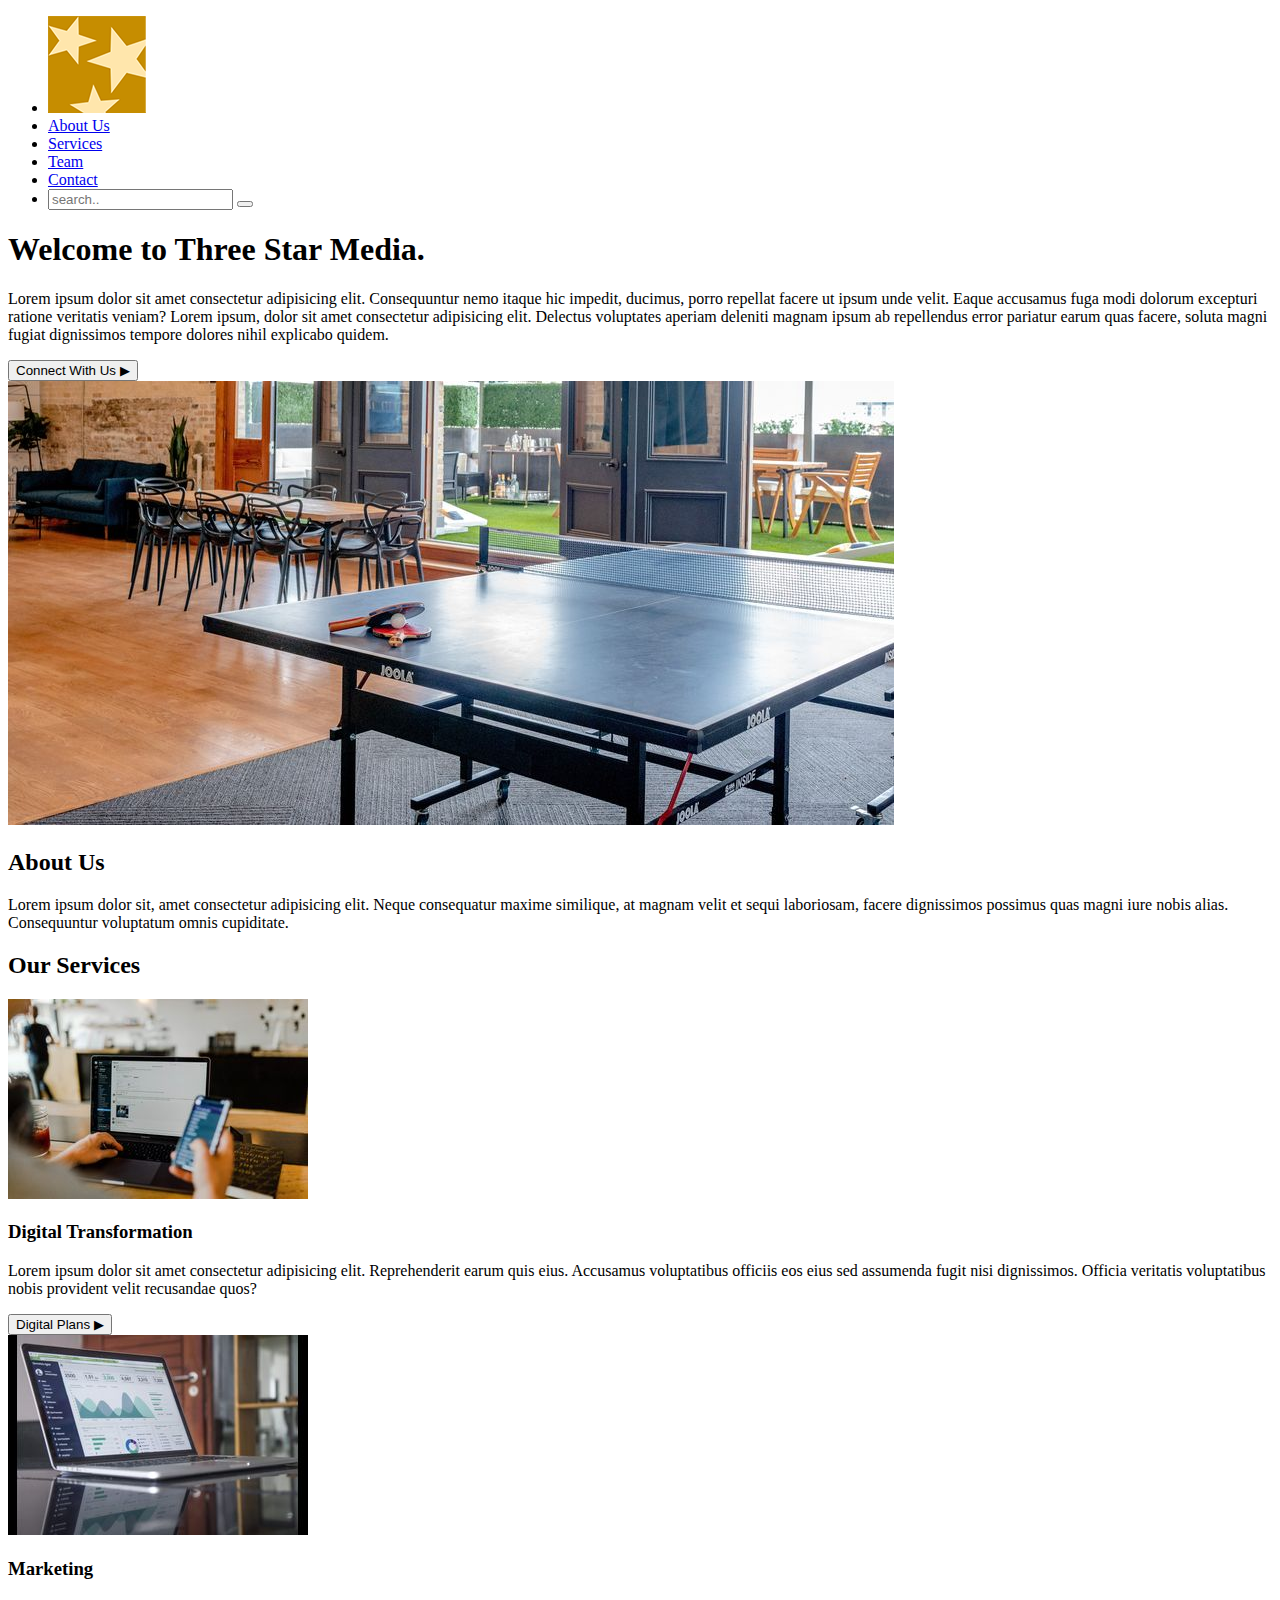
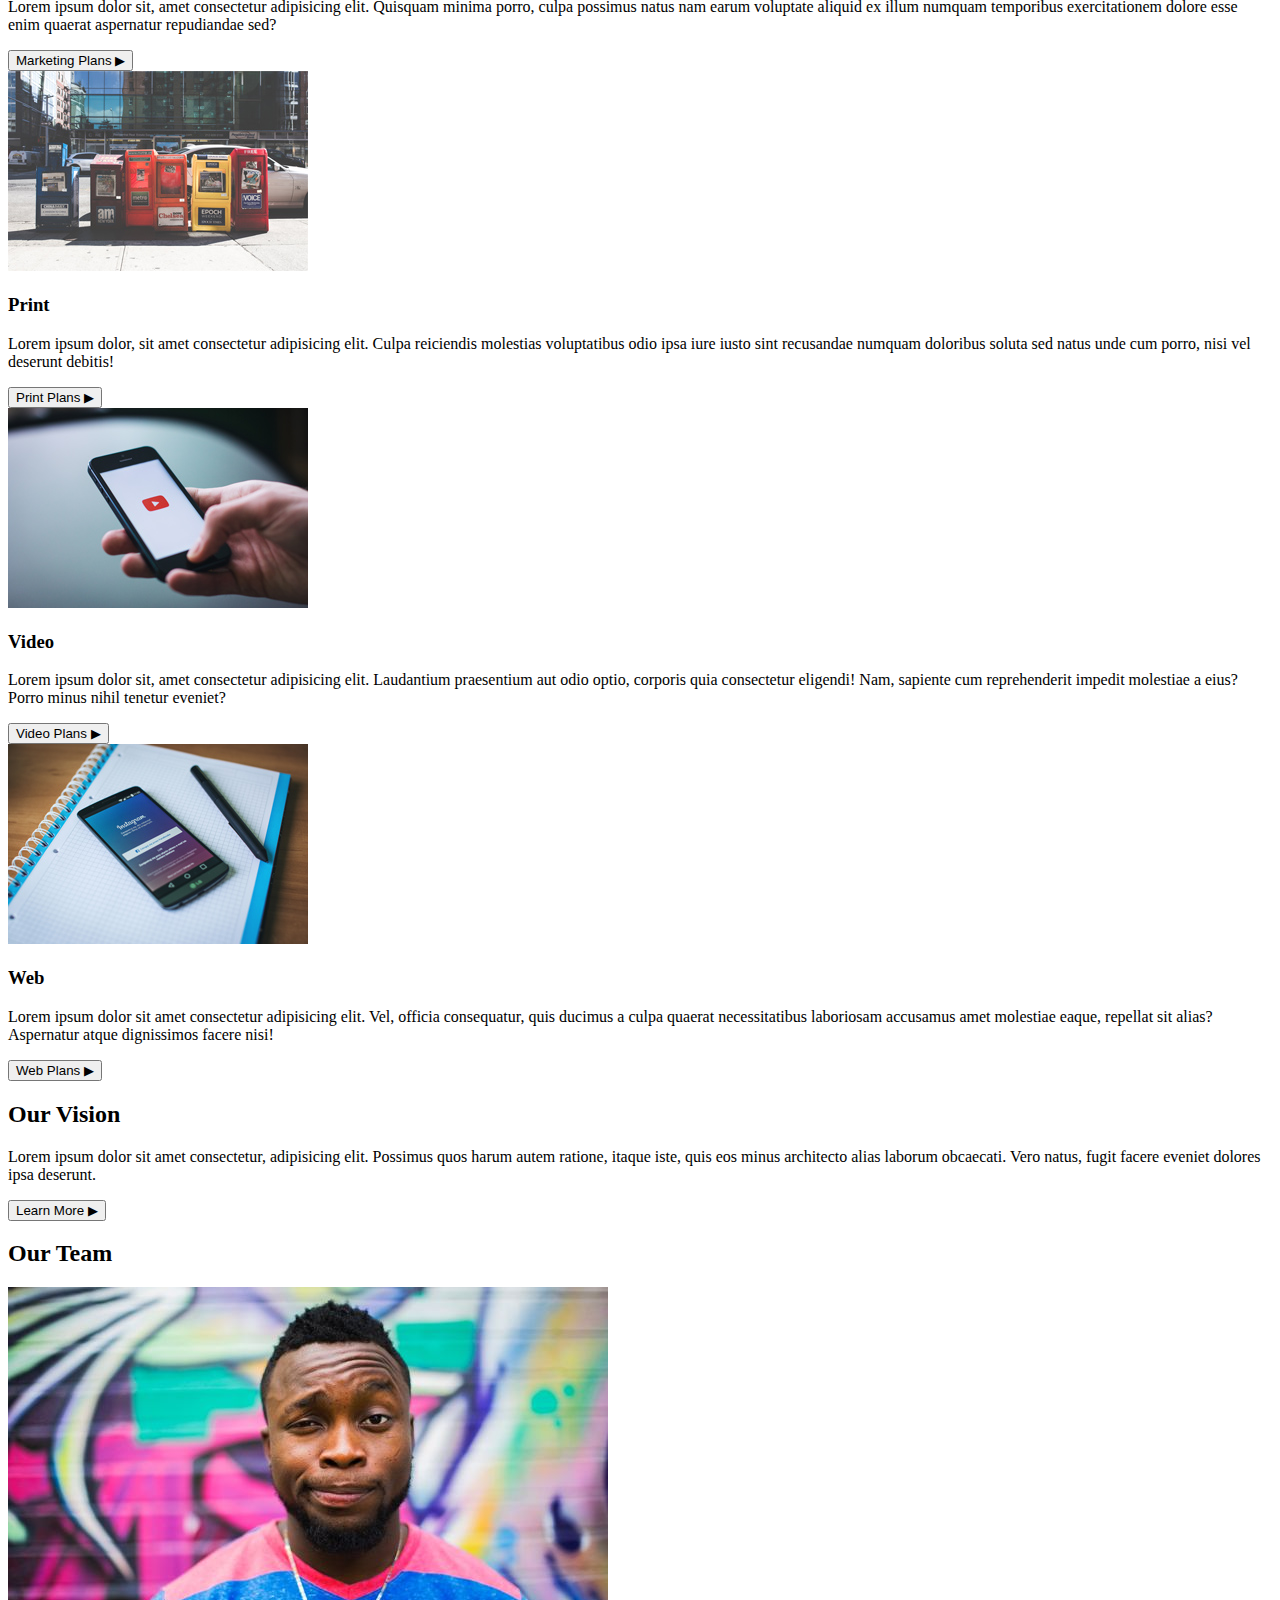
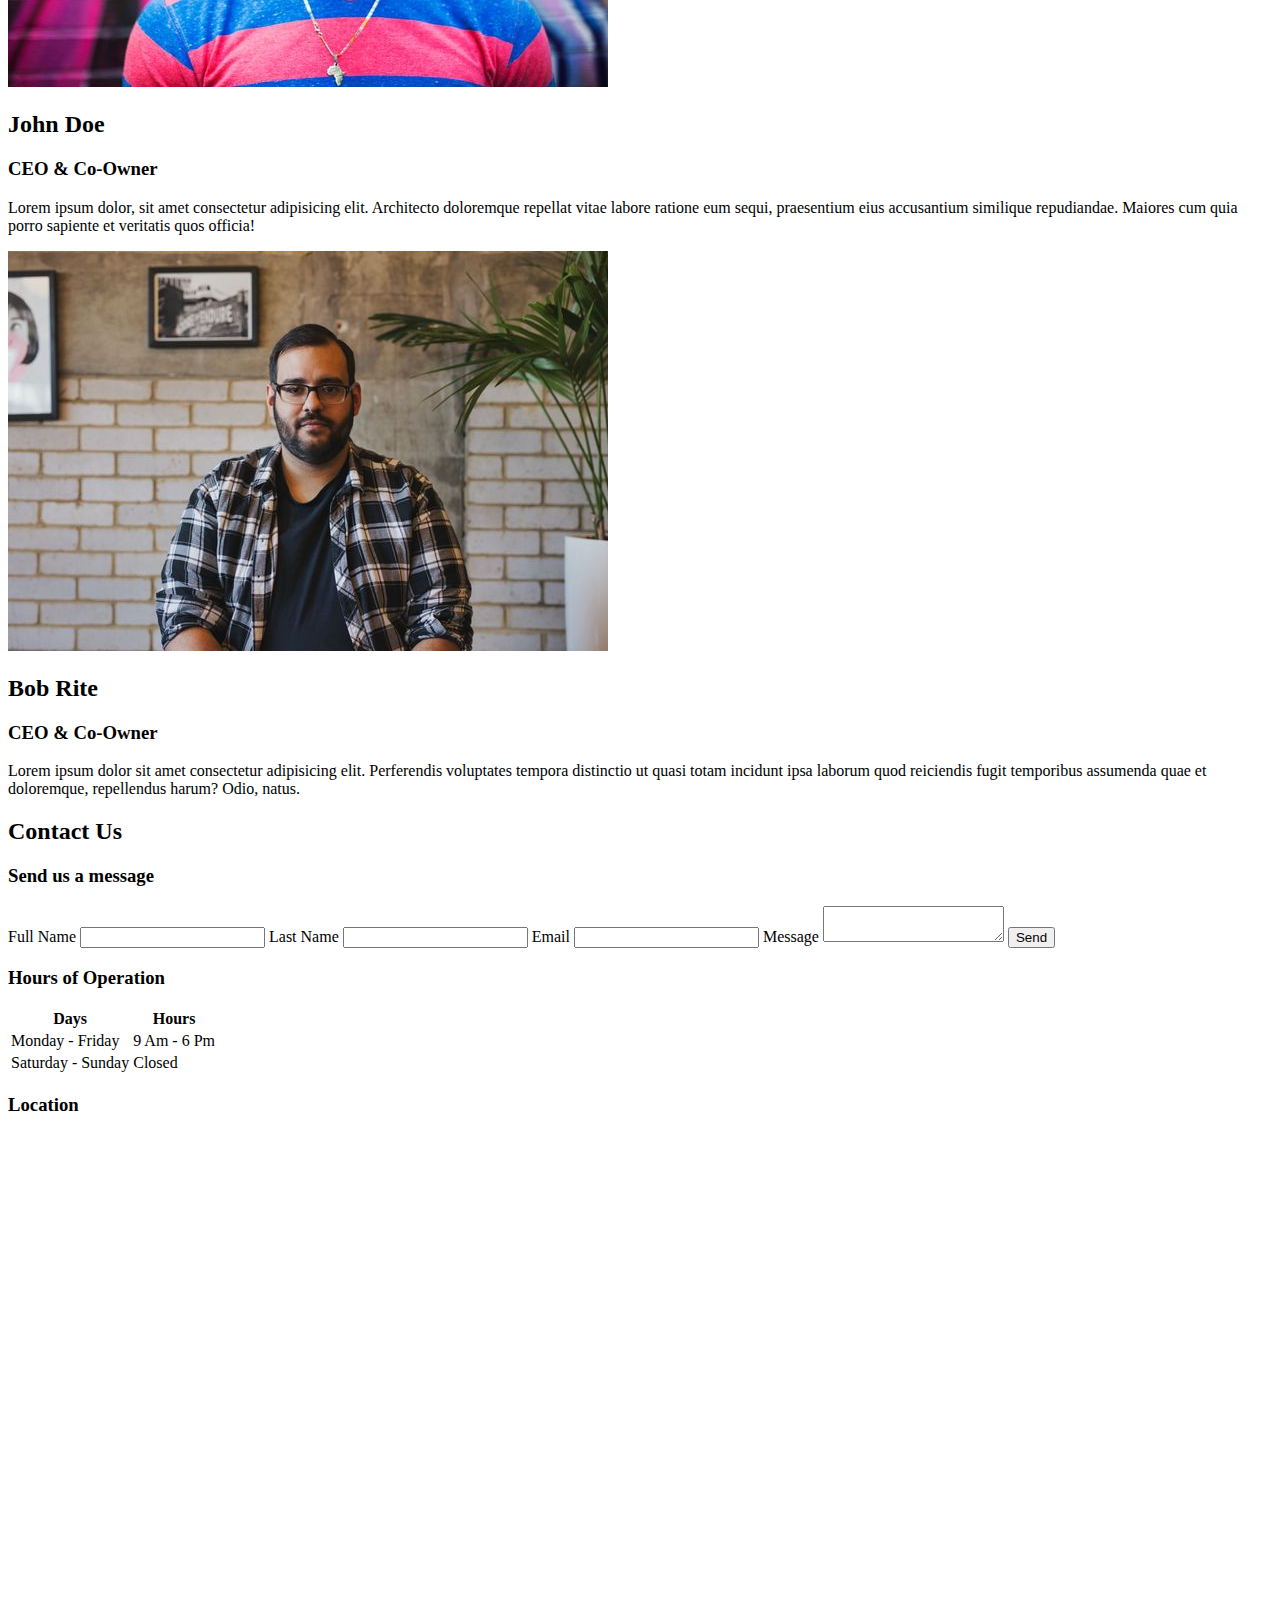
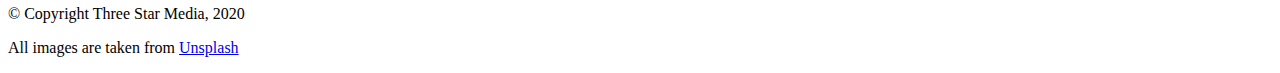
==== final-project/index.html @ 32928494 "Change text" ====
<!DOCTYPE html>
<html lang="zxx">
<head>
    <meta charset="UTF-8">
    <meta http-equiv="X-UA-Compatible" content="IE=edge">
    <meta name="viewport" content="width=device-width, initial-scale=1.0">
    <title>Final Project</title>
    <link href="css/main.css" rel="stylesheet">
</head>  



<body>
    <header>
        <nav class="container">
            <ul>
                <li id="logo"><a href=""><img src="./images/logo.png" alt="Logo"></a></li> <!--Site Logo-->
                <li class="nav-item"><a href="#about">About Us</a></li>
                <li class="nav-item"><a href="#services">Services</a></li>
                <li class="nav-item"><a href="#team">Team</a></li>
                <li class="nav-item"><a href="#contact">Contact</a></li>
                <!--Define a list items-->
                <li>

                    <div class="search-container">
                        <form>
                            <input type="text" placeholder="search.." name="Search">
                            <button type="submit"><i class="fa-search"></i></button>
<!--Search Bar-->
                        </form>
                    </div>
                </li>
            </ul>
        </nav>
    </header>

    <main>
        <!--Hero / Banner Section-->
        <section class="hero" id="banner"> 
            <div class="hero-back">
            <div class="container hero-text">
                <!--Contains the banner text-->
                <h1>Welcome to Three Star Media.</h1>
                <p>
                    Lorem ipsum dolor sit amet consectetur adipisicing elit. Consequuntur nemo itaque hic impedit, ducimus, porro repellat facere ut ipsum unde velit. Eaque accusamus fuga modi dolorum excepturi ratione veritatis veniam? Lorem ipsum, dolor sit amet consectetur adipisicing elit. Delectus voluptates aperiam deleniti magnam ipsum ab repellendus error pariatur earum quas facere, soluta magni fugiat dignissimos tempore dolores nihil explicabo quidem. 
                </p>
                    
                    <button>Connect With Us &#9654; </button> <!--call to action button with shape -->
                
            </div>
            </div>

        </section>


        <section class="about-us" id="about">
            <img class="about-image" src=".//images/about-us.jpg" alt="About Us Image">
            <div class="about-text">
                <h2>About Us</h2>
                <p>
                    Lorem ipsum dolor sit, amet consectetur adipisicing elit. Neque consequatur maxime similique, at magnam velit et sequi laboriosam, facere dignissimos possimus quas magni iure nobis alias. Consequuntur voluptatum omnis cupiditate.
                </p>
                <!--About the company-->


            </div> 
    </section>

<!--Service Section-->
<section class="container service-section" id="services">

    <h2>Our Services</h2>
    <div class="top-cards">
        <article class="service digital">
            <!--Info About Digital Transformation Services-->
            <img src="./images/digital.jpg" alt="newspaper boxes">

            <div class="info">
                <h3>Digital Transformation</h3>
                <p>Lorem ipsum dolor sit amet consectetur adipisicing elit. Reprehenderit earum quis eius. Accusamus voluptatibus officiis eos eius sed assumenda fugit nisi dignissimos. Officia veritatis voluptatibus nobis provident velit recusandae quos?</p>
<button>Digital Plans &#9654;</button>
<!--Action button for Digital Plans-->


    </div>
        </article>

    <article class="Service Marketing">
        <img src="./images/marketing.jpg" alt="newspaper boxes">
        <div class="info">
            <h3>Marketing</h3>
            <p>Lorem ipsum dolor sit, amet consectetur adipisicing elit. Quisquam minima porro, culpa possimus natus nam earum voluptate aliquid ex illum numquam temporibus exercitationem dolore esse enim quaerat aspernatur repudiandae sed?</p> <!--Info Marketing-->
            <button>Marketing Plans &#9654; </button>
        </div>
    </article>
</div>


    <div class="bottom-cards">
    <article class="Service Print"> 
        <img src="./images/print.jpg" alt="newspaper boxes">
        <div class="info">
            <h3>Print</h3>
            <p>Lorem ipsum dolor, sit amet consectetur adipisicing elit. Culpa reiciendis molestias voluptatibus odio ipsa iure iusto sint recusandae numquam doloribus soluta sed natus unde cum porro, nisi vel deserunt debitis!</p> <!--information about print -->
            <button>Print Plans &#9654;</button>
        </div>
        </article>

        <article class="Service Videos">
            <img src="./images/video.jpg" alt="Smartphone in hand">
            <div class="info">
                <h3>Video</h3>
                <p>Lorem ipsum dolor sit, amet consectetur adipisicing elit. Laudantium praesentium aut odio optio, corporis quia consectetur eligendi! Nam, sapiente cum reprehenderit impedit molestiae a eius? Porro minus nihil tenetur eveniet?</p>
                <button>Video Plans &#9654; </button>
        </div>
    </article>

    <article class="Service Website">
        <img src="./images/web.jpg" alt="Smartphone on table with pen">
        <div class="info">
            <h3>Web</h3>
            <p>Lorem ipsum dolor sit amet consectetur adipisicing elit. Vel, officia consequatur, quis ducimus a culpa quaerat necessitatibus laboriosam accusamus amet molestiae eaque, repellat sit alias? Aspernatur atque dignissimos facere nisi!</p>
            <button>Web Plans &#9654;</button>
            </div>
            </article>
            </div>

    </section>

    <!--Vision Section-->
    <section class="Our-Vision" id="Vision">
    <div class="container Vision-content">
        <h2>Our Vision</h2>
        <p>
            Lorem ipsum dolor sit amet consectetur, adipisicing elit. Possimus quos harum autem ratione, itaque iste, quis eos minus architecto alias laborum obcaecati. Vero natus, fugit facere eveniet dolores ipsa deserunt.
        </p>
        <button>Learn More &#9654;</button>
        </div>
        </section>

        <section class="container our-team" id="team">
            <h2>Our Team</h2>
            <div class="row"> <!--Row of columns-->
            <div class="column"> <!--column of info about John Doe's - team members-->
            <div class="team-card"> <!--Displays information about a team member-->
            <img src="./images/john.jpg" alt="Doe's Image">

            <div class="team-teaxt">
                <h2>John Doe</h2>
                <h3 class="title">CEO & Co-Owner</h3>
                <p>Lorem ipsum dolor, sit amet consectetur adipisicing elit. Architecto doloremque repellat vitae labore ratione eum sequi, praesentium eius accusantium similique repudiandae. Maiores cum quia porro sapiente et veritatis quos officia!</p>
            </div>
            </div>
            </div>

            <div class="column">
            <div class="team-card">
            <img src="./images/bob.jpg" alt="Bob Rite's Image">
            <div class="team-text">
                <h2>Bob Rite</h2>
                <h3 class="title">CEO & Co-Owner</h3>
                <p>Lorem ipsum dolor sit amet consectetur adipisicing elit. Perferendis voluptates tempora distinctio ut quasi totam incidunt ipsa laborum quod reiciendis fugit temporibus assumenda quae et doloremque, repellendus harum? Odio, natus.</p>

            </div>
            </div>
            </div>
            </div>
        </section>
        
        <section class="container contact-us" id="contact">
            <h2>Contact Us</h2>
            <div class="row"> <!--row of columns-->
            <div class="column">
            <h3>Send us a message</h3>
            <label for="fname">Full Name</label>
            <input type="text" name="fname" id="fname" required> <!--full Name and input field-->
            <label for="lname">Last Name</label>
            <input type="text" name="lname" id="lname" required>
            <!--Last Name with input field-->
            <label for="email">Email</label>
            <input type="email" name="email" id="email" required>
            <label for="message">Message</label>
            <textarea name="message" id="message" required></textarea> 
        
         <button type="submit">Send</button>
            </div>

            <div class="column">
            <h3>Hours of Operation</h3>
            <table>
                <thead> <!--group header content-->
                    <tr> <!--row in table.-->
                        <th>Days</th> <!--Header Cell-->
                        <th>Hours</th>
                    </tr>
                </thead>
                <tbody>
                    <tr>
                        <td>Monday - Friday</td> <!--Describe days of operation-->
                        <td>9 Am - 6 Pm</td>
                        <!--Describe the hours of operation-->
                    </tr>

                    <tr>
                        <td>Saturday - Sunday</td>
                        <!--Days of Operation-->
                        <td>Closed</td>
                        <!--Describe the hours of operation-->
                    </tr>
                    </tbody>
                    </table>
            </div>

            <!--Map section-->
            <div class="column map">
            <h3>Location</h3>
            <div class="iframe-container">
            <iframe
            src="https://www.google.com/maps/embed?pb=!1m18!1m12!1m3!1d2803.944738965276!2d-75.75751172397877!3d45.34992777107232!2m3!1f0!2f0!3f0!3m2!1i1024!2i768!4f131!3m3!1m2!1s0x4cce0718cc4a6ad7%3A0xc6cc467725843e2b!2sAlgonquin%20College%20Ottawa%20Campus!5e0!3m2!1sen!2sca!4v1680107224656!5m2!1sen!2sca" 
            width="600" height="450" style="border:0" allowfullscreen></iframe>
            </div>
            </div>
            </div>
        </section>
    </main>

    <footer>
        <div class="container footer-content"> <!--Footer Content-->
        <p>&copy; Copyright Three Star Media, 2020</p>
        <p>All images are taken from <a href="http://unsplash.com/">Unsplash</a></p> <!--Source of the images used by the company-->
        </div>
    </footer>
    </body>
</html>
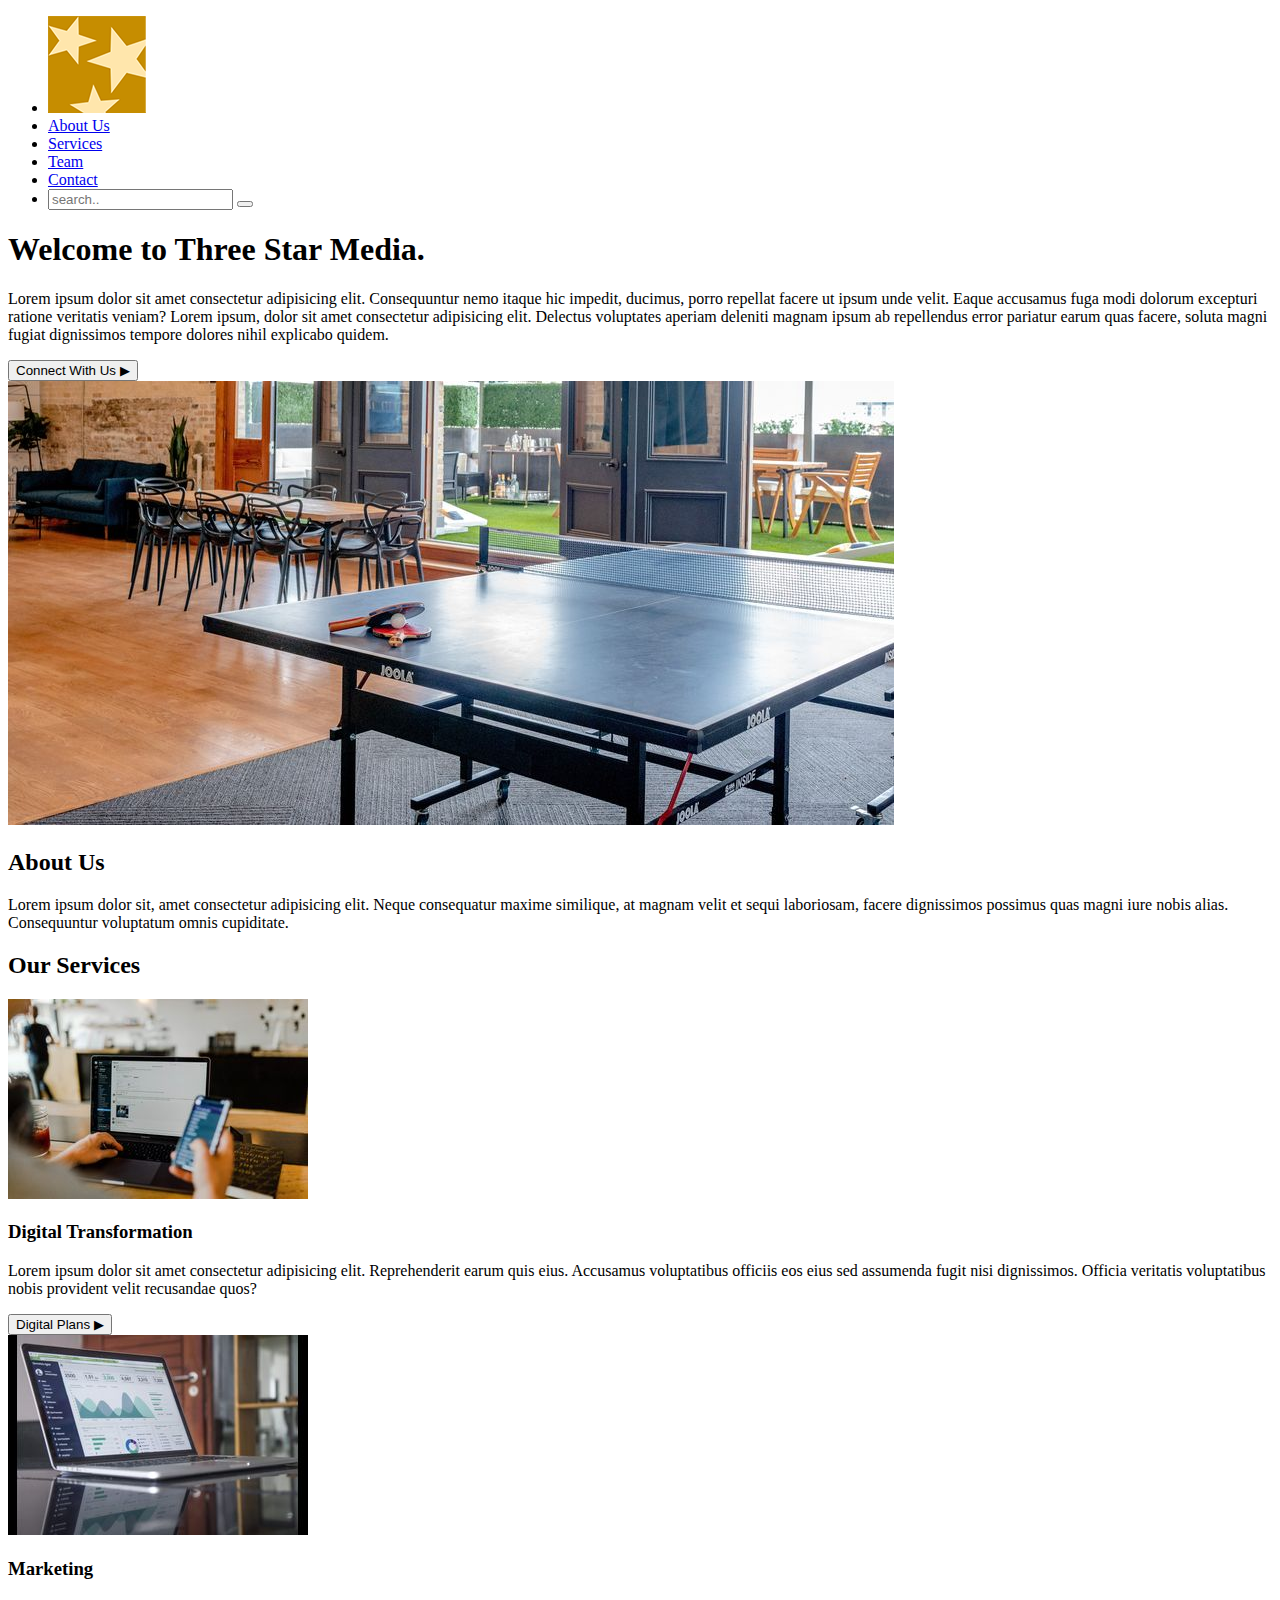
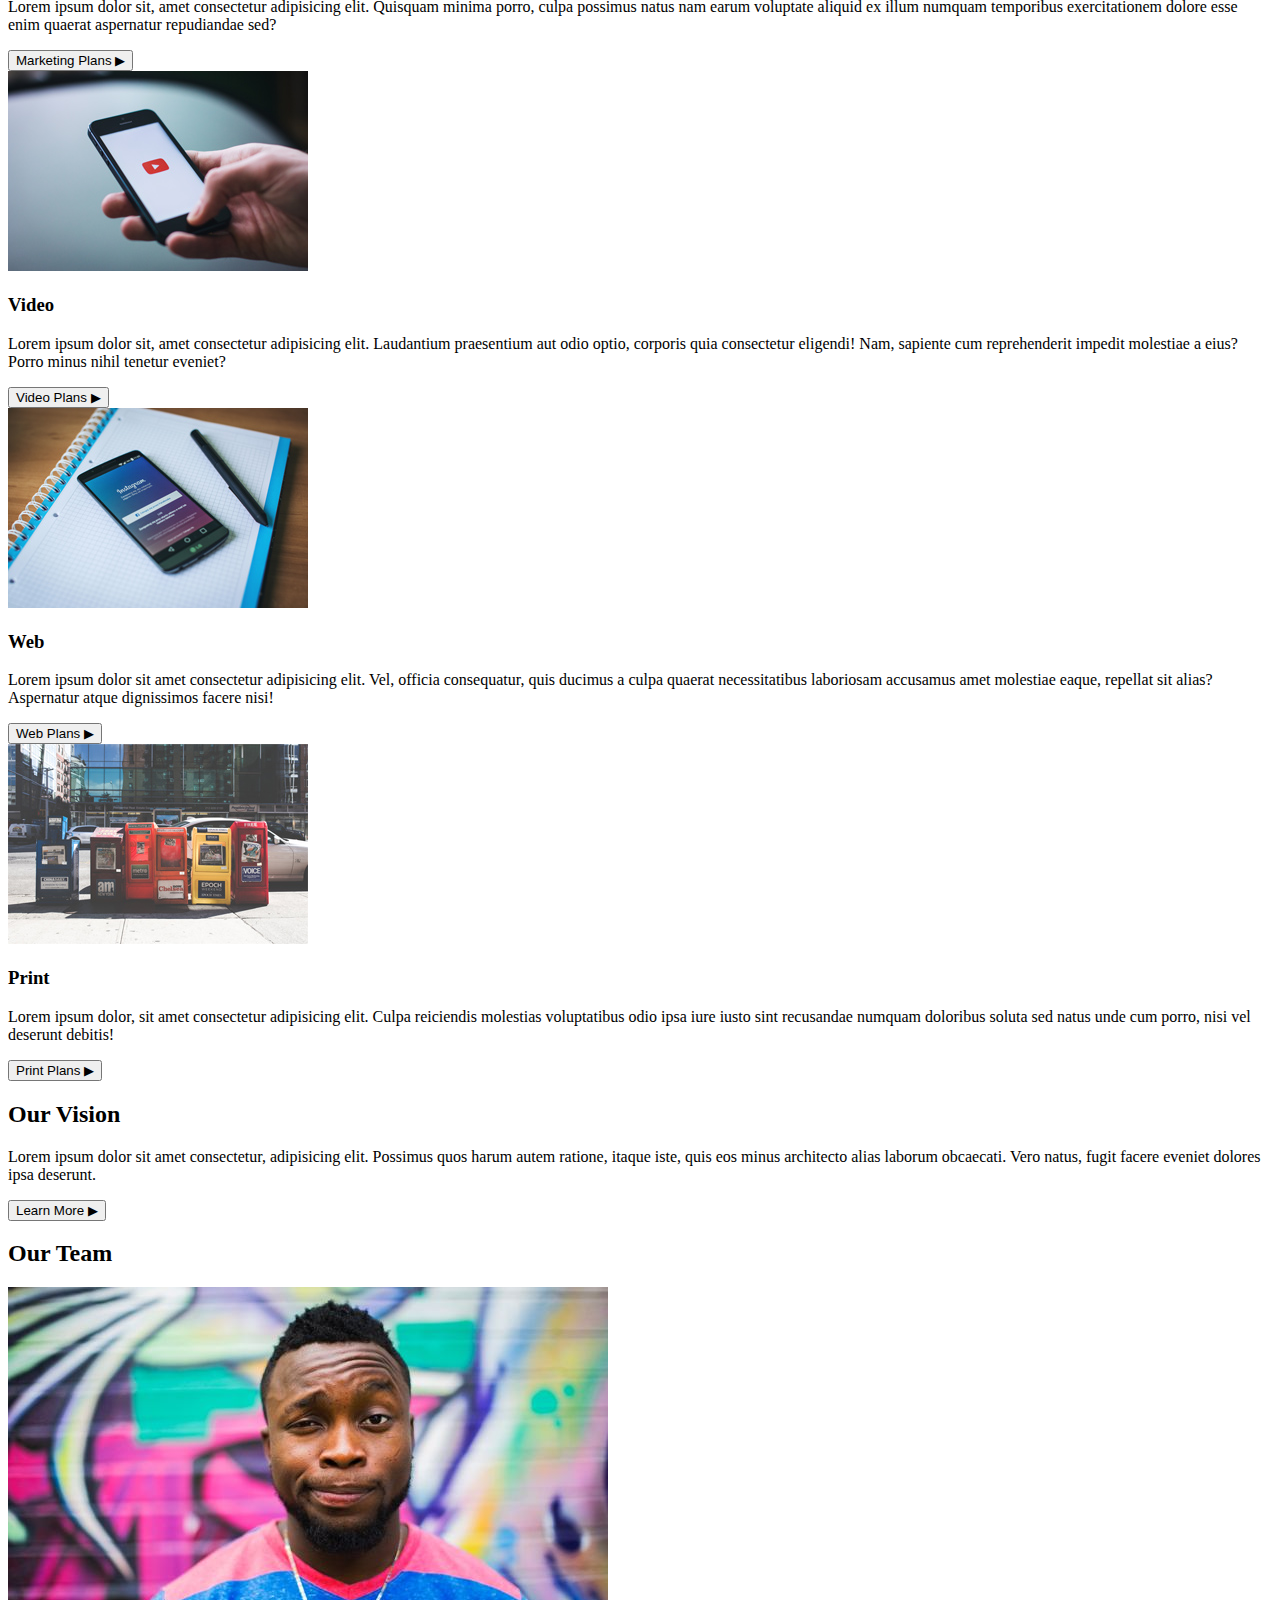
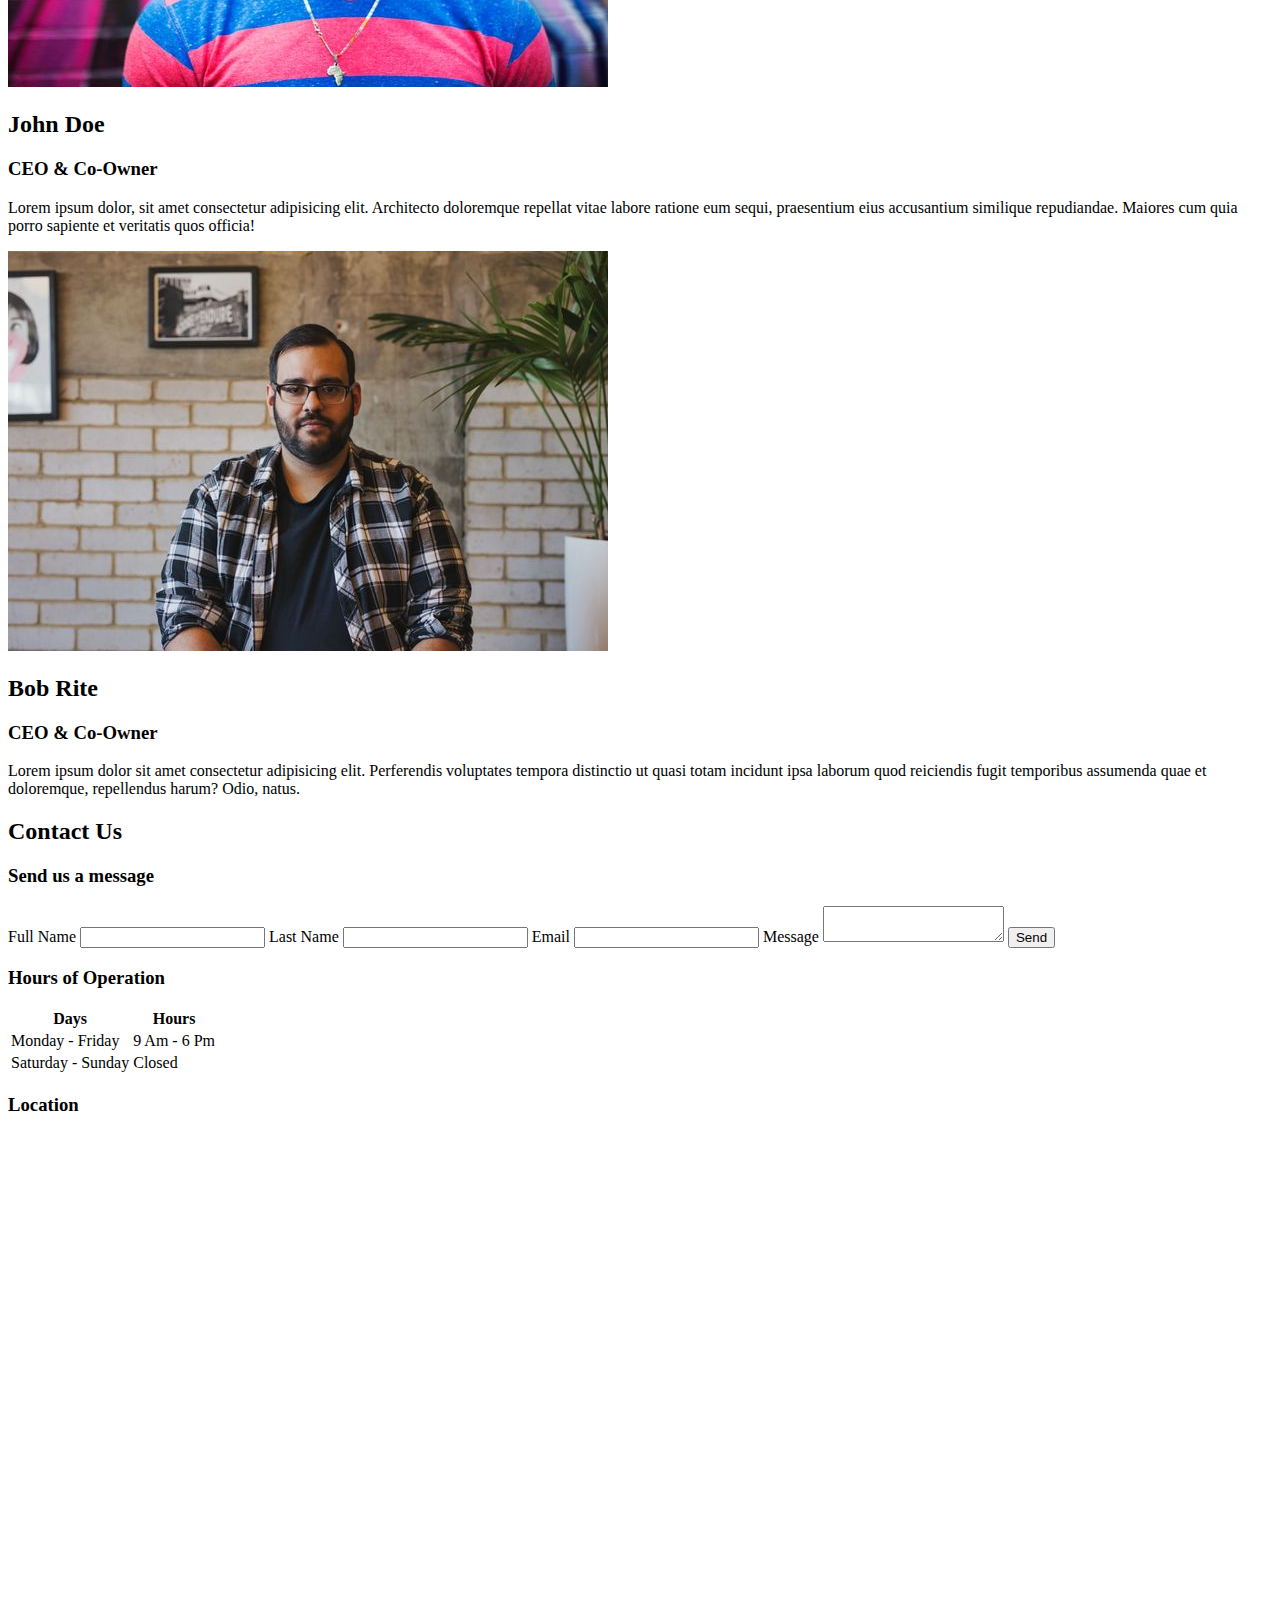
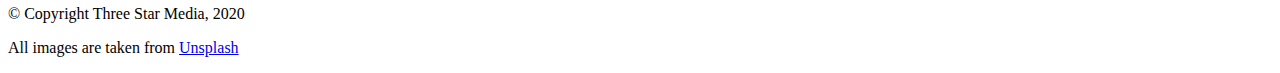
==== commit dd1d9ad7: "Change location print service" ====
--- a/final-project/index.html
+++ b/final-project/index.html
@@ -96,16 +96,6 @@
 </div>
 
 
-    <div class="bottom-cards">
-    <article class="Service Print"> 
-        <img src="./images/print.jpg" alt="newspaper boxes">
-        <div class="info">
-            <h3>Print</h3>
-            <p>Lorem ipsum dolor, sit amet consectetur adipisicing elit. Culpa reiciendis molestias voluptatibus odio ipsa iure iusto sint recusandae numquam doloribus soluta sed natus unde cum porro, nisi vel deserunt debitis!</p> <!--information about print -->
-            <button>Print Plans &#9654;</button>
-        </div>
-        </article>
-
         <article class="Service Videos">
             <img src="./images/video.jpg" alt="Smartphone in hand">
             <div class="info">
@@ -124,6 +114,16 @@
             </div>
             </article>
             </div>
+
+            <div class="bottom-cards">
+                <article class="Service Print"> 
+                    <img src="./images/print.jpg" alt="newspaper boxes">
+                    <div class="info">
+                        <h3>Print</h3>
+                        <p>Lorem ipsum dolor, sit amet consectetur adipisicing elit. Culpa reiciendis molestias voluptatibus odio ipsa iure iusto sint recusandae numquam doloribus soluta sed natus unde cum porro, nisi vel deserunt debitis!</p> <!--information about print -->
+                        <button>Print Plans &#9654;</button>
+                    </div>
+                    </article>
 
     </section>
 
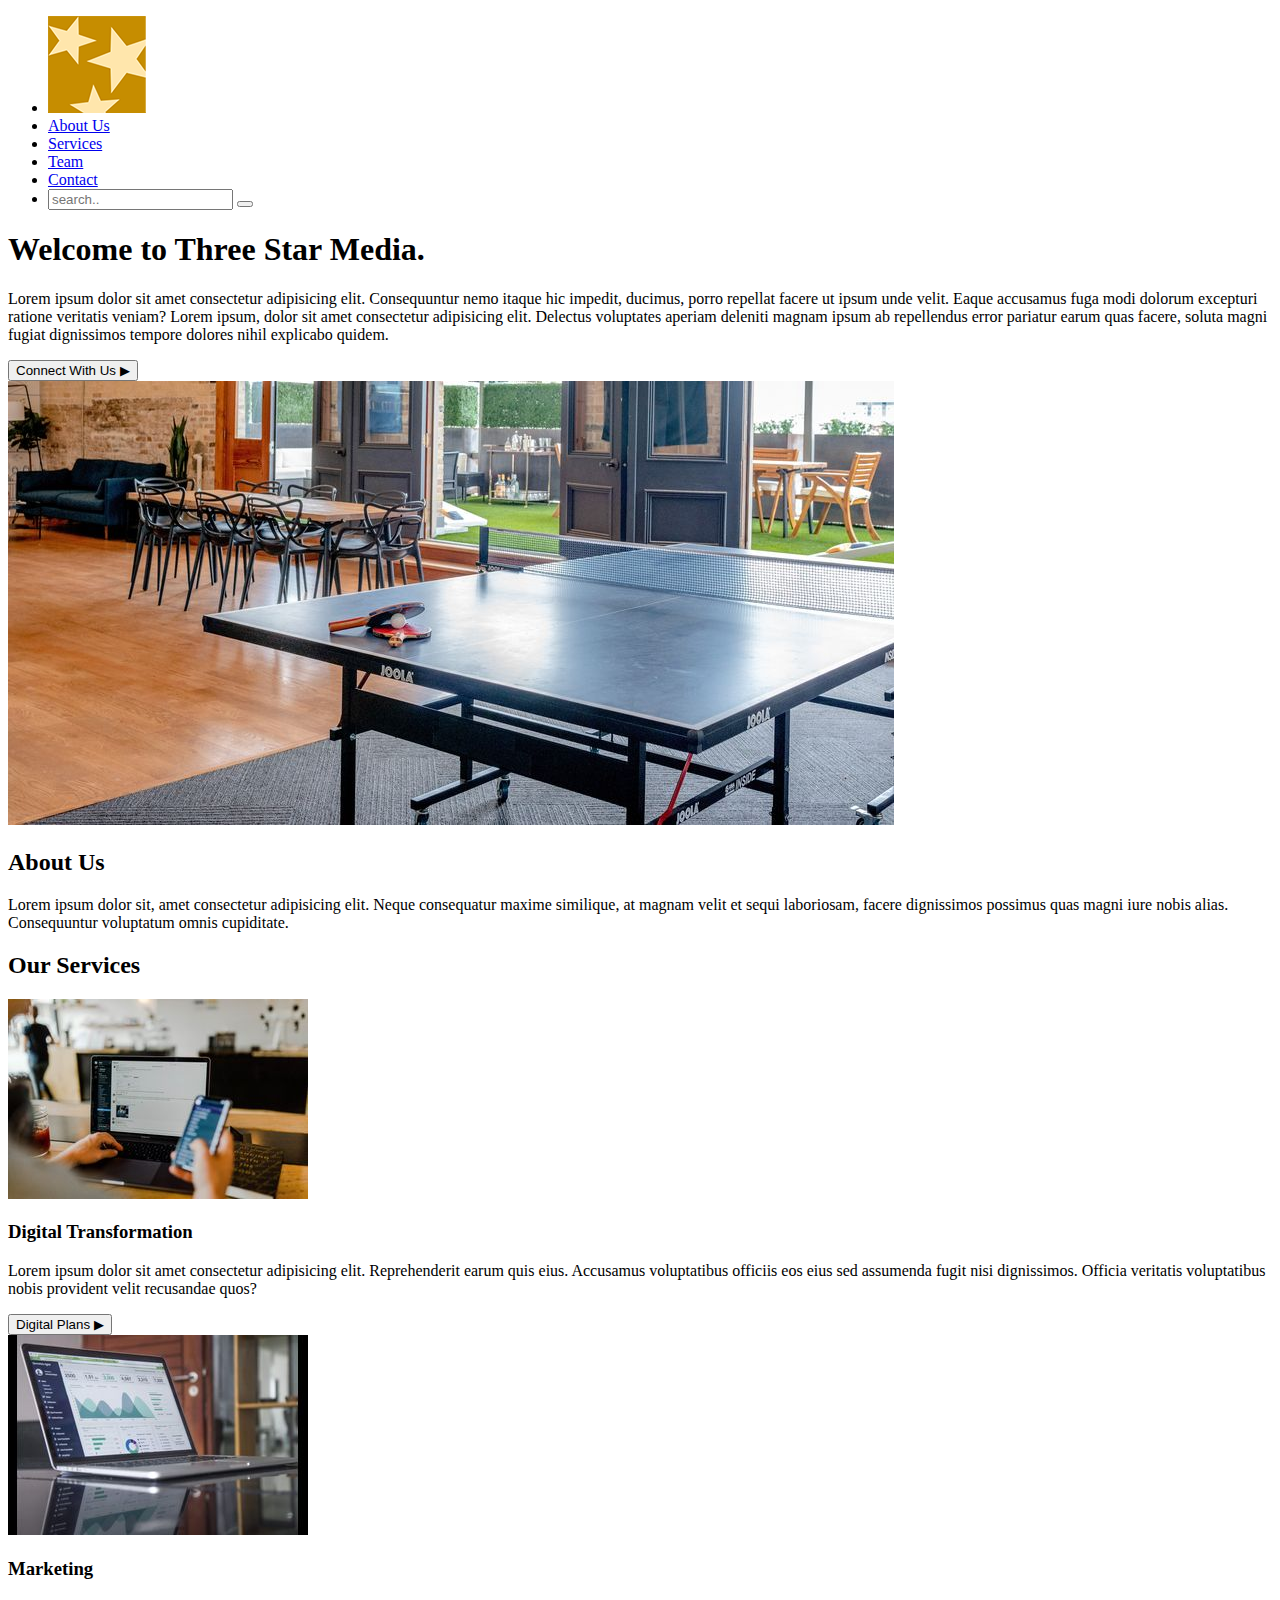
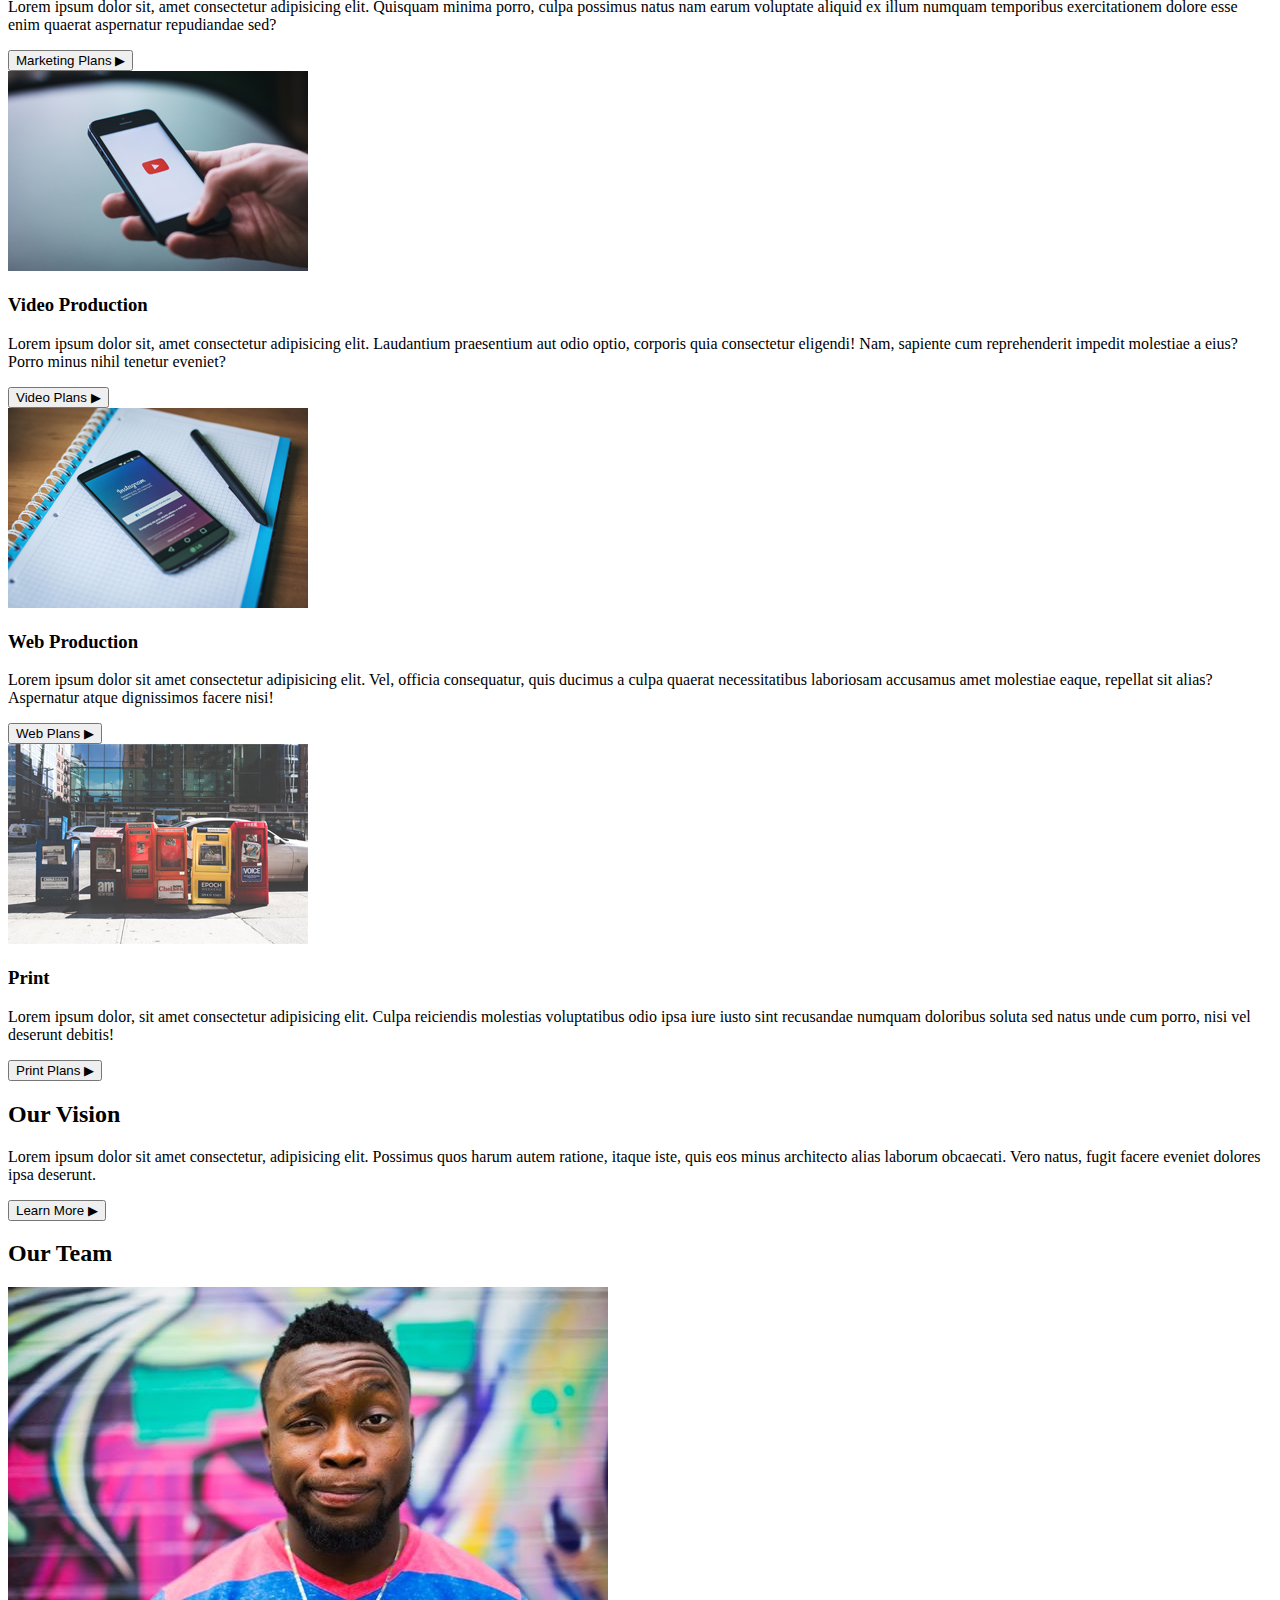
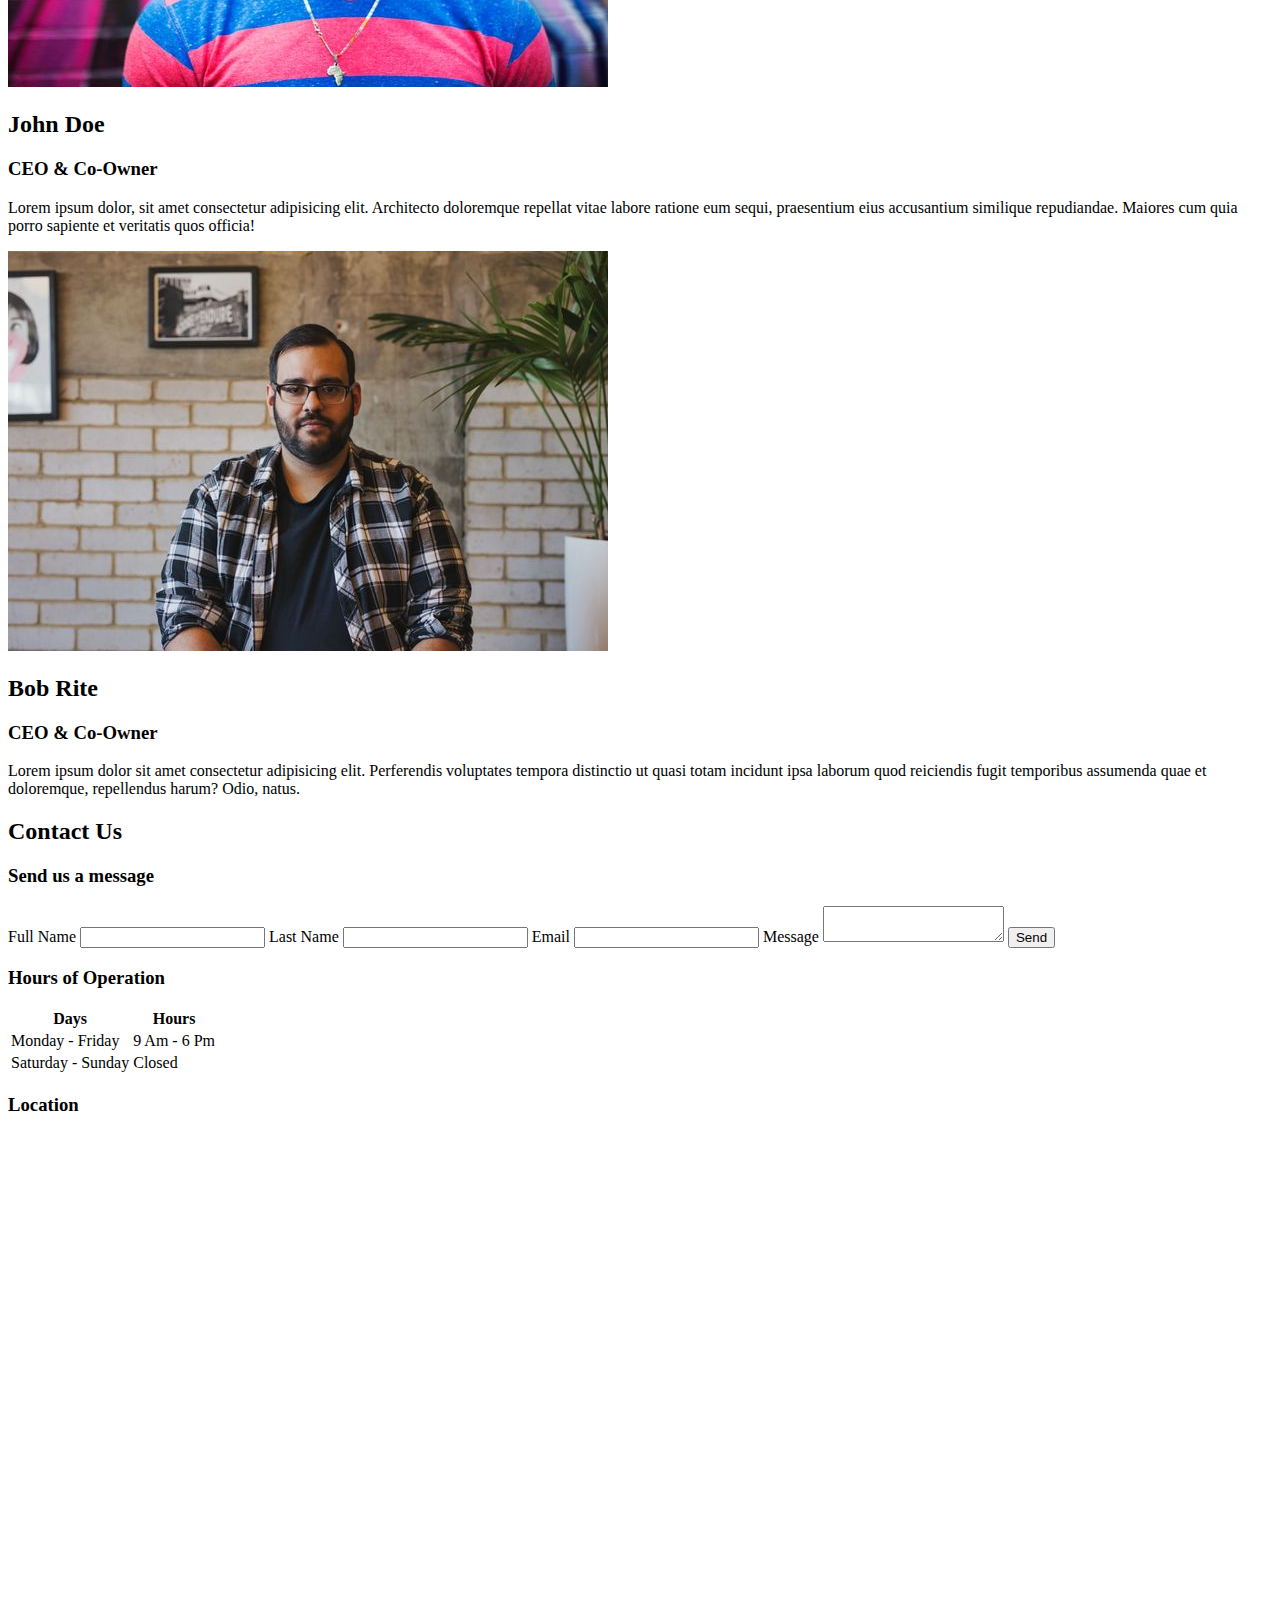
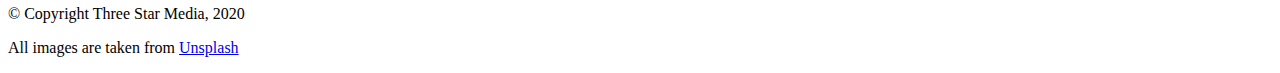
==== commit 99f18af9: "Add missing words for web and video" ====
--- a/final-project/index.html
+++ b/final-project/index.html
@@ -99,7 +99,7 @@
         <article class="Service Videos">
             <img src="./images/video.jpg" alt="Smartphone in hand">
             <div class="info">
-                <h3>Video</h3>
+                <h3>Video Production</h3>
                 <p>Lorem ipsum dolor sit, amet consectetur adipisicing elit. Laudantium praesentium aut odio optio, corporis quia consectetur eligendi! Nam, sapiente cum reprehenderit impedit molestiae a eius? Porro minus nihil tenetur eveniet?</p>
                 <button>Video Plans &#9654; </button>
         </div>
@@ -108,7 +108,7 @@
     <article class="Service Website">
         <img src="./images/web.jpg" alt="Smartphone on table with pen">
         <div class="info">
-            <h3>Web</h3>
+            <h3>Web Production</h3>
             <p>Lorem ipsum dolor sit amet consectetur adipisicing elit. Vel, officia consequatur, quis ducimus a culpa quaerat necessitatibus laboriosam accusamus amet molestiae eaque, repellat sit alias? Aspernatur atque dignissimos facere nisi!</p>
             <button>Web Plans &#9654;</button>
             </div>
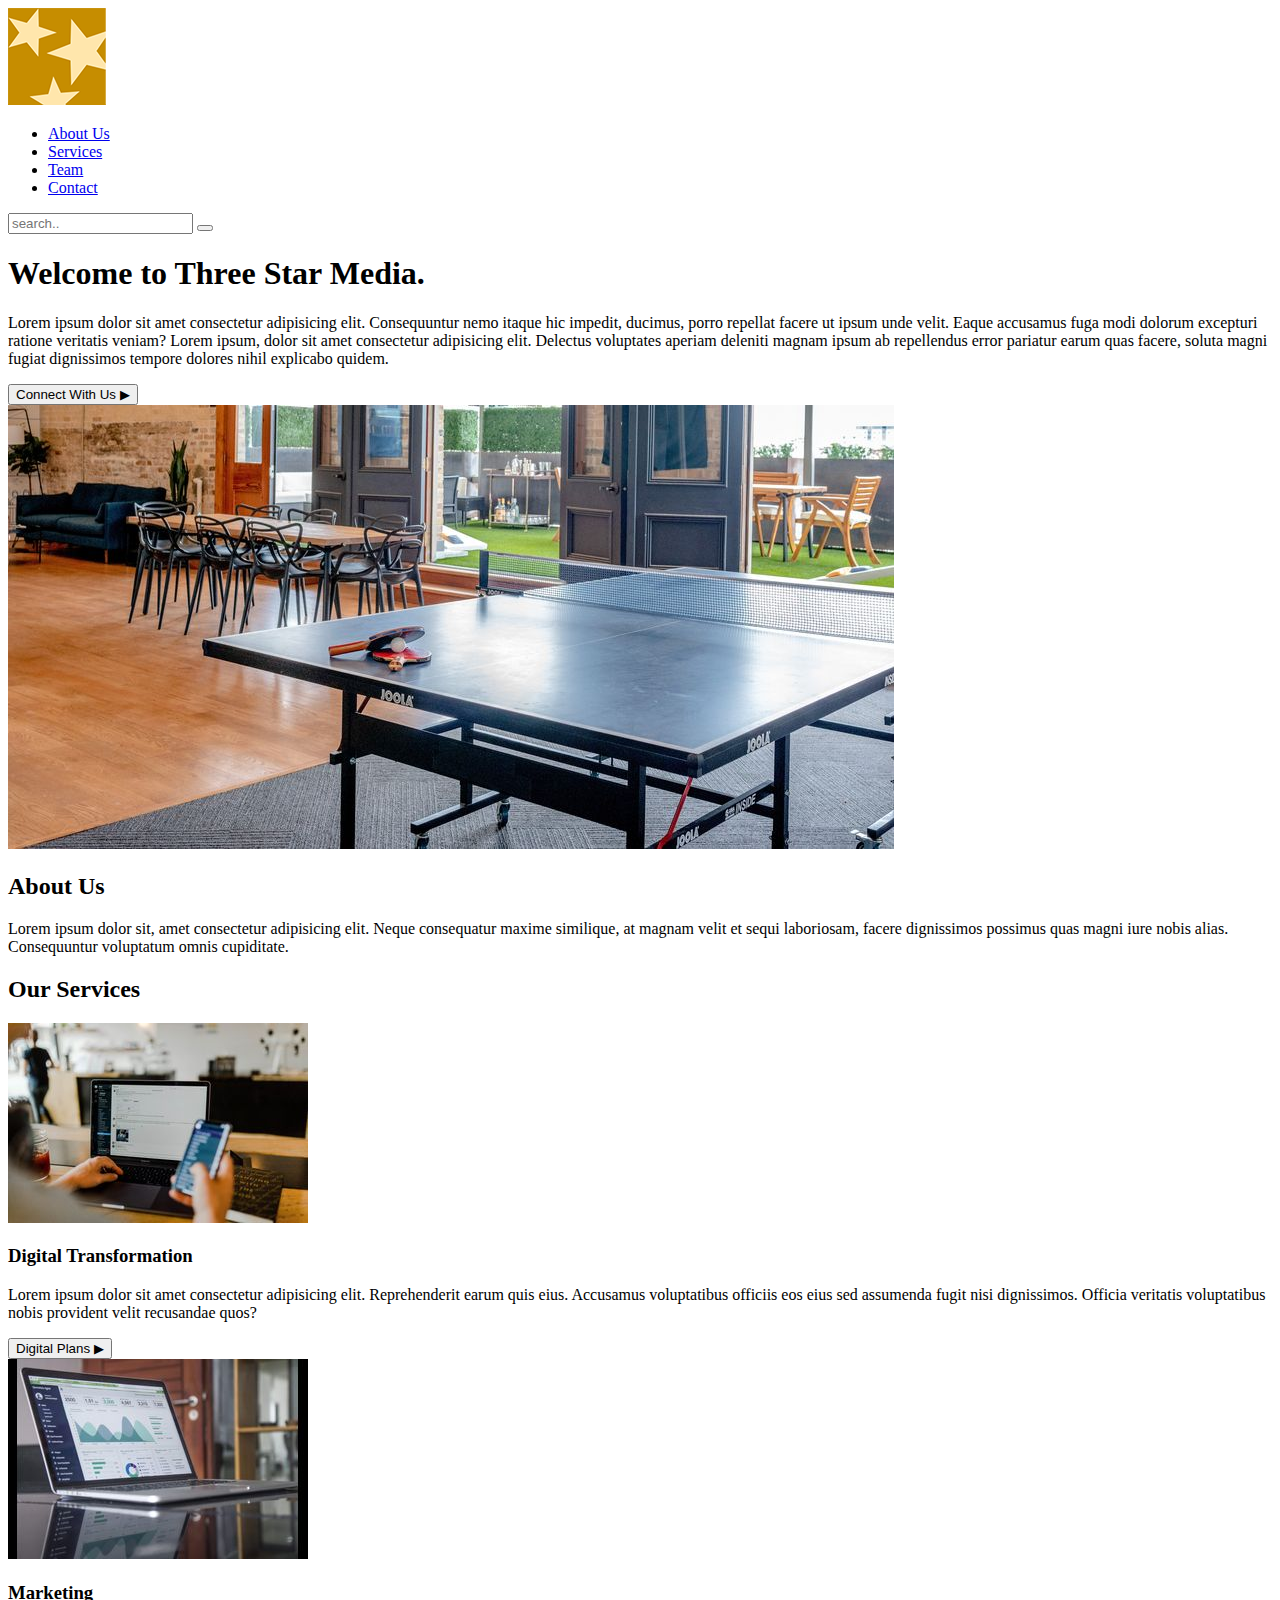
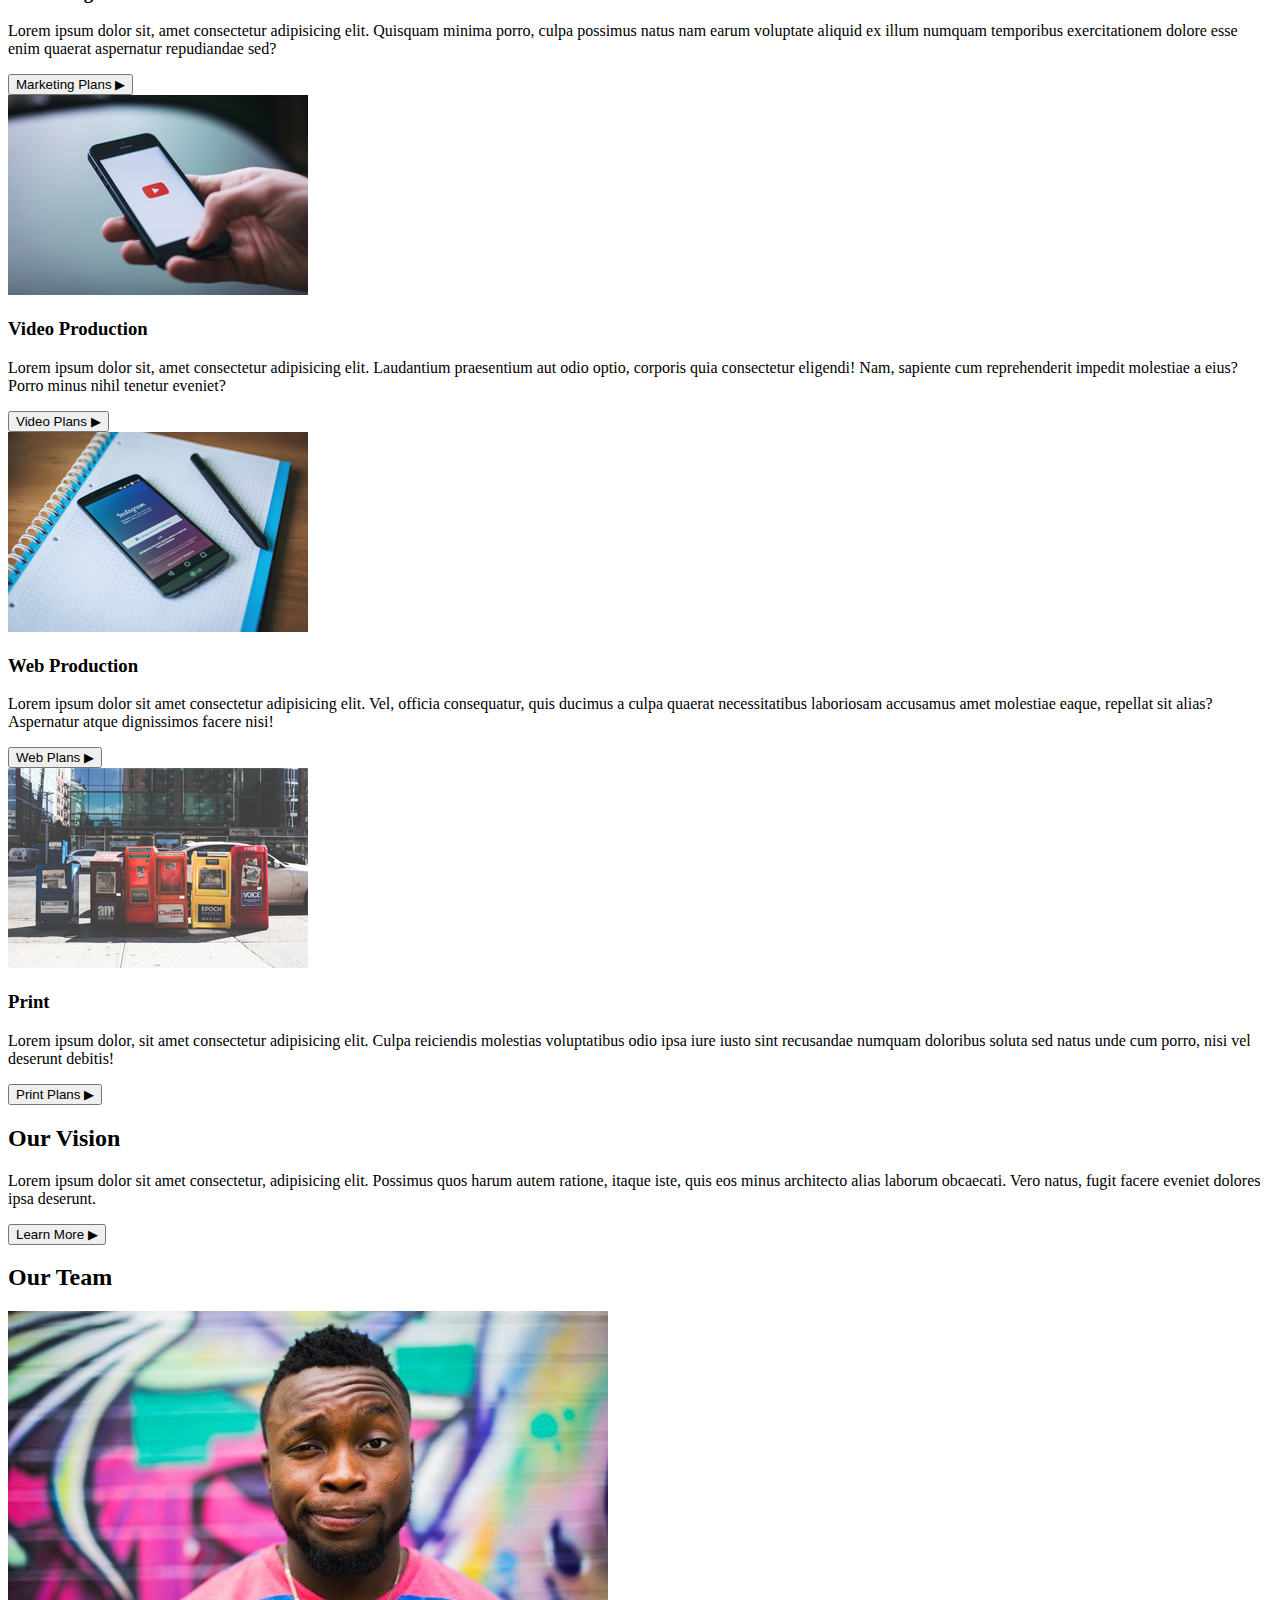
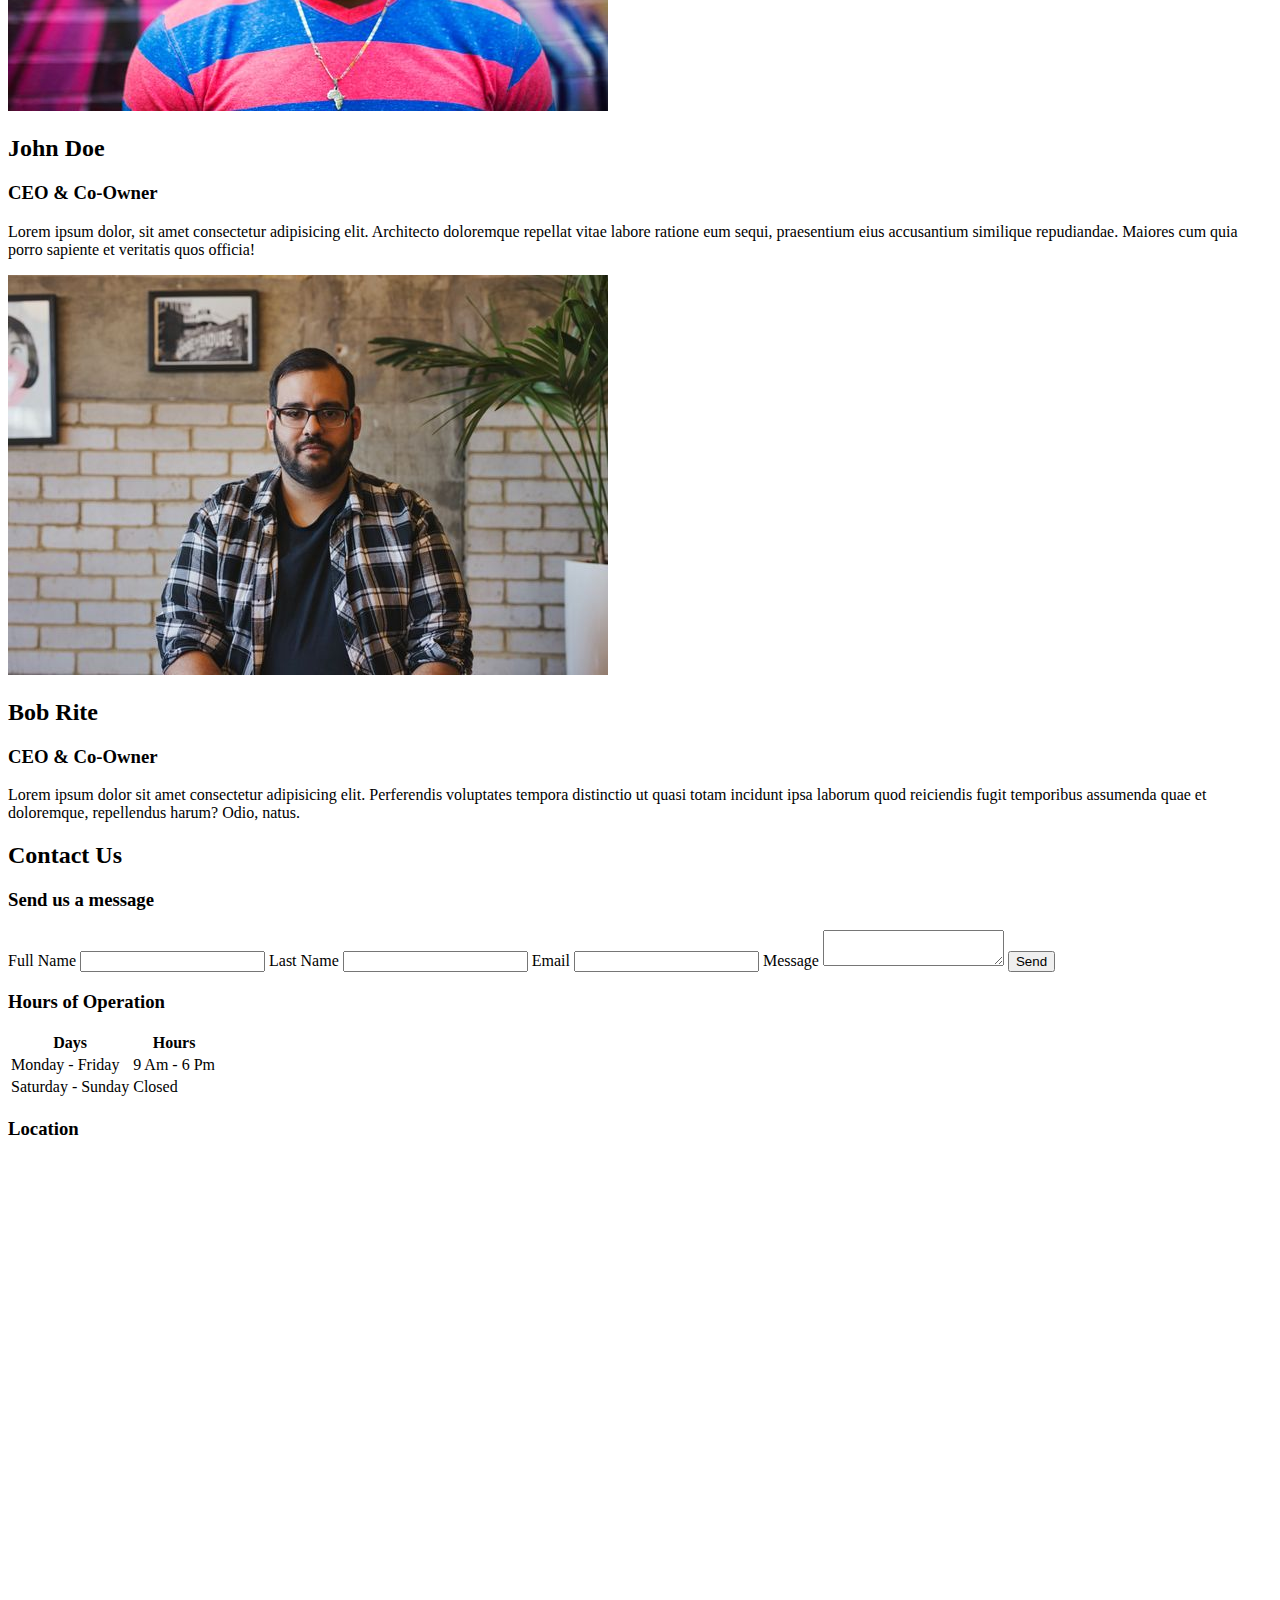
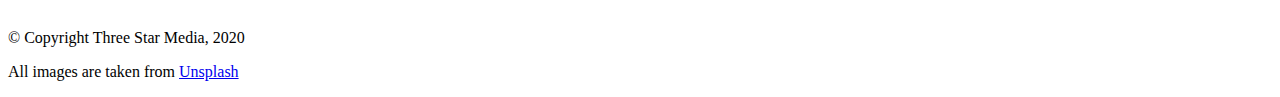
==== commit 8f13d693: "error debugging" ====
--- a/final-project/index.html
+++ b/final-project/index.html
@@ -13,27 +13,25 @@
 <body>
     <header>
         <nav class="container">
+            <img src="./images/logo.png" alt="Logo"> <!--Site Logo-->
             <ul>
-                <li id="logo"><a href=""><img src="./images/logo.png" alt="Logo"></a></li> <!--Site Logo-->
-                <li class="nav-item"><a href="#about">About Us</a></li>
-                <li class="nav-item"><a href="#services">Services</a></li>
-                <li class="nav-item"><a href="#team">Team</a></li>
-                <li class="nav-item"><a href="#contact">Contact</a></li>
+                <li class="nav-item"><a href="#">About Us</a></li>
+                <li class="nav-item"><a href="#">Services</a></li>
+                <li class="nav-item"><a href="#">Team</a></li>
+                <li class="nav-item"><a href="#">Contact</a></li>
                 <!--Define a list items-->
-                <li>
-
-                    <div class="search-container">
-                        <form>
-                            <input type="text" placeholder="search.." name="Search">
-                            <button type="submit"><i class="fa-search"></i></button>
-<!--Search Bar-->
-                        </form>
-                    </div>
-                </li>
+
+
             </ul>
         </nav>
     </header>
-
+    <!--Search Bar-->
+    <div class="search-container">
+        <form>
+            <input type="text" placeholder="search.." name="Search">
+            <button type="submit"><i class="fa-search"></i></button>
+    </form>
+    </div>
     <main>
         <!--Hero / Banner Section-->
         <section class="hero" id="banner"> 
@@ -113,7 +111,6 @@
             <button>Web Plans &#9654;</button>
             </div>
             </article>
-            </div>
 
             <div class="bottom-cards">
                 <article class="Service Print"> 
@@ -124,6 +121,7 @@
                         <button>Print Plans &#9654;</button>
                     </div>
                     </article>
+            </div>
 
     </section>
 
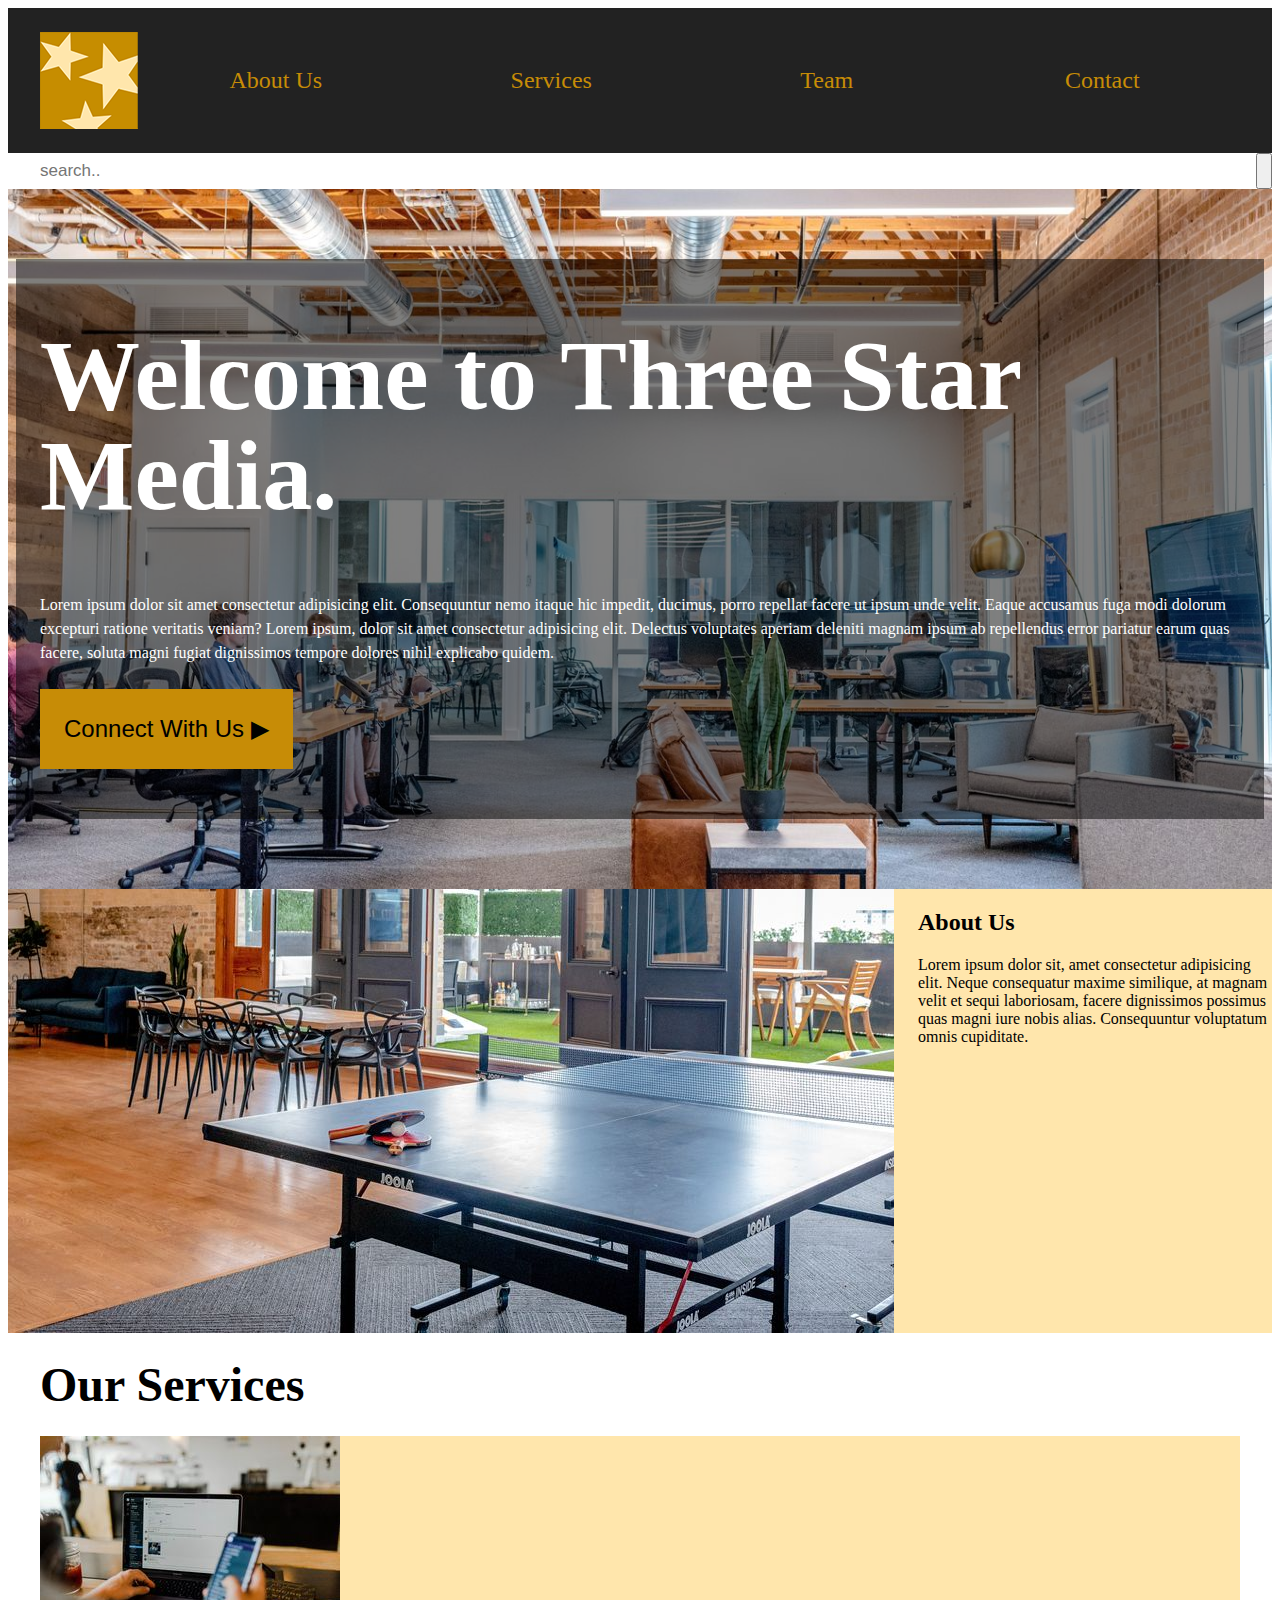
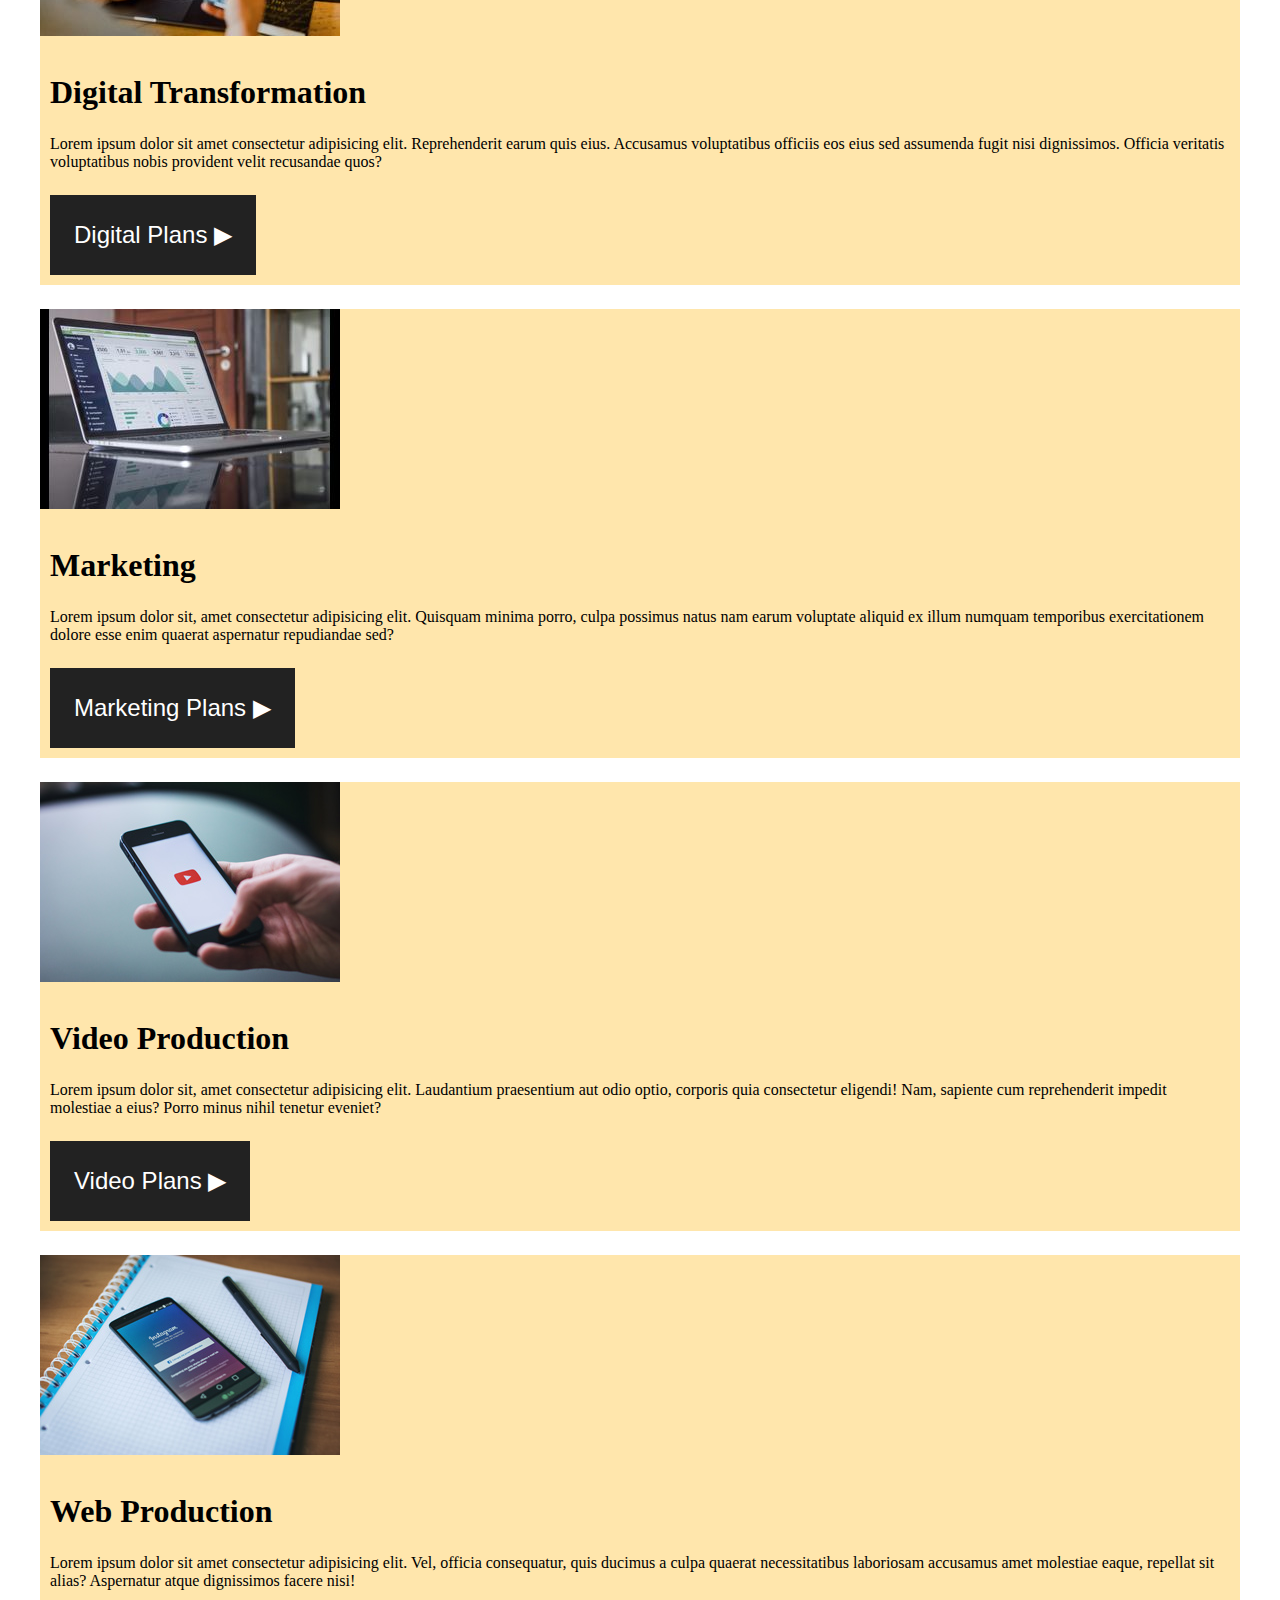
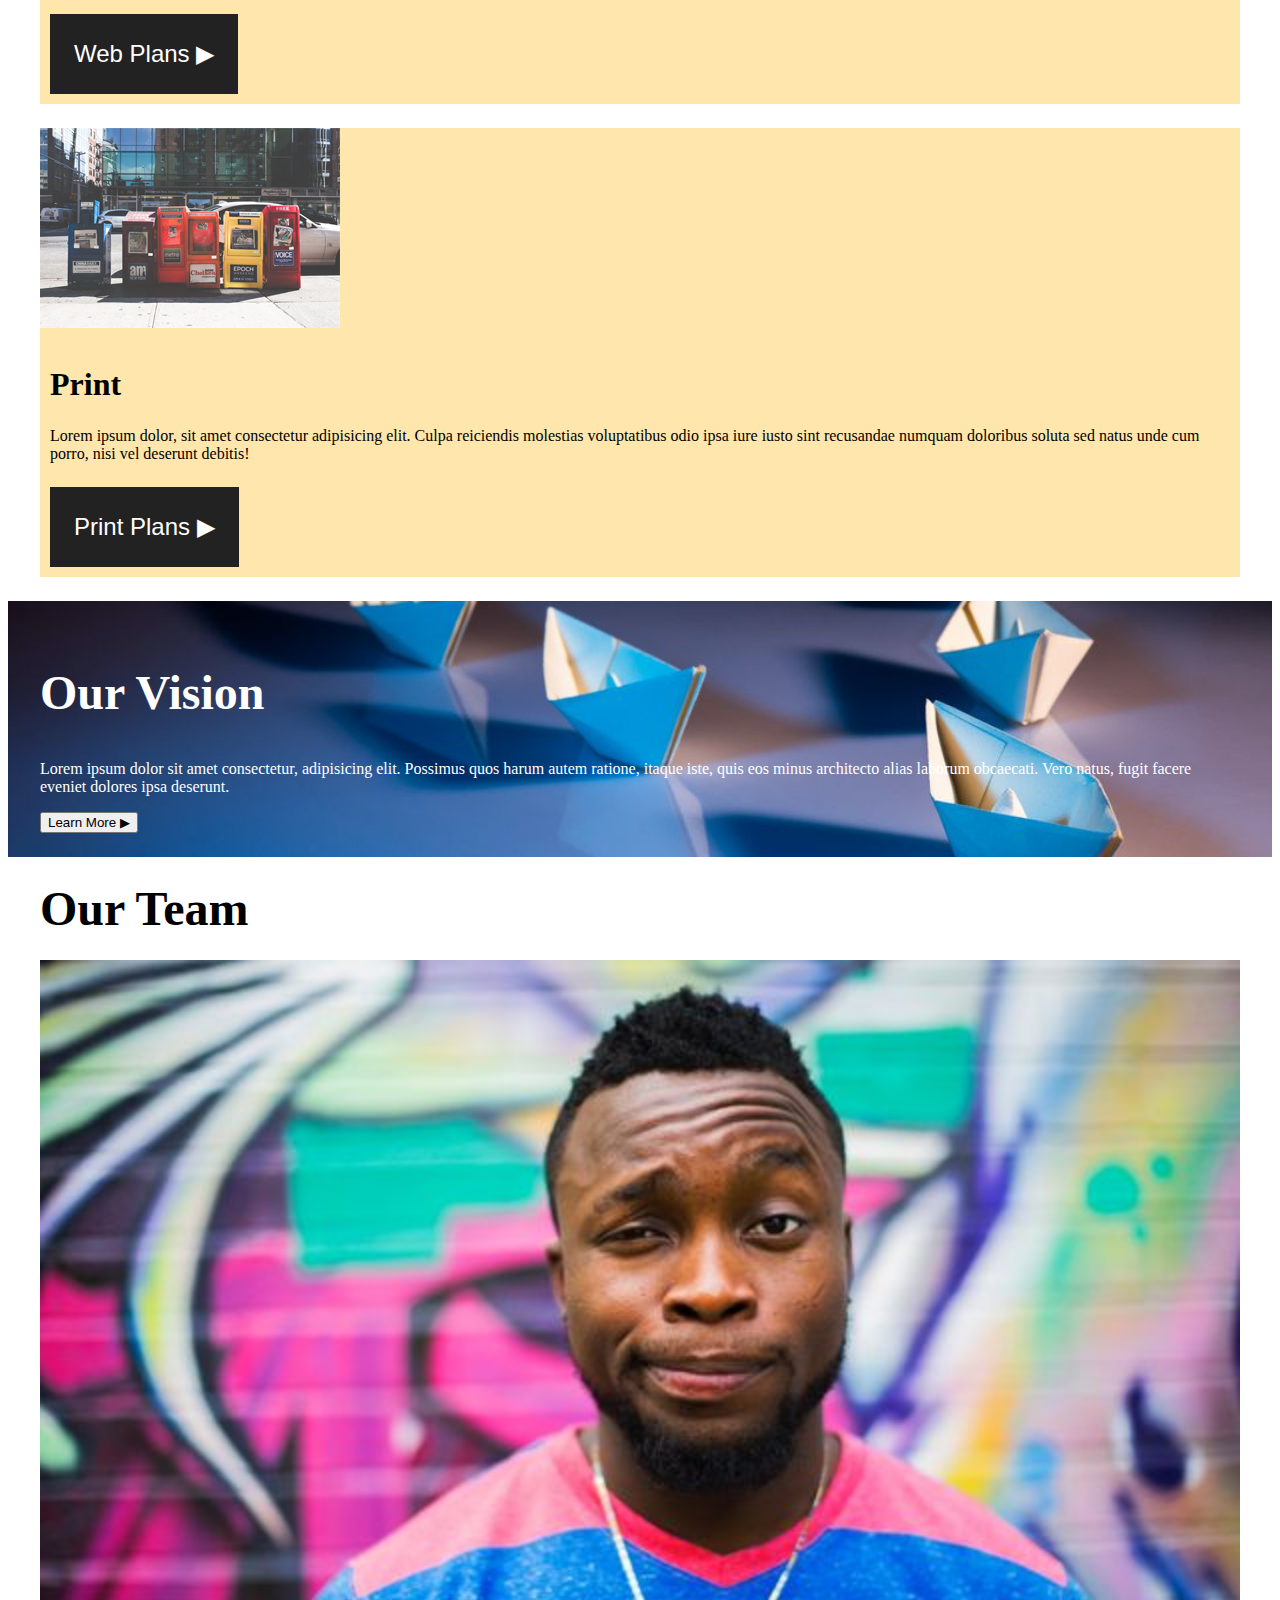
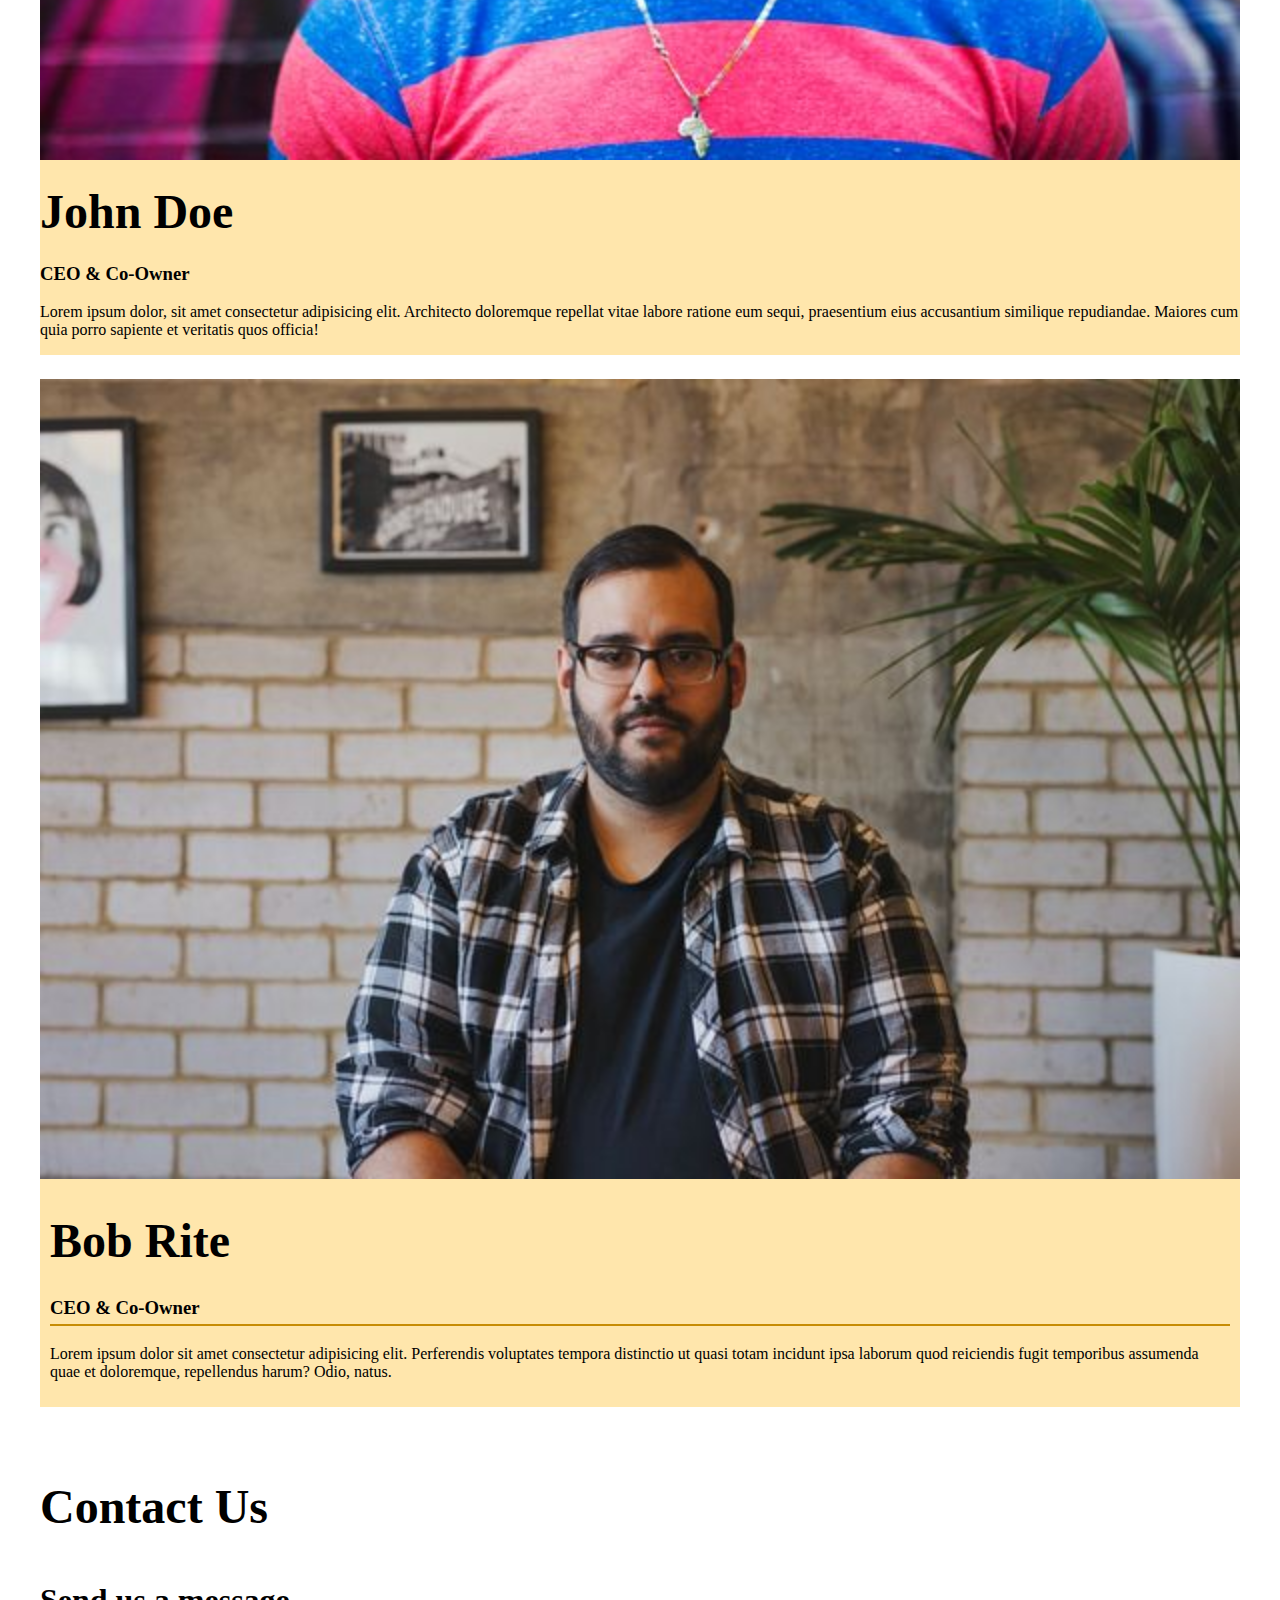
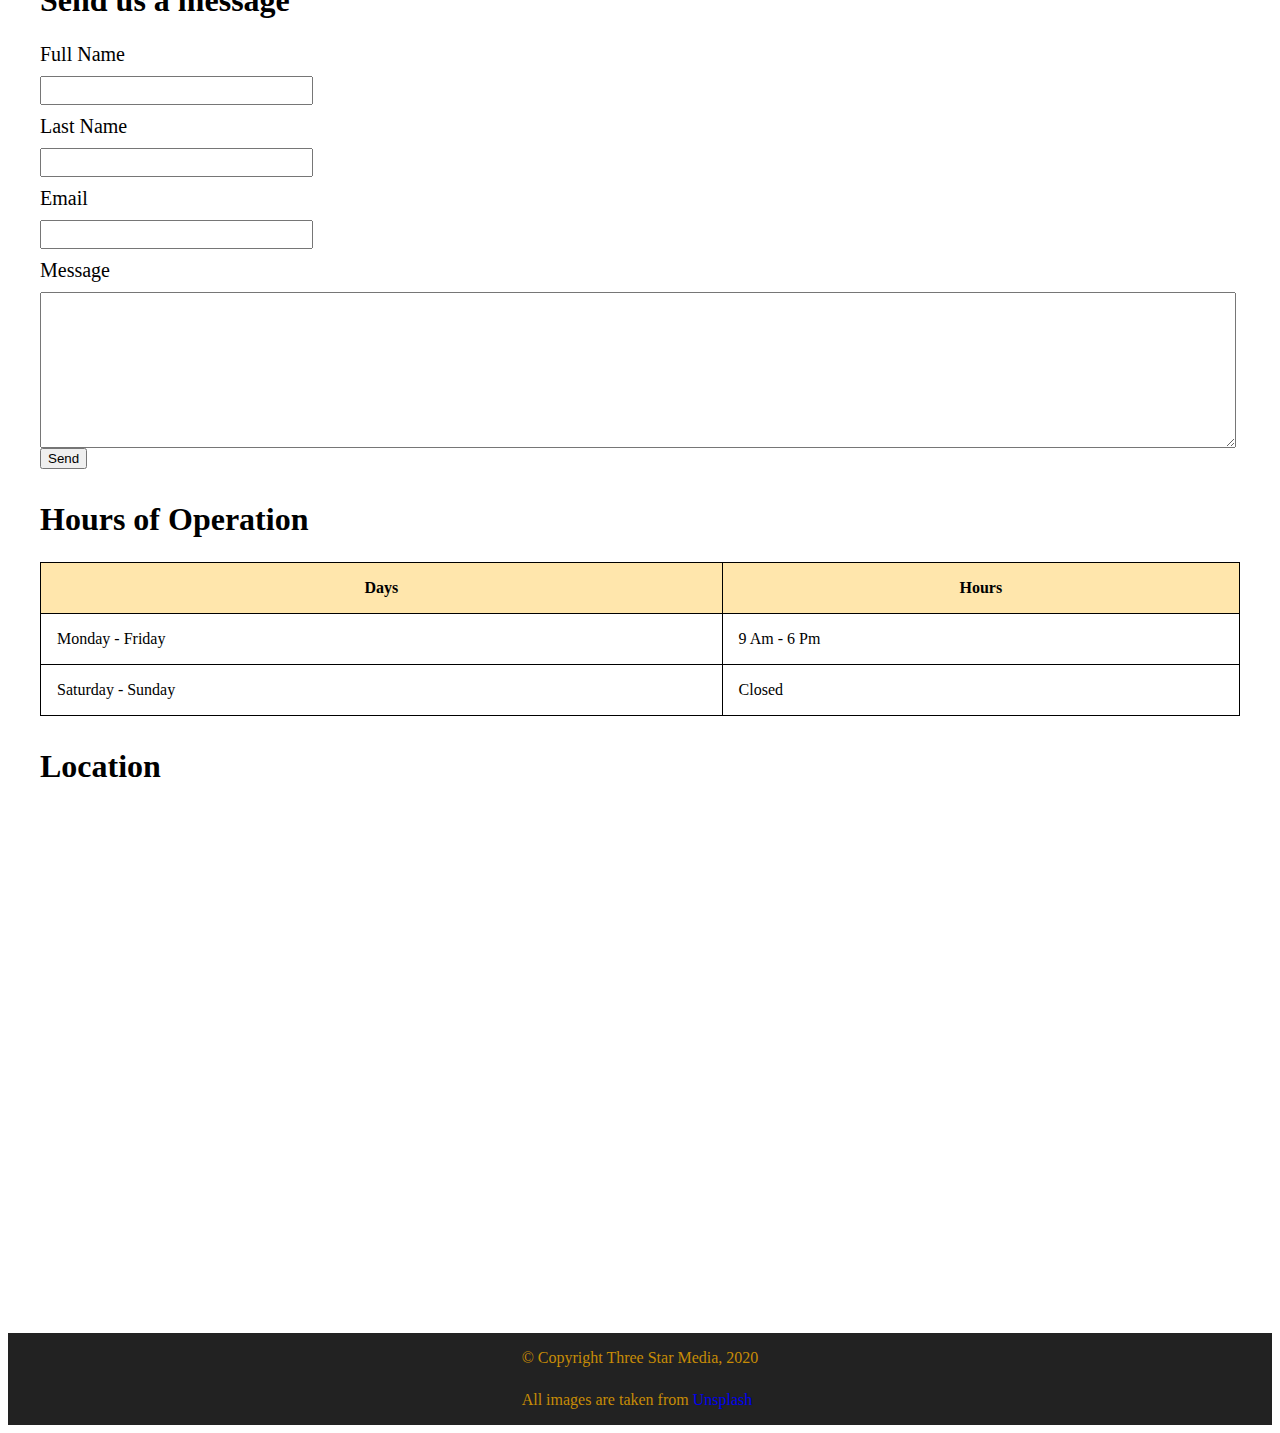
==== commit d2b838f8: "Team card marging add" ====
--- a/final-project/index.html
+++ b/final-project/index.html
@@ -1,19 +1,21 @@
 <!DOCTYPE html>
 <html lang="zxx">
+
 <head>
     <meta charset="UTF-8">
     <meta http-equiv="X-UA-Compatible" content="IE=edge">
     <meta name="viewport" content="width=device-width, initial-scale=1.0">
     <title>Final Project</title>
     <link href="css/main.css" rel="stylesheet">
-</head>  
+</head>
 
 
 
 <body>
     <header>
         <nav class="container">
-            <img src="./images/logo.png" alt="Logo"> <!--Site Logo-->
+            <img src="./images/logo.png" alt="Logo">
+            <!--Site Logo-->
             <ul>
                 <li class="nav-item"><a href="#">About Us</a></li>
                 <li class="nav-item"><a href="#">Services</a></li>
@@ -30,22 +32,27 @@
         <form>
             <input type="text" placeholder="search.." name="Search">
             <button type="submit"><i class="fa-search"></i></button>
-    </form>
+        </form>
     </div>
     <main>
         <!--Hero / Banner Section-->
-        <section class="hero" id="banner"> 
+        <section class="hero" id="banner">
             <div class="hero-back">
-            <div class="container hero-text">
-                <!--Contains the banner text-->
-                <h1>Welcome to Three Star Media.</h1>
-                <p>
-                    Lorem ipsum dolor sit amet consectetur adipisicing elit. Consequuntur nemo itaque hic impedit, ducimus, porro repellat facere ut ipsum unde velit. Eaque accusamus fuga modi dolorum excepturi ratione veritatis veniam? Lorem ipsum, dolor sit amet consectetur adipisicing elit. Delectus voluptates aperiam deleniti magnam ipsum ab repellendus error pariatur earum quas facere, soluta magni fugiat dignissimos tempore dolores nihil explicabo quidem. 
-                </p>
-                    
-                    <button>Connect With Us &#9654; </button> <!--call to action button with shape -->
-                
-            </div>
+                <div class="container hero-text">
+                    <!--Contains the banner text-->
+                    <h1>Welcome to Three Star Media.</h1>
+                    <p>
+                        Lorem ipsum dolor sit amet consectetur adipisicing elit. Consequuntur nemo itaque hic impedit,
+                        ducimus, porro repellat facere ut ipsum unde velit. Eaque accusamus fuga modi dolorum excepturi
+                        ratione veritatis veniam? Lorem ipsum, dolor sit amet consectetur adipisicing elit. Delectus
+                        voluptates aperiam deleniti magnam ipsum ab repellendus error pariatur earum quas facere, soluta
+                        magni fugiat dignissimos tempore dolores nihil explicabo quidem.
+                    </p>
+
+                    <button>Connect With Us &#9654; </button>
+                    <!--call to action button with shape -->
+
+                </div>
             </div>
 
         </section>
@@ -56,177 +63,209 @@
             <div class="about-text">
                 <h2>About Us</h2>
                 <p>
-                    Lorem ipsum dolor sit, amet consectetur adipisicing elit. Neque consequatur maxime similique, at magnam velit et sequi laboriosam, facere dignissimos possimus quas magni iure nobis alias. Consequuntur voluptatum omnis cupiditate.
+                    Lorem ipsum dolor sit, amet consectetur adipisicing elit. Neque consequatur maxime similique, at
+                    magnam velit et sequi laboriosam, facere dignissimos possimus quas magni iure nobis alias.
+                    Consequuntur voluptatum omnis cupiditate.
                 </p>
                 <!--About the company-->
 
 
-            </div> 
-    </section>
-
-<!--Service Section-->
-<section class="container service-section" id="services">
-
-    <h2>Our Services</h2>
-    <div class="top-cards">
-        <article class="service digital">
-            <!--Info About Digital Transformation Services-->
-            <img src="./images/digital.jpg" alt="newspaper boxes">
-
-            <div class="info">
-                <h3>Digital Transformation</h3>
-                <p>Lorem ipsum dolor sit amet consectetur adipisicing elit. Reprehenderit earum quis eius. Accusamus voluptatibus officiis eos eius sed assumenda fugit nisi dignissimos. Officia veritatis voluptatibus nobis provident velit recusandae quos?</p>
-<button>Digital Plans &#9654;</button>
-<!--Action button for Digital Plans-->
-
-
-    </div>
-        </article>
-
-    <article class="Service Marketing">
-        <img src="./images/marketing.jpg" alt="newspaper boxes">
-        <div class="info">
-            <h3>Marketing</h3>
-            <p>Lorem ipsum dolor sit, amet consectetur adipisicing elit. Quisquam minima porro, culpa possimus natus nam earum voluptate aliquid ex illum numquam temporibus exercitationem dolore esse enim quaerat aspernatur repudiandae sed?</p> <!--Info Marketing-->
-            <button>Marketing Plans &#9654; </button>
-        </div>
-    </article>
-</div>
-
-
-        <article class="Service Videos">
-            <img src="./images/video.jpg" alt="Smartphone in hand">
-            <div class="info">
-                <h3>Video Production</h3>
-                <p>Lorem ipsum dolor sit, amet consectetur adipisicing elit. Laudantium praesentium aut odio optio, corporis quia consectetur eligendi! Nam, sapiente cum reprehenderit impedit molestiae a eius? Porro minus nihil tenetur eveniet?</p>
-                <button>Video Plans &#9654; </button>
-        </div>
-    </article>
-
-    <article class="Service Website">
-        <img src="./images/web.jpg" alt="Smartphone on table with pen">
-        <div class="info">
-            <h3>Web Production</h3>
-            <p>Lorem ipsum dolor sit amet consectetur adipisicing elit. Vel, officia consequatur, quis ducimus a culpa quaerat necessitatibus laboriosam accusamus amet molestiae eaque, repellat sit alias? Aspernatur atque dignissimos facere nisi!</p>
-            <button>Web Plans &#9654;</button>
-            </div>
+            </div>
+        </section>
+
+        <!--Service Section-->
+        <section class="container service-section" id="services">
+
+            <h2>Our Services</h2>
+            <div class="top-cards">
+                <article class="service digital">
+                    <!--Info About Digital Transformation Services-->
+                    <img src="./images/digital.jpg" alt="newspaper boxes">
+
+                    <div class="info">
+                        <h3>Digital Transformation</h3>
+                        <p>Lorem ipsum dolor sit amet consectetur adipisicing elit. Reprehenderit earum quis eius.
+                            Accusamus voluptatibus officiis eos eius sed assumenda fugit nisi dignissimos. Officia
+                            veritatis voluptatibus nobis provident velit recusandae quos?</p>
+                        <button>Digital Plans &#9654;</button>
+                        <!--Action button for Digital Plans-->
+
+
+                    </div>
+                </article>
+
+                <article class="Service Marketing">
+                    <img src="./images/marketing.jpg" alt="newspaper boxes">
+                    <div class="info">
+                        <h3>Marketing</h3>
+                        <p>Lorem ipsum dolor sit, amet consectetur adipisicing elit. Quisquam minima porro, culpa
+                            possimus natus nam earum voluptate aliquid ex illum numquam temporibus exercitationem dolore
+                            esse enim quaerat aspernatur repudiandae sed?</p>
+                        <!--Info Marketing-->
+                        <button>Marketing Plans &#9654; </button>
+                    </div>
+                </article>
+            </div>
+
+
+            <article class="Service Videos">
+                <img src="./images/video.jpg" alt="Smartphone in hand">
+                <div class="info">
+                    <h3>Video Production</h3>
+                    <p>Lorem ipsum dolor sit, amet consectetur adipisicing elit. Laudantium praesentium aut odio optio,
+                        corporis quia consectetur eligendi! Nam, sapiente cum reprehenderit impedit molestiae a eius?
+                        Porro minus nihil tenetur eveniet?</p>
+                    <button>Video Plans &#9654; </button>
+                </div>
             </article>
 
+            <article class="Service Website">
+                <img src="./images/web.jpg" alt="Smartphone on table with pen">
+                <div class="info">
+                    <h3>Web Production</h3>
+                    <p>Lorem ipsum dolor sit amet consectetur adipisicing elit. Vel, officia consequatur, quis ducimus a
+                        culpa quaerat necessitatibus laboriosam accusamus amet molestiae eaque, repellat sit alias?
+                        Aspernatur atque dignissimos facere nisi!</p>
+                    <button>Web Plans &#9654;</button>
+                </div>
+            </article>
+
             <div class="bottom-cards">
-                <article class="Service Print"> 
+                <article class="Service Print">
                     <img src="./images/print.jpg" alt="newspaper boxes">
                     <div class="info">
                         <h3>Print</h3>
-                        <p>Lorem ipsum dolor, sit amet consectetur adipisicing elit. Culpa reiciendis molestias voluptatibus odio ipsa iure iusto sint recusandae numquam doloribus soluta sed natus unde cum porro, nisi vel deserunt debitis!</p> <!--information about print -->
+                        <p>Lorem ipsum dolor, sit amet consectetur adipisicing elit. Culpa reiciendis molestias
+                            voluptatibus odio ipsa iure iusto sint recusandae numquam doloribus soluta sed natus unde
+                            cum porro, nisi vel deserunt debitis!</p>
+                        <!--information about print -->
                         <button>Print Plans &#9654;</button>
                     </div>
-                    </article>
-            </div>
-
-    </section>
-
-    <!--Vision Section-->
-    <section class="Our-Vision" id="Vision">
-    <div class="container Vision-content">
-        <h2>Our Vision</h2>
-        <p>
-            Lorem ipsum dolor sit amet consectetur, adipisicing elit. Possimus quos harum autem ratione, itaque iste, quis eos minus architecto alias laborum obcaecati. Vero natus, fugit facere eveniet dolores ipsa deserunt.
-        </p>
-        <button>Learn More &#9654;</button>
-        </div>
+                </article>
+            </div>
+
+        </section>
+
+        <!--Vision Section-->
+        <section class="our-vision" id="vision">
+            <div class="container vision-content">
+                <h2>Our Vision</h2>
+                <p>
+                    Lorem ipsum dolor sit amet consectetur, adipisicing elit. Possimus quos harum autem ratione, itaque
+                    iste, quis eos minus architecto alias laborum obcaecati. Vero natus, fugit facere eveniet dolores
+                    ipsa deserunt.
+                </p>
+                <button>Learn More &#9654;</button>
+            </div>
         </section>
 
         <section class="container our-team" id="team">
             <h2>Our Team</h2>
-            <div class="row"> <!--Row of columns-->
-            <div class="column"> <!--column of info about John Doe's - team members-->
-            <div class="team-card"> <!--Displays information about a team member-->
-            <img src="./images/john.jpg" alt="Doe's Image">
-
-            <div class="team-teaxt">
-                <h2>John Doe</h2>
-                <h3 class="title">CEO & Co-Owner</h3>
-                <p>Lorem ipsum dolor, sit amet consectetur adipisicing elit. Architecto doloremque repellat vitae labore ratione eum sequi, praesentium eius accusantium similique repudiandae. Maiores cum quia porro sapiente et veritatis quos officia!</p>
-            </div>
-            </div>
-            </div>
-
-            <div class="column">
-            <div class="team-card">
-            <img src="./images/bob.jpg" alt="Bob Rite's Image">
-            <div class="team-text">
-                <h2>Bob Rite</h2>
-                <h3 class="title">CEO & Co-Owner</h3>
-                <p>Lorem ipsum dolor sit amet consectetur adipisicing elit. Perferendis voluptates tempora distinctio ut quasi totam incidunt ipsa laborum quod reiciendis fugit temporibus assumenda quae et doloremque, repellendus harum? Odio, natus.</p>
-
-            </div>
-            </div>
-            </div>
-            </div>
-        </section>
-        
+            <div class="row">
+                <!--Row of columns-->
+                <div class="column">
+                    <!--column of info about John Doe's - team members-->
+                    <div class="team-card">
+                        <!--Displays information about a team member-->
+                        <img src="./images/john.jpg" alt="Doe's Image">
+
+                        <div class="team-teaxt">
+                            <h2>John Doe</h2>
+                            <h3 class="title">CEO & Co-Owner</h3>
+                            <p>Lorem ipsum dolor, sit amet consectetur adipisicing elit. Architecto doloremque repellat
+                                vitae labore ratione eum sequi, praesentium eius accusantium similique repudiandae.
+                                Maiores cum quia porro sapiente et veritatis quos officia!</p>
+                        </div>
+                    </div>
+                </div>
+
+                <div class="column">
+                    <div class="team-card">
+                        <img src="./images/bob.jpg" alt="Bob Rite's Image">
+                        <div class="team-text">
+                            <h2>Bob Rite</h2>
+                            <h3 class="title">CEO & Co-Owner</h3>
+                            <p>Lorem ipsum dolor sit amet consectetur adipisicing elit. Perferendis voluptates tempora
+                                distinctio ut quasi totam incidunt ipsa laborum quod reiciendis fugit temporibus
+                                assumenda quae et doloremque, repellendus harum? Odio, natus.</p>
+
+                        </div>
+                    </div>
+                </div>
+            </div>
+        </section>
+
         <section class="container contact-us" id="contact">
             <h2>Contact Us</h2>
-            <div class="row"> <!--row of columns-->
-            <div class="column">
-            <h3>Send us a message</h3>
-            <label for="fname">Full Name</label>
-            <input type="text" name="fname" id="fname" required> <!--full Name and input field-->
-            <label for="lname">Last Name</label>
-            <input type="text" name="lname" id="lname" required>
-            <!--Last Name with input field-->
-            <label for="email">Email</label>
-            <input type="email" name="email" id="email" required>
-            <label for="message">Message</label>
-            <textarea name="message" id="message" required></textarea> 
-        
-         <button type="submit">Send</button>
-            </div>
-
-            <div class="column">
-            <h3>Hours of Operation</h3>
-            <table>
-                <thead> <!--group header content-->
-                    <tr> <!--row in table.-->
-                        <th>Days</th> <!--Header Cell-->
-                        <th>Hours</th>
-                    </tr>
-                </thead>
-                <tbody>
-                    <tr>
-                        <td>Monday - Friday</td> <!--Describe days of operation-->
-                        <td>9 Am - 6 Pm</td>
-                        <!--Describe the hours of operation-->
-                    </tr>
-
-                    <tr>
-                        <td>Saturday - Sunday</td>
-                        <!--Days of Operation-->
-                        <td>Closed</td>
-                        <!--Describe the hours of operation-->
-                    </tr>
-                    </tbody>
+            <div class="row">
+                <!--row of columns-->
+                <div class="column">
+                    <h3>Send us a message</h3>
+                    <label for="fname">Full Name</label>
+                    <input type="text" name="fname" id="fname" required>
+                    <!--full Name and input field-->
+                    <label for="lname">Last Name</label>
+                    <input type="text" name="lname" id="lname" required>
+                    <!--Last Name with input field-->
+                    <label for="email">Email</label>
+                    <input type="email" name="email" id="email" required>
+                    <label for="message">Message</label>
+                    <textarea name="message" id="message" required></textarea>
+
+                    <button type="submit">Send</button>
+                </div>
+
+                <div class="column">
+                    <h3>Hours of Operation</h3>
+                    <table>
+                        <thead>
+                            <!--group header content-->
+                            <tr>
+                                <!--row in table.-->
+                                <th>Days</th>
+                                <!--Header Cell-->
+                                <th>Hours</th>
+                            </tr>
+                        </thead>
+                        <tbody>
+                            <tr>
+                                <td>Monday - Friday</td>
+                                <!--Describe days of operation-->
+                                <td>9 Am - 6 Pm</td>
+                                <!--Describe the hours of operation-->
+                            </tr>
+
+                            <tr>
+                                <td>Saturday - Sunday</td>
+                                <!--Days of Operation-->
+                                <td>Closed</td>
+                                <!--Describe the hours of operation-->
+                            </tr>
+                        </tbody>
                     </table>
-            </div>
-
-            <!--Map section-->
-            <div class="column map">
-            <h3>Location</h3>
-            <div class="iframe-container">
-            <iframe
-            src="https://www.google.com/maps/embed?pb=!1m18!1m12!1m3!1d2803.944738965276!2d-75.75751172397877!3d45.34992777107232!2m3!1f0!2f0!3f0!3m2!1i1024!2i768!4f131!3m3!1m2!1s0x4cce0718cc4a6ad7%3A0xc6cc467725843e2b!2sAlgonquin%20College%20Ottawa%20Campus!5e0!3m2!1sen!2sca!4v1680107224656!5m2!1sen!2sca" 
-            width="600" height="450" style="border:0" allowfullscreen></iframe>
-            </div>
-            </div>
+                </div>
+
+                <!--Map section-->
+                <div class="column map">
+                    <h3>Location</h3>
+                    <div class="iframe-container">
+                        <iframe
+                            src="https://www.google.com/maps/embed?pb=!1m18!1m12!1m3!1d2803.944738965276!2d-75.75751172397877!3d45.34992777107232!2m3!1f0!2f0!3f0!3m2!1i1024!2i768!4f131!3m3!1m2!1s0x4cce0718cc4a6ad7%3A0xc6cc467725843e2b!2sAlgonquin%20College%20Ottawa%20Campus!5e0!3m2!1sen!2sca!4v1680107224656!5m2!1sen!2sca"
+                            width="600" height="450" style="border:0" allowfullscreen></iframe>
+                    </div>
+                </div>
             </div>
         </section>
     </main>
 
     <footer>
-        <div class="container footer-content"> <!--Footer Content-->
-        <p>&copy; Copyright Three Star Media, 2020</p>
-        <p>All images are taken from <a href="http://unsplash.com/">Unsplash</a></p> <!--Source of the images used by the company-->
+        <div class="container footer-content">
+            <!--Footer Content-->
+            <p>&copy; Copyright Three Star Media, 2020</p>
+            <p>All images are taken from <a href="http://unsplash.com/">Unsplash</a></p>
+            <!--Source of the images used by the company-->
         </div>
     </footer>
-    </body>
-</html>
+</body>
+
+</html>--- a/final-project/css/main.css
+++ b/final-project/css/main.css
@@ -0,0 +1,604 @@
+body {
+    font-family: 'Open Sans' sans-serif;
+}
+
+a {
+    text-decoration: none;
+}
+
+header,
+main,
+footer {
+    display: flex;
+    flex-direction: column;
+    align-items: center;
+}
+
+.container {
+    padding: 10px;
+}
+
+img {
+    max-width: 100%;
+    height: auto;
+}
+
+
+/*Navigation*/
+header {
+    background-color: #222;
+
+}
+
+nav {
+    color: #fff;
+    display: flex;
+    flex-direction: column;
+    align-items: center;
+    width: calc(100%-20px);
+}
+
+
+nav ul {
+    list-style: none;
+    margin: 0;
+    padding: 0;
+    display: flex;
+    flex-direction: column;
+    align-items: center;
+    width: 100%;
+}
+
+nav ul li {
+    width: 100%;
+
+}
+
+nav a {
+    color: #fff;
+    text-decoration: none;
+    font-size: 18px;
+    width: 100%;
+}
+
+.search-container {
+    width: 100%;
+}
+
+.search-container form {
+    display: flex;
+    width: 100%;
+}
+
+.search-container input[type="text"] { /*Container for search */
+    flex: 1;
+    padding: 8px;
+    border: none;
+    font-size: 17px;
+}
+
+/*
+.search-container button {
+    background-color: #ddd;
+    border: none;
+    color: black;
+    padding: 8px;
+    font-size: 17px;
+    cursor: pointer;
+}
+*/
+
+
+.nav-item {
+    padding: 20px 0;
+    color: #c78c06;
+    text-align: center;
+}
+
+.nav-item a {
+    color: #c78c06;
+    font-size: 1.5rem;
+}
+
+/*nav bg */
+.nav-item:hover {
+    background-color: #c78c06;
+}
+
+.nav-item:hover a {
+    color: #222;
+}
+
+
+/*
+#logo {
+    background-color: #c78c06;
+}
+*/
+
+#logo a img {
+    width: 100%;
+    max-width: 130px;
+    height: auto;
+
+}
+
+/*Banner Section*/
+.hero {
+    background-image: url(../images/main-banner.jpg);
+    height: 700px;
+    width: 100%;
+    background-position: center;
+    background-repeat: no-repeat;
+    background-size: cover;
+    display:flex;
+    justify-content: center;
+    
+}
+
+.hero-back {
+    background-color: black (0,0,0,0.5);
+    margin: 70px; 0;
+
+}
+
+.hero-text {
+    margin: 1.5rem;
+    color: white;
+}
+
+.hero-text h1 {
+    font-size: 3.25rem;
+    font-weight: 600;
+    line-height: 1;
+}
+
+.hero-text p {
+    font-size: 1rem;
+    line-height: 1.5;
+    margin-bottom: 1.5rem;
+}
+
+.hero-text button { 
+    background-color: #c78c06;
+    font-size: 1.5rem;
+    outline: none;
+    border: none;
+    cursor: pointer;
+    height: 5rem;
+    padding: 0 1.5rem;
+}
+
+
+/*About us section*/
+
+.about-us {
+    background-color: #ffe6ac;
+    width: 100%;
+}
+
+.about-content {
+    font-size: 3rem;
+    margin: 1.5rem 0;
+    font-weight: 600;
+}
+
+
+/*css styles - about section*/
+.about-img {
+/*Set the image width equal to parent container width*/
+width: 100%;
+/*Aspect ratio of the image*/
+height: auto;
+/*Remove any extra space */
+display: block;
+}
+
+
+
+/*Service Section*/
+.service-section {
+    display: flex;
+    flex-direction: column;
+    width: calc(100% - 20px);
+}
+
+.service.img {
+    /*Set the image to be equal to the parent container's width*/
+    width: 100%;
+    /*Aspect ration of the img*/
+    height: auto;
+    /*Remove any extra spaces*/
+    display: block;
+}
+
+.service-section h2 {
+    font-size: 3rem;
+    margin: 1.5rem 0;
+    font-weight: 600;
+}
+
+
+.service,
+.Service { 
+    background-color: #ffe6ac;
+    margin-bottom: 1.5rem;
+}
+
+.info { 
+    padding: 10px;
+}
+
+.info h3 { /*Service types heading*/
+    font-size: 2rem;
+    margin: 1.5rem 0;
+    font-weight: 600;
+}
+
+.info p {
+    margin-bottom: 1.5rem;
+
+}
+
+
+.info button {
+    background-color: #222;
+    color: white;
+    font-size: 1.5rem;
+    outline: none;
+    border: none;
+    cursor: pointer;
+    height: 5rem;
+    padding: 0 1.5rem;
+}
+
+
+
+
+
+
+
+/***********************    vision section ***********************************/
+
+.our-vision {
+    background-image: url(../images/vision.jpg);
+    width: 100%;
+    background-position: center;
+    background-repeat: no-repeat;
+    background-size: cover;
+    color: #fff;
+    display: flex;
+    justify-content: center;
+    
+}
+
+.vision-content {
+    margin: 1.5rem 0;
+}
+
+.our-vision h2 {
+    font-size: 3rem;
+    font-weight: 600;
+}
+
+
+
+
+
+/*****************************************************I will continue this later ****************************************/
+
+
+/* **************************************** TEAM ***********************************/ 
+
+.our-team {
+    width: calc(100%-20px);
+}
+
+.our-team h2 {
+    font-size: 3rem;
+    margin: 1.5rem 0;
+    font-weight: 600;
+}
+
+.team-card h2 {
+    font-size: 3rem;
+    margin: 1.5rem 0;
+    font-weight: 600;
+}
+
+.team-card {
+    display: flex;
+    flex-direction: column;
+}
+
+.team-card img {
+    width: 100%; /*img width equal to parent container's width*/
+    height: auto;
+    display: block;
+}
+
+.team-card {
+    background-color: #ffe6ac;
+    margin-bottom: 1.5rem;
+
+}
+
+team-card h2 {
+    font-size: 3rem;
+    margin: 1.5rem 0;
+    font-weight: 600;
+}
+
+.team-text {
+    padding: 10px;
+}
+
+.team-text h2 {
+    font-size: 3rem;
+    margin: 1.5rem 0;
+    font-weight: 600;
+}
+
+.team-text .title {
+    border-bottom: 2px solid #c78c06;
+    padding: 5px 0;
+}
+
+
+/****************************************************** CONTACT SECTION ***************************************************/
+
+/*Form*/
+.contact-us label,
+.contact-us input {
+    display: block;
+    font-size: 1.25em;
+    margin: 10px 0;
+    width: calc (100% - 10px);
+}
+
+
+.contact-us textarea {
+    display: block;
+    height: 150px;
+    min-height: 150px;
+    max-height: 150px;
+    width: calc(100% - 10px);
+}
+
+/****FIX THIS LATER****/
+.contact-us form button {
+    padding: 10px 20px;
+    font-size: 1.5em;
+    background-color: #222;
+    color: #c78c06;
+    border: none;
+    outline: none;
+    cursor: pointer;
+}
+
+.contact-us h2 {
+    font-size: 3rem;
+    margin: 3rem 0;
+    font-weight: 600;
+}
+
+.contact-us h3 {
+    font-size: 2rem;
+    margin-bottom: 1.5rem;
+    font-weight: 600;
+}
+
+
+
+
+
+/*********************** MAP ***************************************/
+
+.iframe-container {
+    width: 100%;
+    height: 500px;
+    position: relative;
+}
+
+.map h3 {
+    margin-bottom: 1.5em;
+
+}
+
+.iframe-container iframec{
+    position: absolute;
+    top: 0;
+    left: 0;
+    width: 100%;
+    height: 100%;
+}
+
+
+
+
+
+
+/************************************* COMPANY INFORMATION ************************************************************/
+table,
+td,
+th {
+    border: 1px solid;
+
+}
+
+th {
+    background-color: #ffe6ac;
+}
+
+.contact-us {
+    width: calc(100% - 20px);
+}
+
+.contact-us table {
+    border-collapse: collapse;
+}
+
+.contact-us table {
+    width: 100%;
+    margin-bottom: 1.5rem;
+}
+
+td,
+th {
+    padding: 1rem;
+}
+
+/*********************************************** FOOTER **********************************************/
+
+footer {
+    background-color: #222;
+    color: #c78c06;
+}
+
+footer.container a { /*Unsplash*/
+    color: #a43ab9;
+    text-decoration: underline;
+}
+
+footer .container p:first-child {
+    margin-bottom: 1.5rem;
+}
+
+
+/*Media query for screen sizes of 690px and under*/
+@media  and (max-width: 960px) {
+    .nav-item a {
+        font-size: 1rem;
+    }
+    
+}
+
+/*Media query for screen sizes of 760px and above*/
+@media screen and (min-width: 760px) {
+    body {
+        margin: 8px;
+    }
+
+    nav,
+    .hero-text,
+    .container {
+        padding: 1.5rem;
+    }
+
+    .container {
+        max-width: 1200px;
+        padding: 0%;
+    }
+
+    
+}
+
+
+/*************************************************** NAV SECTION ****************************************************************************/
+
+nav {
+    width: 100%;
+    flex-direction: row;
+    margin: 1.5rem;
+}
+
+nav ul {
+    flex-direction: row;
+    justify-content: space-between;
+    align-items: center;
+    width: 100%;
+}
+
+nav ul {
+    flex-direction: row;
+    justify-content: space-between;
+    align-items: center;
+    width: 100%;
+}
+
+nav li {
+    margin: 0;
+    width: auto;
+}
+
+nav a {
+    width: auto;
+}
+
+#logo {
+    order: -1;
+    margin-right: 1.5rem;
+}
+
+.search-container {
+    margin-left: 1.5rem;
+    width: auto;
+}
+
+/***************************************** BANNER SECTION ***********************************************************/
+
+.hero {
+    background-image: url(../images/main-banner.jpg);
+    height: 700px;
+    width: 100%;
+    background-position: center;
+    background-repeat: no-repeat;
+    background-size: cover;
+    display: flex;
+    justify-content: center;
+}
+
+.hero-back {
+    background-color: rgba(0, 0, 0, 0.5);
+    margin: 70px 0;
+}
+
+.hero-text { /*content*/
+    margin: 1.5rem;
+    color: #fff;
+}
+
+.hero-text h1 { 
+    font-size: 6.25rem;
+    font-weight: 600;
+}
+
+.hero-text p {
+    font-weight: 1.2rem;
+    line-height: 1.5;
+    margin-bottom: 1.5rem;
+}
+
+/*
+.hero-text button {
+    background-color: #c78c06;
+    font-size: 1.5rem;
+    outline: none;
+    border: none;
+    cursor: pointer;
+    height: 7rem;
+    padding: 0 1.5rem;
+}
+
+*/
+
+
+/************************************ ABOUT US ***********************************************/
+.about-us {
+    display: flex;
+    justify-content: center;
+
+}
+
+.about-content {
+    grid-template-columns: auto auto;
+    margin: 1.5rem 0;
+}
+
+.about-text {
+    margin-left: 1.5rem;
+}
+
+/************************ TEAM SECTION**************************************8/
+
+
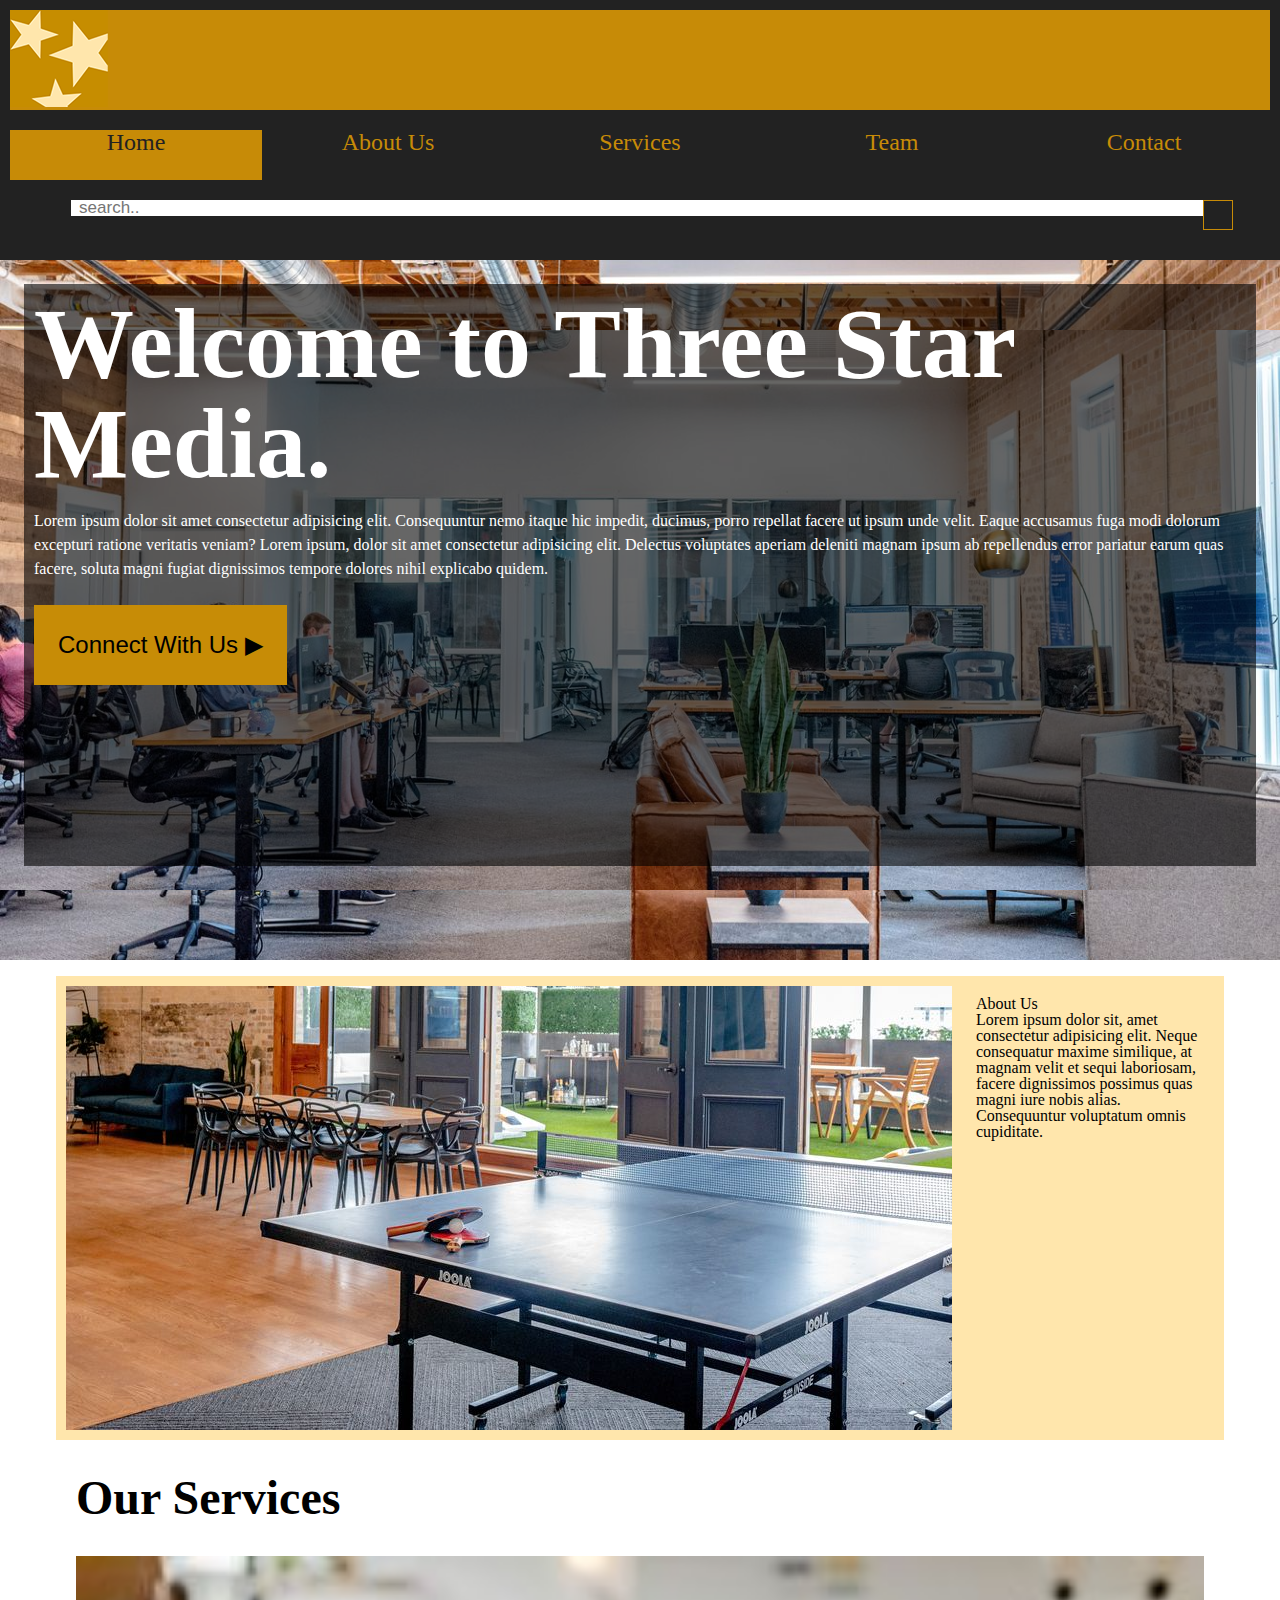
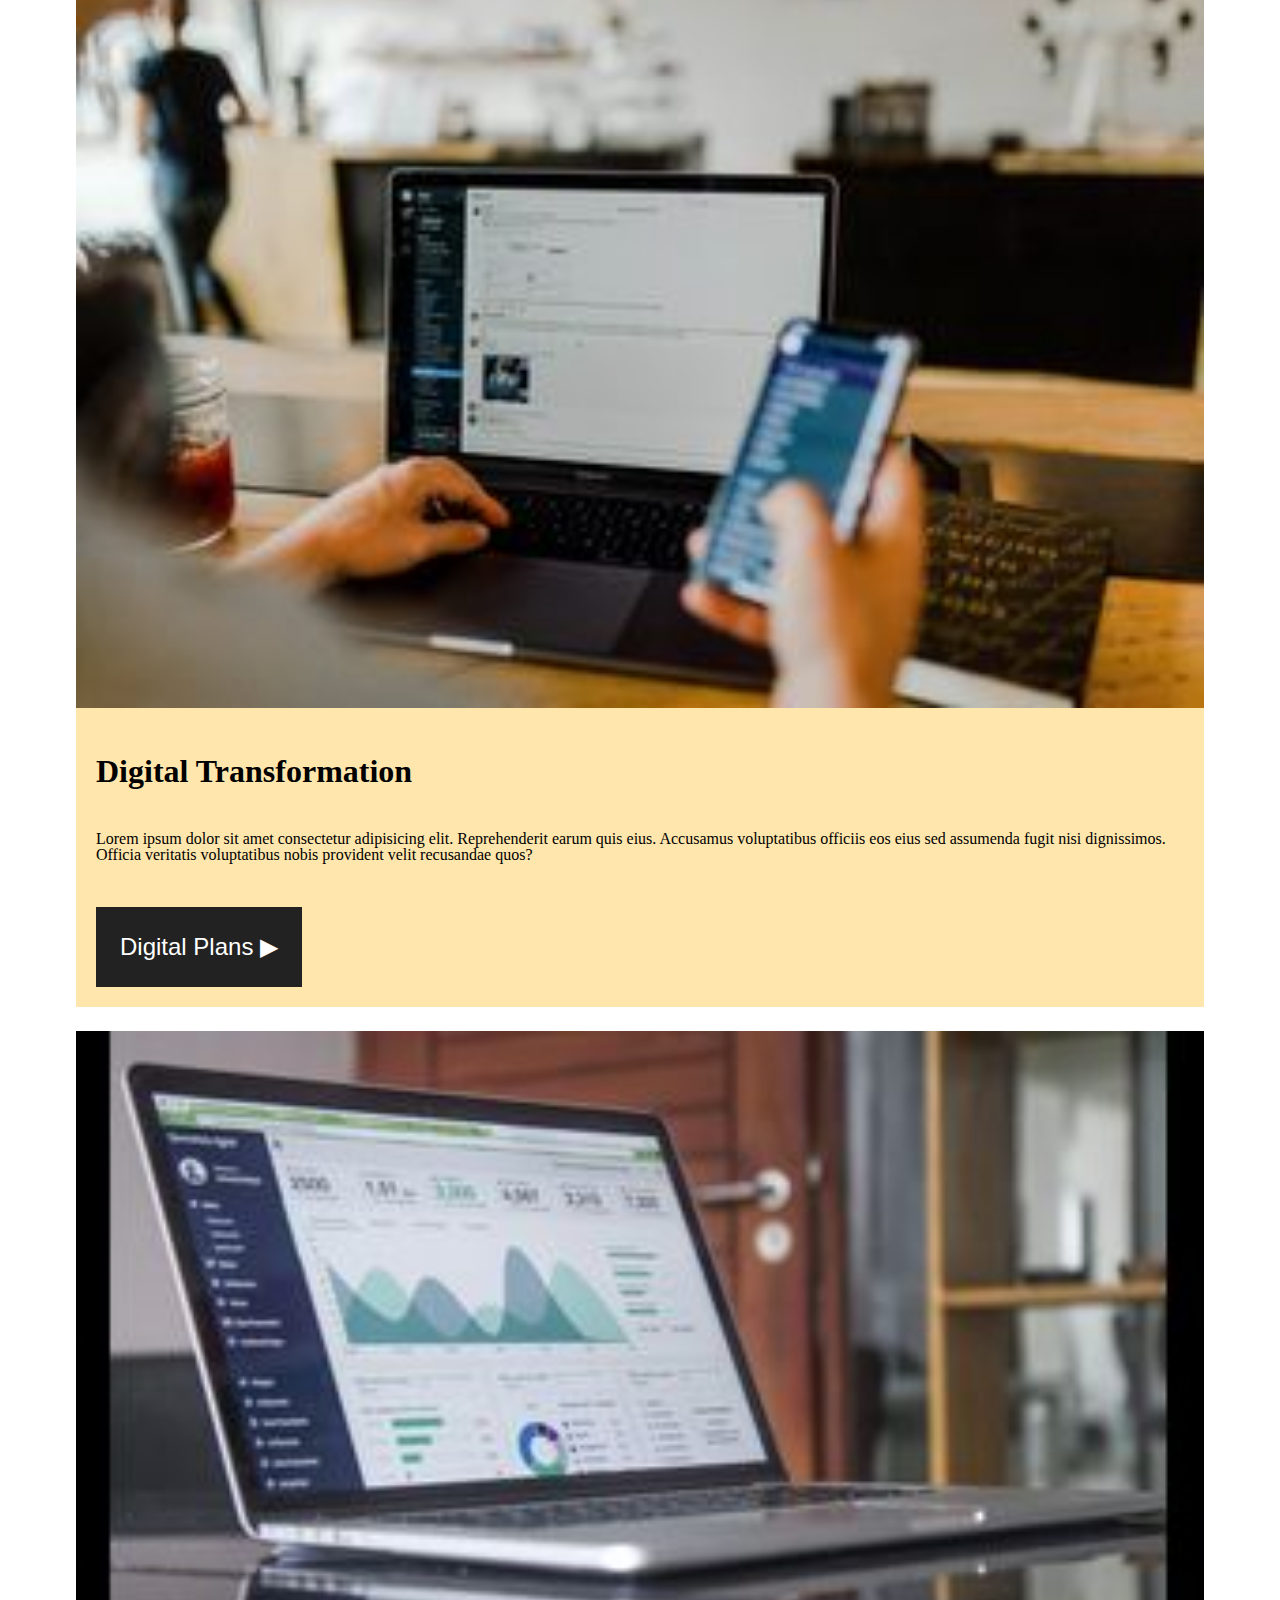
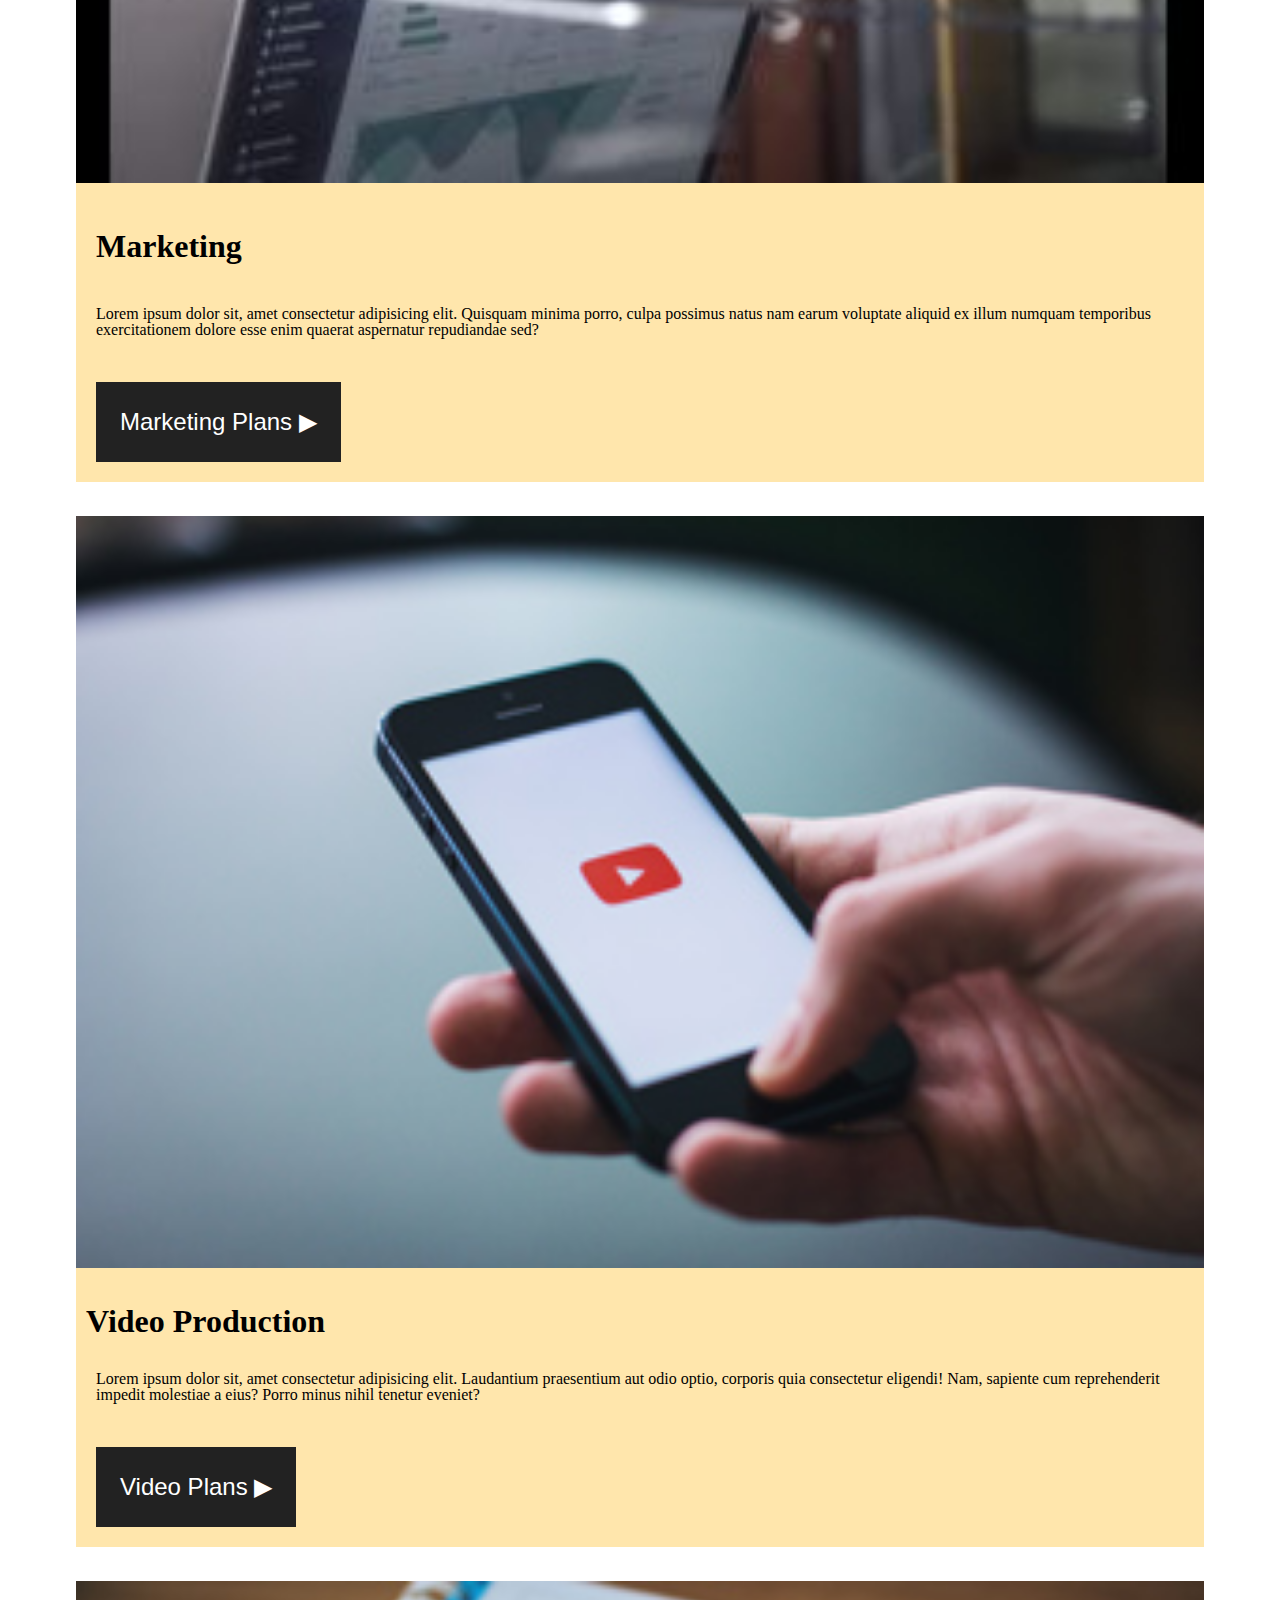
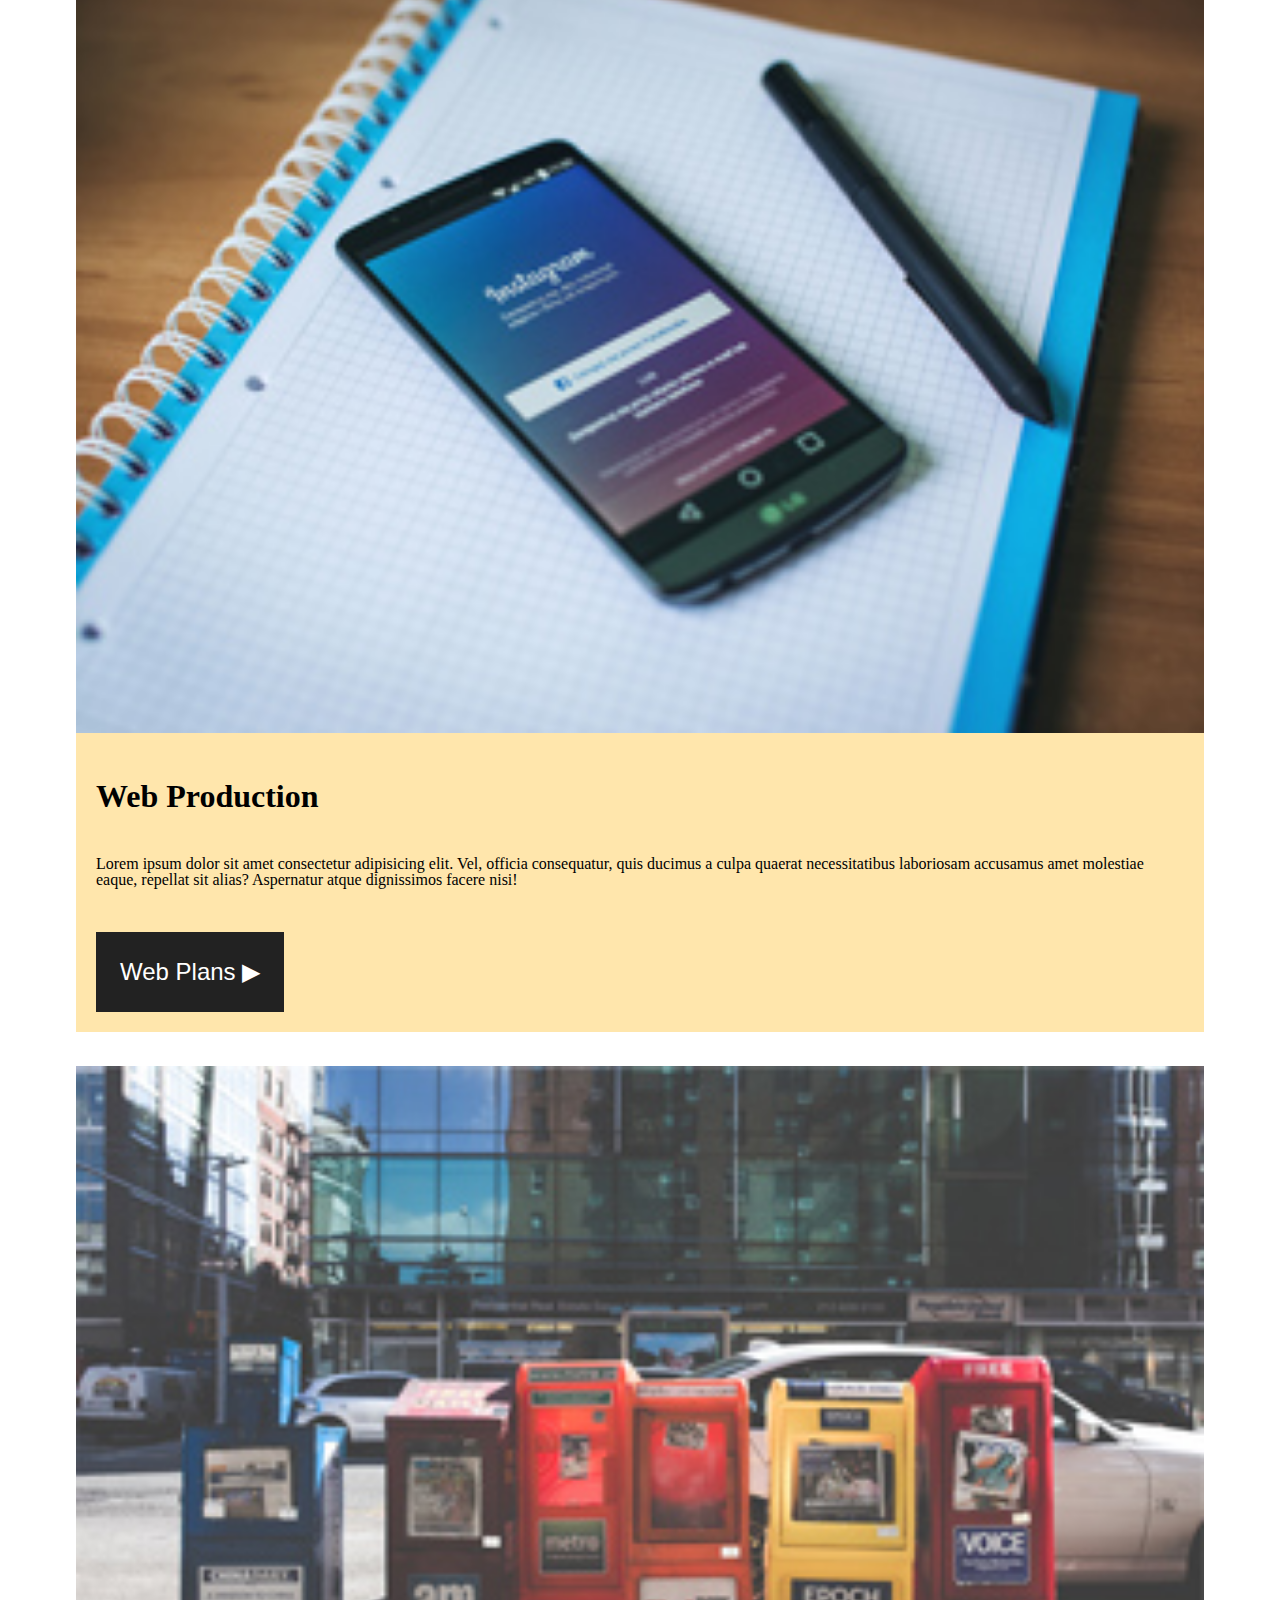
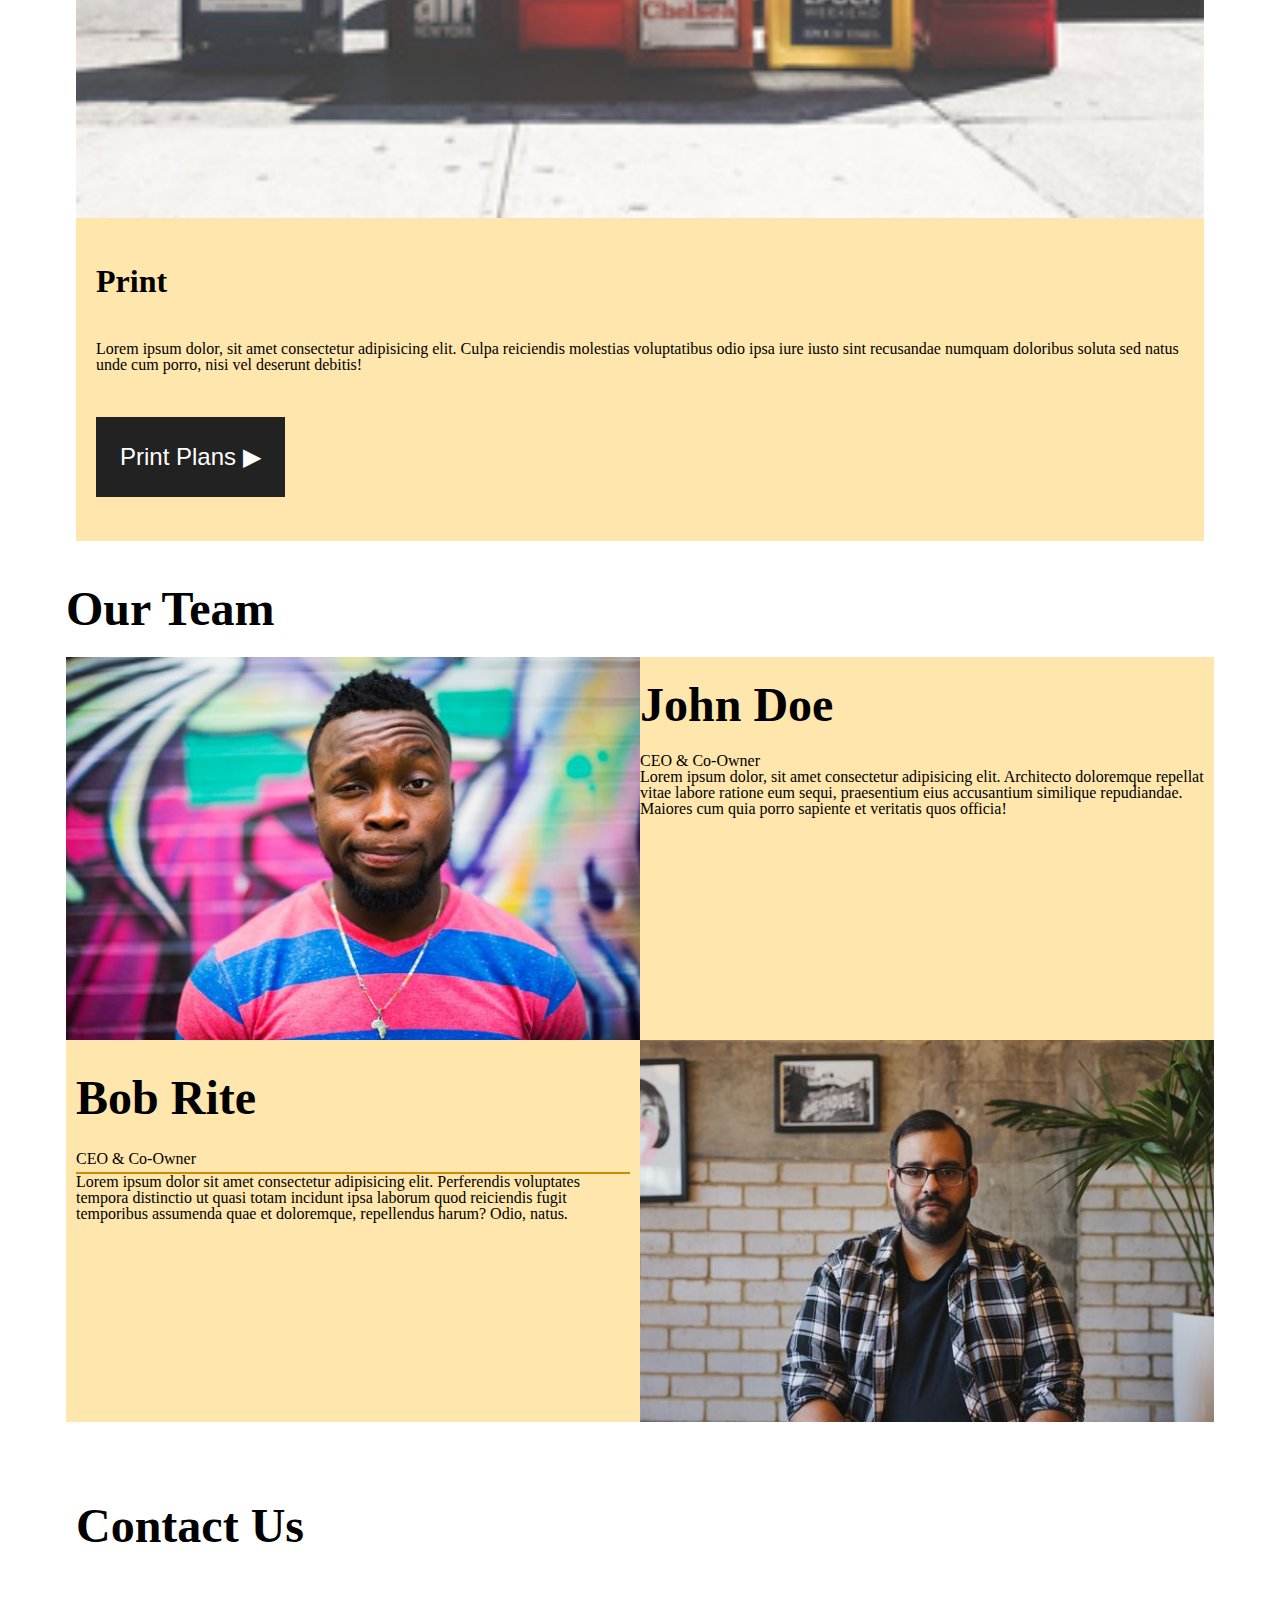
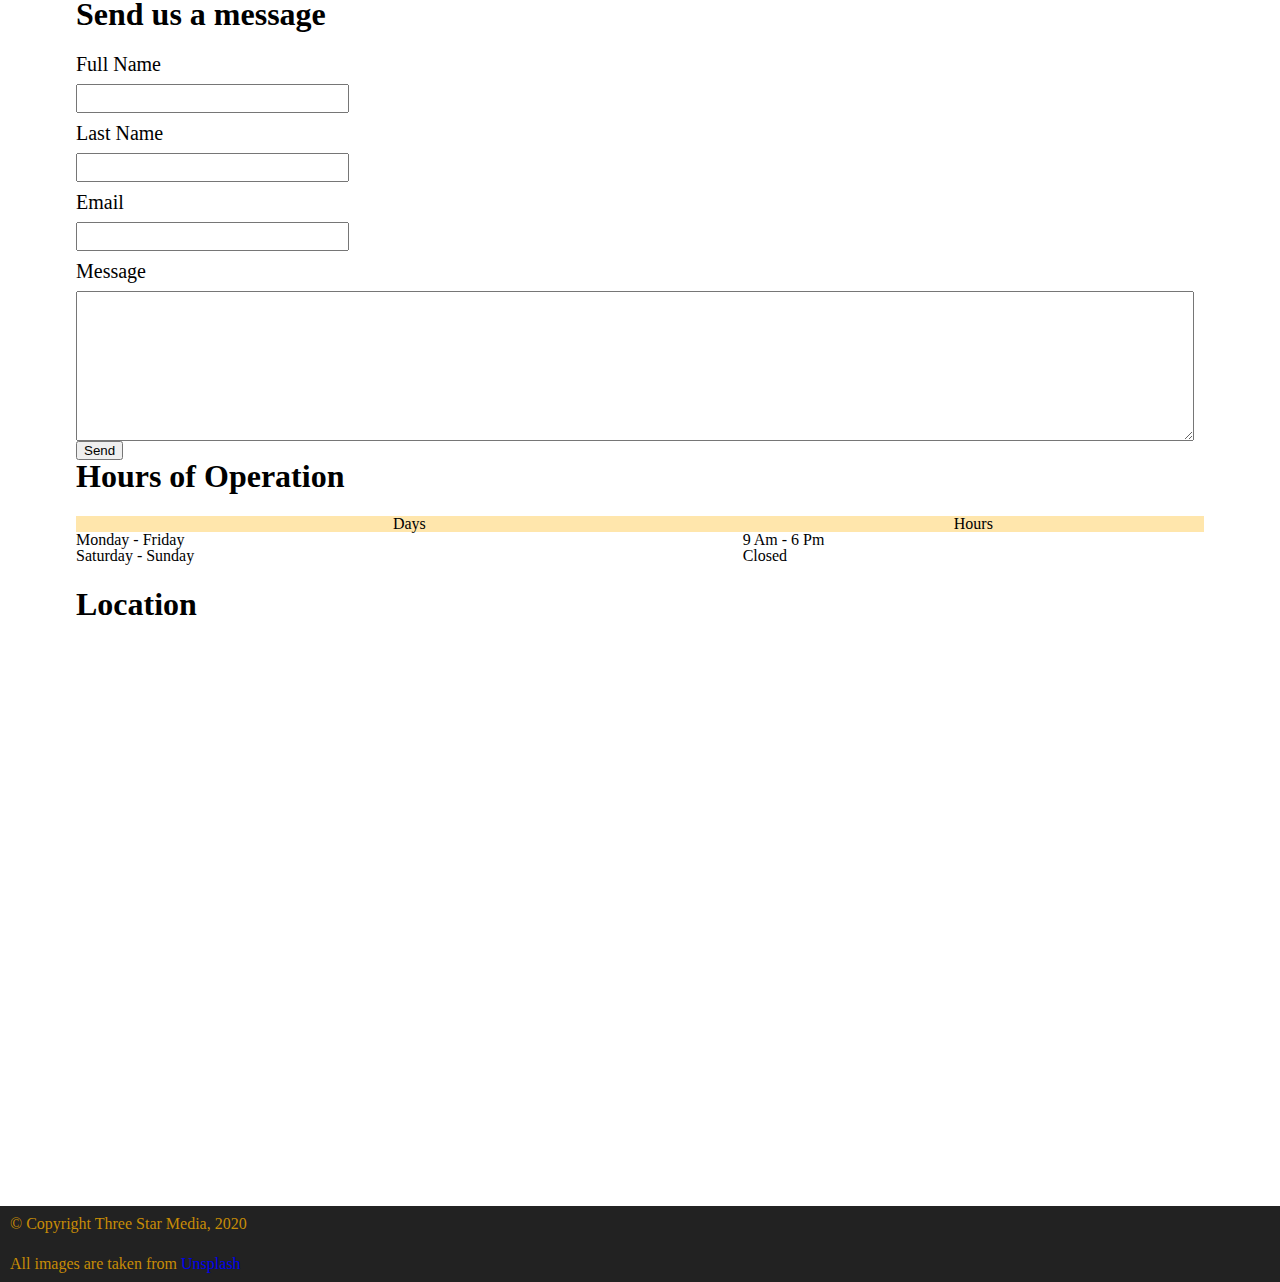
==== commit f361aeea: "Minor Adjustments" ====
--- a/final-project/index.html
+++ b/final-project/index.html
@@ -6,7 +6,8 @@
     <meta http-equiv="X-UA-Compatible" content="IE=edge">
     <meta name="viewport" content="width=device-width, initial-scale=1.0">
     <title>Final Project</title>
-    <link href="css/main.css" rel="stylesheet">
+    <link href="./css/main.css" rel="stylesheet">
+    <link href="./css/reset.css" rel="stylesheet">
 </head>
 
 
@@ -14,9 +15,12 @@
 <body>
     <header>
         <nav class="container">
+            <div class="logo">
             <img src="./images/logo.png" alt="Logo">
+            </div>
             <!--Site Logo-->
             <ul>
+                <li class="nav-item"><a href="#" class="active">Home</a></li>
                 <li class="nav-item"><a href="#">About Us</a></li>
                 <li class="nav-item"><a href="#">Services</a></li>
                 <li class="nav-item"><a href="#">Team</a></li>
@@ -25,39 +29,37 @@
 
 
             </ul>
+            <!--Search Bar-->
+            <div class="search-container">
+                <form action="search.html" method="get">
+                    <input type="text" placeholder="search.." name="Search">
+                    <button type="submit"><i class="fa-search"></i></button>
+                </form>
+            </div>
         </nav>
-    </header>
-    <!--Search Bar-->
-    <div class="search-container">
-        <form>
-            <input type="text" placeholder="search.." name="Search">
-            <button type="submit"><i class="fa-search"></i></button>
-        </form>
-    </div>
-    <main>
         <!--Hero / Banner Section-->
         <section class="hero" id="banner">
             <div class="hero-back">
-                <div class="container hero-text">
-                    <!--Contains the banner text-->
-                    <h1>Welcome to Three Star Media.</h1>
-                    <p>
-                        Lorem ipsum dolor sit amet consectetur adipisicing elit. Consequuntur nemo itaque hic impedit,
-                        ducimus, porro repellat facere ut ipsum unde velit. Eaque accusamus fuga modi dolorum excepturi
-                        ratione veritatis veniam? Lorem ipsum, dolor sit amet consectetur adipisicing elit. Delectus
-                        voluptates aperiam deleniti magnam ipsum ab repellendus error pariatur earum quas facere, soluta
-                        magni fugiat dignissimos tempore dolores nihil explicabo quidem.
-                    </p>
-
-                    <button>Connect With Us &#9654; </button>
-                    <!--call to action button with shape -->
-
-                </div>
-            </div>
-
-        </section>
-
-
+            </div>
+            <div class="container hero-text">
+                <!--Contains the banner text-->
+                <h1>Welcome to Three Star Media.</h1>
+                <p>
+                    Lorem ipsum dolor sit amet consectetur adipisicing elit. Consequuntur nemo itaque hic impedit,
+                    ducimus, porro repellat facere ut ipsum unde velit. Eaque accusamus fuga modi dolorum excepturi
+                    ratione veritatis veniam? Lorem ipsum, dolor sit amet consectetur adipisicing elit. Delectus
+                    voluptates aperiam deleniti magnam ipsum ab repellendus error pariatur earum quas facere, soluta
+                    magni fugiat dignissimos tempore dolores nihil explicabo quidem.
+                </p>
+
+                <button>Connect With Us &#9654; </button>
+                <!--call to action button with shape -->
+
+            </div>
+
+        </section>
+    </header>
+    <main>
         <section class="about-us" id="about">
             <img class="about-image" src=".//images/about-us.jpg" alt="About Us Image">
             <div class="about-text">
@@ -68,8 +70,6 @@
                     Consequuntur voluptatum omnis cupiditate.
                 </p>
                 <!--About the company-->
-
-
             </div>
         </section>
 
@@ -148,6 +148,9 @@
 
         <!--Vision Section-->
         <section class="our-vision" id="vision">
+            <div class="vision_image">
+ 
+            </div>
             <div class="container vision-content">
                 <h2>Our Vision</h2>
                 <p>
--- a/final-project/css/main.css
+++ b/final-project/css/main.css
@@ -1,83 +1,462 @@
+/*.Global Style */
+
+html { 
+    font-family: Arial, Helvetica, sans-serif;
+    font-size: 14px;
+    box-sizing: border-box;
+}
+
 body {
-    font-family: 'Open Sans' sans-serif;
-}
-
-a {
+    line-height: 1.5;
+}
+
+main {
+    max-width: 1200px;
+    margin: 0 auto;
+    padding: 1em;
+}
+
+*,
+*:after,
+*:before {
+    box-sizing: inherit;
+    line-height: inherit;
+}
+
+.clearfix::after { 
+    content: '';
+    display: table;
+    clear: both;
+}
+
+h1,
+h2,
+h3,
+h4,
+h5 {
+    font-weight: bold;
+    margin: 1em 0 0.5em;
+}
+
+h1 {
+    font-size: 5.063rem;
+}
+
+h2 {
+    font-size: 3.375rem;
+}
+
+h3 {
+    font-size: 2.25rem;
+}
+
+h4 {
+    font-size: 1.5rem;
+}
+
+h5 {
+    font-size: 1rem;
+}
+
+/* top-bottom left-right */
+
+p {
+    margin: 1em 0;
+}
+
+/* Custom Style */
+header,
+footer {
+    background-color: rgb(34, 34, 34);
+    width: 100%;
+}
+
+.logo {
+    background-color: rgb(199, 139, 7);
+    width: 100%;
+}
+
+nav {
+    width: 100%;
+    margin: 0;
+    display: block;
+}
+
+nav ul li {
+    height: auto;
+    text-align: center;
+    width: 100%;
+    display: grid;
+    align-items: center;
+}
+
+nav ul{
+    display: grid;
+    justify-items: center;
+}
+
+nav ul li a,
+nav ul li a:link,
+nav ul li a:visited{
+    color: rgb(199, 139, 7);
+    background-color: rgb(34, 34, 34);
     text-decoration: none;
-}
-
-header,
-main,
-footer {
+    width: 100%;
+    height: 50px;
+    justify-items: center;
+    align-items: center;
+}
+
+nav ul li a:hover,
+nav ul li a:focus{
+    background-color: rgb(199, 139, 7);
+    color: rgb(34, 34, 34); 
+}
+/* Changes how to active tab looks */
+nav ul li .active,
+nav ul li .active:link,
+nav ul li .active:visited{
+    background-color: rgb(199, 139, 7);
+    color: rgb(34, 34, 34);
+}
+
+nav ul li .active:hover,
+nav ul li .active:focus{
+    background-color: rgb(34, 34, 34);
+    color: rgb(199, 139, 7);
+}
+
+nav form{
+    display: flex;
+    justify-content: center;
+    height: 50px;
+    padding: 0 3% 3% 3%;
+}
+
+#search {
+    color: rgb(34, 34, 34);
+    font-size: 15px;
+    height: 30px;
+}
+
+nav form button {
+    color: rgb(199, 139, 7);
+    font-size: 20px;
+    border: 1px solid rgb(199, 139, 7);
+    background-color: rgb(34, 34, 34);
+    cursor: pointer;
+    width: 30px;
+    height: 30px;
+}
+
+/* banner change */
+.hero {
+    position: relative;
+    justify-content: center;
+    color: white;
+    width: 100%;
+    margin: 0;
+    padding: 0;
+    border: 0;
+    overflow-x: hidden;
+}
+
+.hero-text {
+    position: absolute;
+    float: left;
+    top: 10%;
+    bottom: 10%;
+    background-color: rgba(0, 0, 0, 0.6);
+    padding-left: 1%;
+    padding-right: 3%;
+}
+
+.hero-text h1 {
+    font-size: 3.755rem;
+}
+
+.hero-back {
+    background-image: url("../images/main-banner.jpg");
+    background-position: 55% 68%;
+    background-size: cover;
+    margin: 0;
+    min-height: 400px;
+    width: 100%;
+}
+
+.hero-text{
+    position: absolute;
+    top: 0;
+    background: rgba(0, 0, 0, 0.6);
+    color: #fff;
+    margin: 20px 0 0px 0px;
+    padding: 15px;
+
+  }
+  
+.hero-text button
+  {
+    background-color: #c78c06;
+    border: none;
+    padding: 15px;
+    cursor: pointer;
+  }
+.hero-text h1
+  {
+    font-size: 56px;
+    margin: 0px 0px 15px 0;
+  }
+.hero-text p
+  {
+    margin: 0px 0px 15px 0;
+  }
+
+  .hero{
+    position: relative;
+  }
+
+  .about-us{
+    background-color: rgb(255, 230, 172);
+    margin: 0;
+    padding: 10px;
+  }
+
+ .about-image {
+    width: 100%;
+    height: auto;
+    margin-bottom: 0;
+ }
+
+ .about-text h2{
+    margin-top: 10px;
+}
+
+/* Seavice section */
+.service-section{
+    background-color: white;
+    padding: 10px;
+    clear: both;
+}
+
+.digital,
+.Marketing,
+.Videos,
+.Website,
+.bottom-cards{
+    background-color: rgb(255, 230, 172);
+    margin-top: 10px;
+}
+
+.digital img,
+.Marketing img,
+.Videos img,
+.Website img,
+.bottom-cards img{
+    width: 100%;
+    /* change size */
+}
+
+.digital h3,
+.Marketing h3,
+.Video h3,
+.Website h3,
+.bottom-cards h3,
+.digital p,
+.Marketing p,
+.Videos p,
+.Website p,
+.bottom-cards p{
+    padding: 10px;
+}
+.digital button,
+.Marketing button,
+.Videos button,
+.Website button,
+.bottom-cards button{
+    margin: 10PX;
+}
+
+/* chnage the looks of every btn */
+    color: white;
+    font-size: 20px;
+    border: 0;
+    background-color: rgb(34, 34, 34);
+    cursor: pointer;
+    width:200px;
+    height: 50px;
+}
+
+.vision_image 
+{
+  background-image: url("../images/vision.jpg");
+  background-position: 55% 68%;
+  background-size: cover;
+  margin: 0;
+  min-height: 400px;
+  width: 100%;
+}
+
+.our-vision{
+    position: relative;
+    max-height: 300px;
+    display: block;
+    overflow: hidden;
+}
+
+.vision-content{
+    position: absolute;
+    top: 0;
+    color: #fff;
+    margin: 20px 0 0px 0px;
+    padding: 15px;
+}
+
+.our-team {
+    width: calc(100%-20px);
+}
+
+.our-team h2 {
+    font-size: 3rem;
+    margin: 1.5rem 0;
+    font-weight: 600;
+}
+
+.team-card h2 {
+    font-size: 3rem;
+    margin: 1.5rem 0;
+    font-weight: 600;
+}
+
+.team-card {
     display: flex;
     flex-direction: column;
-    align-items: center;
-}
-
-.container {
+}
+
+.team-card img {
+    width: 100%;
+    /*img width equal to parent container's width*/
+    height: auto;
+    display: block;
+}
+
+.team-card {
+    background-color: #ffe6ac;
+    margin-bottom: 1.5rem;
+
+}
+
+.team-card h2 {
+    font-size: 3rem;
+    margin: 1.5rem 0;
+    font-weight: 600;
+}
+
+.team-text {
     padding: 10px;
 }
 
-img {
-    max-width: 100%;
-    height: auto;
-}
-
-
-/*Navigation*/
-header {
-    background-color: #222;
-
-}
-
-nav {
-    color: #fff;
-    display: flex;
-    flex-direction: column;
-    align-items: center;
-    width: calc(100%-20px);
-}
-
-
-nav ul {
-    list-style: none;
-    margin: 0;
-    padding: 0;
-    display: flex;
-    flex-direction: column;
-    align-items: center;
-    width: 100%;
-}
-
-nav ul li {
-    width: 100%;
-
-}
-
-nav a {
-    color: #fff;
-    text-decoration: none;
-    font-size: 18px;
-    width: 100%;
-}
-
-.search-container {
-    width: 100%;
-}
-
-.search-container form {
-    display: flex;
-    width: 100%;
-}
-
-.search-container input[type="text"] { /*Container for search */
-    flex: 1;
-    padding: 8px;
-    border: none;
-    font-size: 17px;
-}
-
-/*
+.team-text h2 {
+    font-size: 3rem;
+    margin: 1.5rem 0;
+    font-weight: 600;
+}
+
+.team-text .title {
+    border-bottom: 2px solid #c78c06;
+    padding: 5px 0;
+}
+
+.contact-us{
+    margin: 1%;
+}
+
+/*ENM*/
+
+/* Desktop version */
+@media screen and (min-width:800px) {
+
+
+    body {
+        font-family: 'Open Sans'sans-serif;
+    }
+
+    a {
+        text-decoration: none;
+    }
+
+    header,
+    main,
+    footer {
+        display: flex;
+        flex-direction: column;
+        align-items: center;
+    }
+
+    .container {
+        padding: 10px;
+    }
+
+    img {
+        max-width: 100%;
+        height: auto;
+    }
+
+
+    /*Navigation*/
+    header {
+        background-color: #222;
+
+    }
+
+    nav {
+        color: #fff;
+        display: flex;
+        flex-direction: column;
+        align-items: center;
+        width: calc(100%-20px);
+    }
+
+
+    nav ul {
+        list-style: none;
+        margin: 0;
+        padding: 0;
+        display: flex;
+        flex-direction: column;
+        align-items: center;
+        width: 100%;
+    }
+
+    nav ul li {
+        width: 100%;
+
+    }
+
+    nav a {
+        color: #fff;
+        text-decoration: none;
+        font-size: 18px;
+        width: 100%;
+    }
+
+    .search-container {
+        width: 100%;
+    }
+
+    .search-container form {
+        display: flex;
+        width: 100%;
+    }
+
+    .search-container input[type="text"] {
+        /*Container for search */
+        flex: 1;
+        padding: 8px;
+        border: none;
+        font-size: 17px;
+    }
+
+    /*
 .search-container button {
     background-color: #ddd;
     border: none;
@@ -89,487 +468,461 @@
 */
 
 
-.nav-item {
-    padding: 20px 0;
-    color: #c78c06;
-    text-align: center;
-}
-
-.nav-item a {
-    color: #c78c06;
-    font-size: 1.5rem;
-}
-
-/*nav bg */
-.nav-item:hover {
-    background-color: #c78c06;
-}
-
-.nav-item:hover a {
-    color: #222;
-}
-
-
-/*
+    .nav-item {
+        padding: 20px 0;
+        color: #c78c06;
+        text-align: center;
+    }
+
+    .nav-item a {
+        color: #c78c06;
+        font-size: 1.5rem;
+    }
+
+    /*nav bg */
+    .nav-item:hover {
+        background-color: #c78c06;
+    }
+
+    .nav-item:hover a {
+        color: #222;
+    }
+
+
+    /*
 #logo {
     background-color: #c78c06;
 }
 */
 
-#logo a img {
-    width: 100%;
-    max-width: 130px;
-    height: auto;
-
-}
-
-/*Banner Section*/
-.hero {
-    background-image: url(../images/main-banner.jpg);
-    height: 700px;
-    width: 100%;
-    background-position: center;
-    background-repeat: no-repeat;
-    background-size: cover;
-    display:flex;
-    justify-content: center;
-    
-}
-
-.hero-back {
-    background-color: black (0,0,0,0.5);
-    margin: 70px; 0;
-
-}
-
-.hero-text {
-    margin: 1.5rem;
-    color: white;
-}
-
-.hero-text h1 {
-    font-size: 3.25rem;
-    font-weight: 600;
-    line-height: 1;
-}
-
-.hero-text p {
-    font-size: 1rem;
-    line-height: 1.5;
-    margin-bottom: 1.5rem;
-}
-
-.hero-text button { 
-    background-color: #c78c06;
-    font-size: 1.5rem;
-    outline: none;
-    border: none;
-    cursor: pointer;
-    height: 5rem;
-    padding: 0 1.5rem;
-}
-
-
-/*About us section*/
-
-.about-us {
-    background-color: #ffe6ac;
-    width: 100%;
-}
-
-.about-content {
-    font-size: 3rem;
-    margin: 1.5rem 0;
-    font-weight: 600;
-}
-
-
-/*css styles - about section*/
-.about-img {
-/*Set the image width equal to parent container width*/
-width: 100%;
-/*Aspect ratio of the image*/
-height: auto;
-/*Remove any extra space */
-display: block;
-}
-
-
-
-/*Service Section*/
-.service-section {
-    display: flex;
-    flex-direction: column;
-    width: calc(100% - 20px);
-}
-
-.service.img {
-    /*Set the image to be equal to the parent container's width*/
-    width: 100%;
-    /*Aspect ration of the img*/
-    height: auto;
-    /*Remove any extra spaces*/
-    display: block;
-}
-
-.service-section h2 {
-    font-size: 3rem;
-    margin: 1.5rem 0;
-    font-weight: 600;
-}
-
-
-.service,
-.Service { 
-    background-color: #ffe6ac;
-    margin-bottom: 1.5rem;
-}
-
-.info { 
-    padding: 10px;
-}
-
-.info h3 { /*Service types heading*/
-    font-size: 2rem;
-    margin: 1.5rem 0;
-    font-weight: 600;
-}
-
-.info p {
-    margin-bottom: 1.5rem;
-
-}
-
-
-.info button {
-    background-color: #222;
-    color: white;
-    font-size: 1.5rem;
-    outline: none;
-    border: none;
-    cursor: pointer;
-    height: 5rem;
-    padding: 0 1.5rem;
-}
-
-
-
-
-
-
-
-/***********************    vision section ***********************************/
-
-.our-vision {
-    background-image: url(../images/vision.jpg);
-    width: 100%;
-    background-position: center;
-    background-repeat: no-repeat;
-    background-size: cover;
-    color: #fff;
-    display: flex;
-    justify-content: center;
-    
-}
-
-.vision-content {
-    margin: 1.5rem 0;
-}
-
-.our-vision h2 {
-    font-size: 3rem;
-    font-weight: 600;
-}
-
-
-
-
-
-/*****************************************************I will continue this later ****************************************/
-
-
-/* **************************************** TEAM ***********************************/ 
-
-.our-team {
-    width: calc(100%-20px);
-}
-
-.our-team h2 {
-    font-size: 3rem;
-    margin: 1.5rem 0;
-    font-weight: 600;
-}
-
-.team-card h2 {
-    font-size: 3rem;
-    margin: 1.5rem 0;
-    font-weight: 600;
-}
-
-.team-card {
-    display: flex;
-    flex-direction: column;
-}
-
-.team-card img {
-    width: 100%; /*img width equal to parent container's width*/
-    height: auto;
-    display: block;
-}
-
-.team-card {
-    background-color: #ffe6ac;
-    margin-bottom: 1.5rem;
-
-}
-
-team-card h2 {
-    font-size: 3rem;
-    margin: 1.5rem 0;
-    font-weight: 600;
-}
-
-.team-text {
-    padding: 10px;
-}
-
-.team-text h2 {
-    font-size: 3rem;
-    margin: 1.5rem 0;
-    font-weight: 600;
-}
-
-.team-text .title {
-    border-bottom: 2px solid #c78c06;
-    padding: 5px 0;
-}
-
-
-/****************************************************** CONTACT SECTION ***************************************************/
-
-/*Form*/
-.contact-us label,
-.contact-us input {
-    display: block;
-    font-size: 1.25em;
-    margin: 10px 0;
-    width: calc (100% - 10px);
-}
-
-
-.contact-us textarea {
-    display: block;
-    height: 150px;
-    min-height: 150px;
-    max-height: 150px;
-    width: calc(100% - 10px);
-}
-
-/****FIX THIS LATER****/
-.contact-us form button {
-    padding: 10px 20px;
-    font-size: 1.5em;
-    background-color: #222;
-    color: #c78c06;
-    border: none;
-    outline: none;
-    cursor: pointer;
-}
-
-.contact-us h2 {
-    font-size: 3rem;
-    margin: 3rem 0;
-    font-weight: 600;
-}
-
-.contact-us h3 {
-    font-size: 2rem;
-    margin-bottom: 1.5rem;
-    font-weight: 600;
-}
-
-
-
-
-
-/*********************** MAP ***************************************/
-
-.iframe-container {
-    width: 100%;
-    height: 500px;
-    position: relative;
-}
-
-.map h3 {
-    margin-bottom: 1.5em;
-
-}
-
-.iframe-container iframec{
-    position: absolute;
-    top: 0;
-    left: 0;
-    width: 100%;
-    height: 100%;
-}
-
-
-
-
-
-
-/************************************* COMPANY INFORMATION ************************************************************/
-table,
-td,
-th {
-    border: 1px solid;
-
-}
-
-th {
-    background-color: #ffe6ac;
-}
-
-.contact-us {
-    width: calc(100% - 20px);
-}
-
-.contact-us table {
-    border-collapse: collapse;
-}
-
-.contact-us table {
-    width: 100%;
-    margin-bottom: 1.5rem;
-}
-
-td,
-th {
-    padding: 1rem;
-}
-
-/*********************************************** FOOTER **********************************************/
-
-footer {
-    background-color: #222;
-    color: #c78c06;
-}
-
-footer.container a { /*Unsplash*/
-    color: #a43ab9;
-    text-decoration: underline;
-}
-
-footer .container p:first-child {
-    margin-bottom: 1.5rem;
-}
-
-
-/*Media query for screen sizes of 690px and under*/
-@media  and (max-width: 960px) {
-    .nav-item a {
+    #logo a img {
+        width: 100%;
+        max-width: 130px;
+        height: auto;
+
+    }
+
+    /*Banner Section*/
+    .hero {
+        background-image: url(../images/main-banner.jpg);
+        height: 700px;
+        width: 100%;
+        background-position: center;
+        background-repeat: no-repeat;
+        background-size: cover;
+        display: flex;
+        justify-content: center;
+
+    }
+
+    .hero-back {
+        background-color: black (0, 0, 0, 0.5);
+        margin: 70px 0;
+
+    }
+
+    .hero-text {
+        margin: 1.5rem;
+        color: white;
+    }
+
+    .hero-text h1 {
+        font-size: 3.25rem;
+        font-weight: 600;
+        line-height: 1;
+    }
+
+    .hero-text p {
         font-size: 1rem;
-    }
-    
-}
-
-/*Media query for screen sizes of 760px and above*/
-@media screen and (min-width: 760px) {
-    body {
-        margin: 8px;
-    }
-
-    nav,
-    .hero-text,
-    .container {
-        padding: 1.5rem;
-    }
-
-    .container {
-        max-width: 1200px;
-        padding: 0%;
-    }
-
-    
-}
-
-
-/*************************************************** NAV SECTION ****************************************************************************/
-
-nav {
-    width: 100%;
-    flex-direction: row;
-    margin: 1.5rem;
-}
-
-nav ul {
-    flex-direction: row;
-    justify-content: space-between;
-    align-items: center;
-    width: 100%;
-}
-
-nav ul {
-    flex-direction: row;
-    justify-content: space-between;
-    align-items: center;
-    width: 100%;
-}
-
-nav li {
-    margin: 0;
-    width: auto;
-}
-
-nav a {
-    width: auto;
-}
-
-#logo {
-    order: -1;
-    margin-right: 1.5rem;
-}
-
-.search-container {
-    margin-left: 1.5rem;
-    width: auto;
-}
-
-/***************************************** BANNER SECTION ***********************************************************/
-
-.hero {
-    background-image: url(../images/main-banner.jpg);
-    height: 700px;
-    width: 100%;
-    background-position: center;
-    background-repeat: no-repeat;
-    background-size: cover;
-    display: flex;
-    justify-content: center;
-}
-
-.hero-back {
-    background-color: rgba(0, 0, 0, 0.5);
-    margin: 70px 0;
-}
-
-.hero-text { /*content*/
-    margin: 1.5rem;
-    color: #fff;
-}
-
-.hero-text h1 { 
-    font-size: 6.25rem;
-    font-weight: 600;
-}
-
-.hero-text p {
-    font-weight: 1.2rem;
-    line-height: 1.5;
-    margin-bottom: 1.5rem;
-}
-
-/*
+        line-height: 1.5;
+        margin-bottom: 1.5rem;
+    }
+
+    .hero-text button {
+        background-color: #c78c06;
+        font-size: 1.5rem;
+        outline: none;
+        border: none;
+        cursor: pointer;
+        height: 5rem;
+        padding: 0 1.5rem;
+    }
+
+
+    /*About us section*/
+
+    .about-us {
+        background-color: #ffe6ac;
+        width: 100%;
+    }
+
+    .about-content {
+        font-size: 3rem;
+        margin: 1.5rem 0;
+        font-weight: 600;
+    }
+
+
+    /*css styles - about section*/
+    .about-img {
+        /*Set the image width equal to parent container width*/
+        width: 100%;
+        /*Aspect ratio of the image*/
+        height: auto;
+        /*Remove any extra space */
+        display: block;
+    }
+
+
+
+    /*Service Section*/
+    .service-section {
+        display: flex;
+        flex-direction: column;
+        width: calc(100% - 20px);
+    }
+
+    .service.img {
+        /*Set the image to be equal to the parent container's width*/
+        width: 100%;
+        /*Aspect ration of the img*/
+        height: auto;
+        /*Remove any extra spaces*/
+        display: block;
+    }
+
+    .service-section h2 {
+        font-size: 3rem;
+        margin: 1.5rem 0;
+        font-weight: 600;
+    }
+
+
+    .service,
+    .Service {
+        background-color: #ffe6ac;
+        margin-bottom: 1.5rem;
+    }
+
+    .info {
+        padding: 10px;
+    }
+
+    .info h3 {
+        /*Service types heading*/
+        font-size: 2rem;
+        margin: 1.5rem 0;
+        font-weight: 600;
+    }
+
+    .info p {
+        margin-bottom: 1.5rem;
+
+    }
+
+
+    .info button {
+        background-color: #222;
+        color: white;
+        font-size: 1.5rem;
+        outline: none;
+        border: none;
+        cursor: pointer;
+        height: 5rem;
+        padding: 0 1.5rem;
+    }
+
+
+
+
+
+
+
+    /***********************    vision section ***********************************/
+
+    .our-vision {
+        background-image: url(../images/vision.jpg);
+        width: 100%;
+        background-position: center;
+        background-repeat: no-repeat;
+        background-size: cover;
+        color: #fff;
+        display: flex;
+        justify-content: center;
+
+    }
+
+    .vision-content {
+        margin: 1.5rem 0;
+    }
+
+    .our-vision h2 {
+        font-size: 3rem;
+        font-weight: 600;
+    }
+
+
+
+
+
+    /*****************************************************I will continue this later ****************************************/
+
+
+    /* **************************************** TEAM ***********************************/
+
+    .our-team {
+        width: calc(100%-20px);
+    }
+
+    .our-team h2 {
+        font-size: 3rem;
+        margin: 1.5rem 0;
+        font-weight: 600;
+    }
+
+    .team-card h2 {
+        font-size: 3rem;
+        margin: 1.5rem 0;
+        font-weight: 600;
+    }
+
+    .team-card {
+        display: flex;
+        flex-direction: column;
+    }
+
+    .team-card img {
+        width: 100%;
+        /*img width equal to parent container's width*/
+        height: auto;
+        display: block;
+    }
+
+    .team-card {
+        background-color: #ffe6ac;
+        margin-bottom: 1.5rem;
+
+    }
+
+    team-card h2 {
+        font-size: 3rem;
+        margin: 1.5rem 0;
+        font-weight: 600;
+    }
+
+    .team-text {
+        padding: 10px;
+    }
+
+    .team-text h2 {
+        font-size: 3rem;
+        margin: 1.5rem 0;
+        font-weight: 600;
+    }
+
+    .team-text .title {
+        border-bottom: 2px solid #c78c06;
+        padding: 5px 0;
+    }
+
+
+    /****************************************************** CONTACT SECTION ***************************************************/
+
+    /*Form*/
+    .contact-us label,
+    .contact-us input {
+        display: block;
+        font-size: 1.25em;
+        margin: 10px 0;
+        width: calc (100% - 10px);
+    }
+
+
+    .contact-us textarea {
+        display: block;
+        height: 150px;
+        min-height: 150px;
+        max-height: 150px;
+        width: calc(100% - 10px);
+    }
+
+    /****FIX THIS LATER****/
+    .contact-us form button {
+        padding: 10px 20px;
+        font-size: 1.5em;
+        background-color: #222;
+        color: #c78c06;
+        border: none;
+        outline: none;
+        cursor: pointer;
+    }
+
+    .contact-us h2 {
+        font-size: 3rem;
+        margin: 3rem 0;
+        font-weight: 600;
+    }
+
+    .contact-us h3 {
+        font-size: 2rem;
+        margin-bottom: 1.5rem;
+        font-weight: 600;
+    }
+
+
+
+
+
+    /*********************** MAP ***************************************/
+
+    .iframe-container {
+        width: 100%;
+        height: 500px;
+        position: relative;
+    }
+
+    .map h3 {
+        margin-bottom: 1.5em;
+
+    }
+
+    .iframe-container iframec {
+        position: absolute;
+        top: 0;
+        left: 0;
+        width: 100%;
+        height: 100%;
+    }
+
+
+
+
+
+
+    /************************************* COMPANY INFORMATION ************************************************************/
+    table,
+    td,
+    th {
+        border: 1px solid;
+
+    }
+
+    th {
+        background-color: #ffe6ac;
+    }
+
+    .contact-us {
+        width: calc(100% - 20px);
+    }
+
+    .contact-us table {
+        border-collapse: collapse;
+    }
+
+    .contact-us table {
+        width: 100%;
+        margin-bottom: 1.5rem;
+    }
+
+    td,
+    th {
+        padding: 1rem;
+    }
+
+    /*********************************************** FOOTER **********************************************/
+
+    footer {
+        background-color: #222;
+        color: #c78c06;
+    }
+
+    footer.container a {
+        /*Unsplash*/
+        color: #a43ab9;
+        text-decoration: underline;
+    }
+
+    footer .container p:first-child {
+        margin-bottom: 1.5rem;
+    }
+
+    /*************************************************** NAV SECTION ****************************************************************************/
+
+    nav {
+        width: 100%;
+        flex-direction: row;
+        margin: 1.5rem;
+    }
+
+    nav ul {
+        flex-direction: row;
+        justify-content: space-between;
+        align-items: center;
+        width: 100%;
+    }
+
+    nav ul {
+        flex-direction: row;
+        justify-content: space-between;
+        align-items: center;
+        width: 100%;
+    }
+
+    nav li {
+        margin: 0;
+        width: auto;
+    }
+
+    nav a {
+        width: auto;
+    }
+
+    #logo {
+        order: -1;
+        margin-right: 1.5rem;
+    }
+
+    .search-container {
+        margin-left: 1.5rem;
+        width: auto;
+    }
+
+    /***************************************** BANNER SECTION ***********************************************************/
+
+    .hero {
+        background-image: url(../images/main-banner.jpg);
+        height: 700px;
+        width: 100%;
+        background-position: center;
+        background-repeat: no-repeat;
+        background-size: cover;
+        display: flex;
+        justify-content: center;
+    }
+
+    .hero-back {
+        background-color: rgba(0, 0, 0, 0.5);
+        margin: 70px 0;
+    }
+
+    .hero-text {
+        /*content*/
+        margin: 1.5rem;
+        color: #fff;
+    }
+
+    .hero-text h1 {
+        font-size: 6.25rem;
+        font-weight: 600;
+    }
+
+    .hero-text p {
+        font-weight: 1.2rem;
+        line-height: 1.5;
+        margin-bottom: 1.5rem;
+    }
+
+    /*
 .hero-text button {
     background-color: #c78c06;
     font-size: 1.5rem;
@@ -583,22 +936,48 @@
 */
 
 
-/************************************ ABOUT US ***********************************************/
-.about-us {
-    display: flex;
-    justify-content: center;
-
-}
-
-.about-content {
-    grid-template-columns: auto auto;
-    margin: 1.5rem 0;
-}
-
-.about-text {
-    margin-left: 1.5rem;
-}
-
-/************************ TEAM SECTION**************************************8/
-
-
+    /************************************ ABOUT US ***********************************************/
+    .about-us {
+        display: flex;
+        justify-content: center;
+
+    }
+
+    .about-content {
+        grid-template-columns: auto auto;
+        margin: 1.5rem 0;
+    }
+
+    .about-text {
+        margin-left: 1.5rem;
+    }
+
+    /************************ TEAM SECTION**************************************/
+
+    .team-card {
+        display: grid;
+        grid-template-columns: repeat(2, 1fr)
+    }
+
+    .column:nth-child(even) img {
+        order: 1;
+    }
+
+    .team-card img {
+        width: 100%;
+        height: auto;
+        display: block;
+    }
+
+    .team-card {
+        margin-bottom: 0;
+    }
+
+    /********************SERVICE ***************************/
+
+    .service-section {
+        display: flex;
+        flex-direction: column;
+    }
+
+}